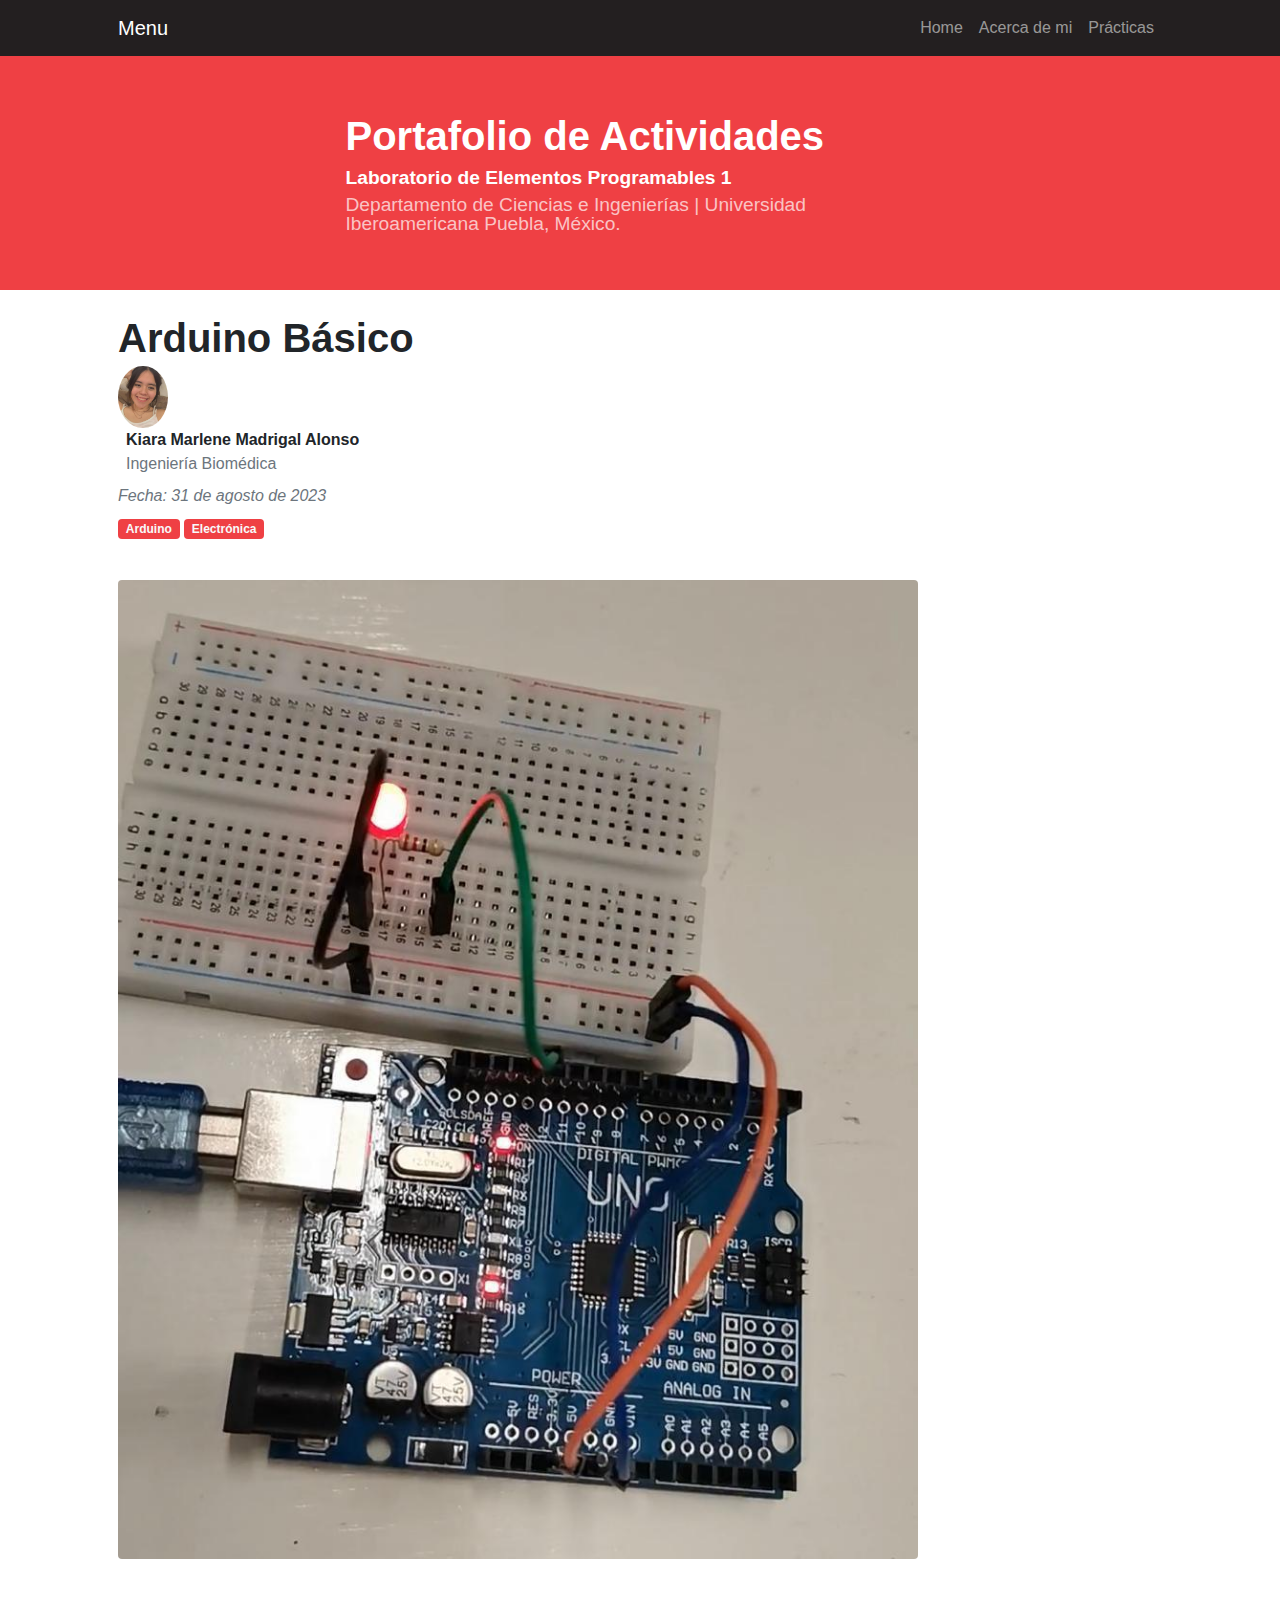
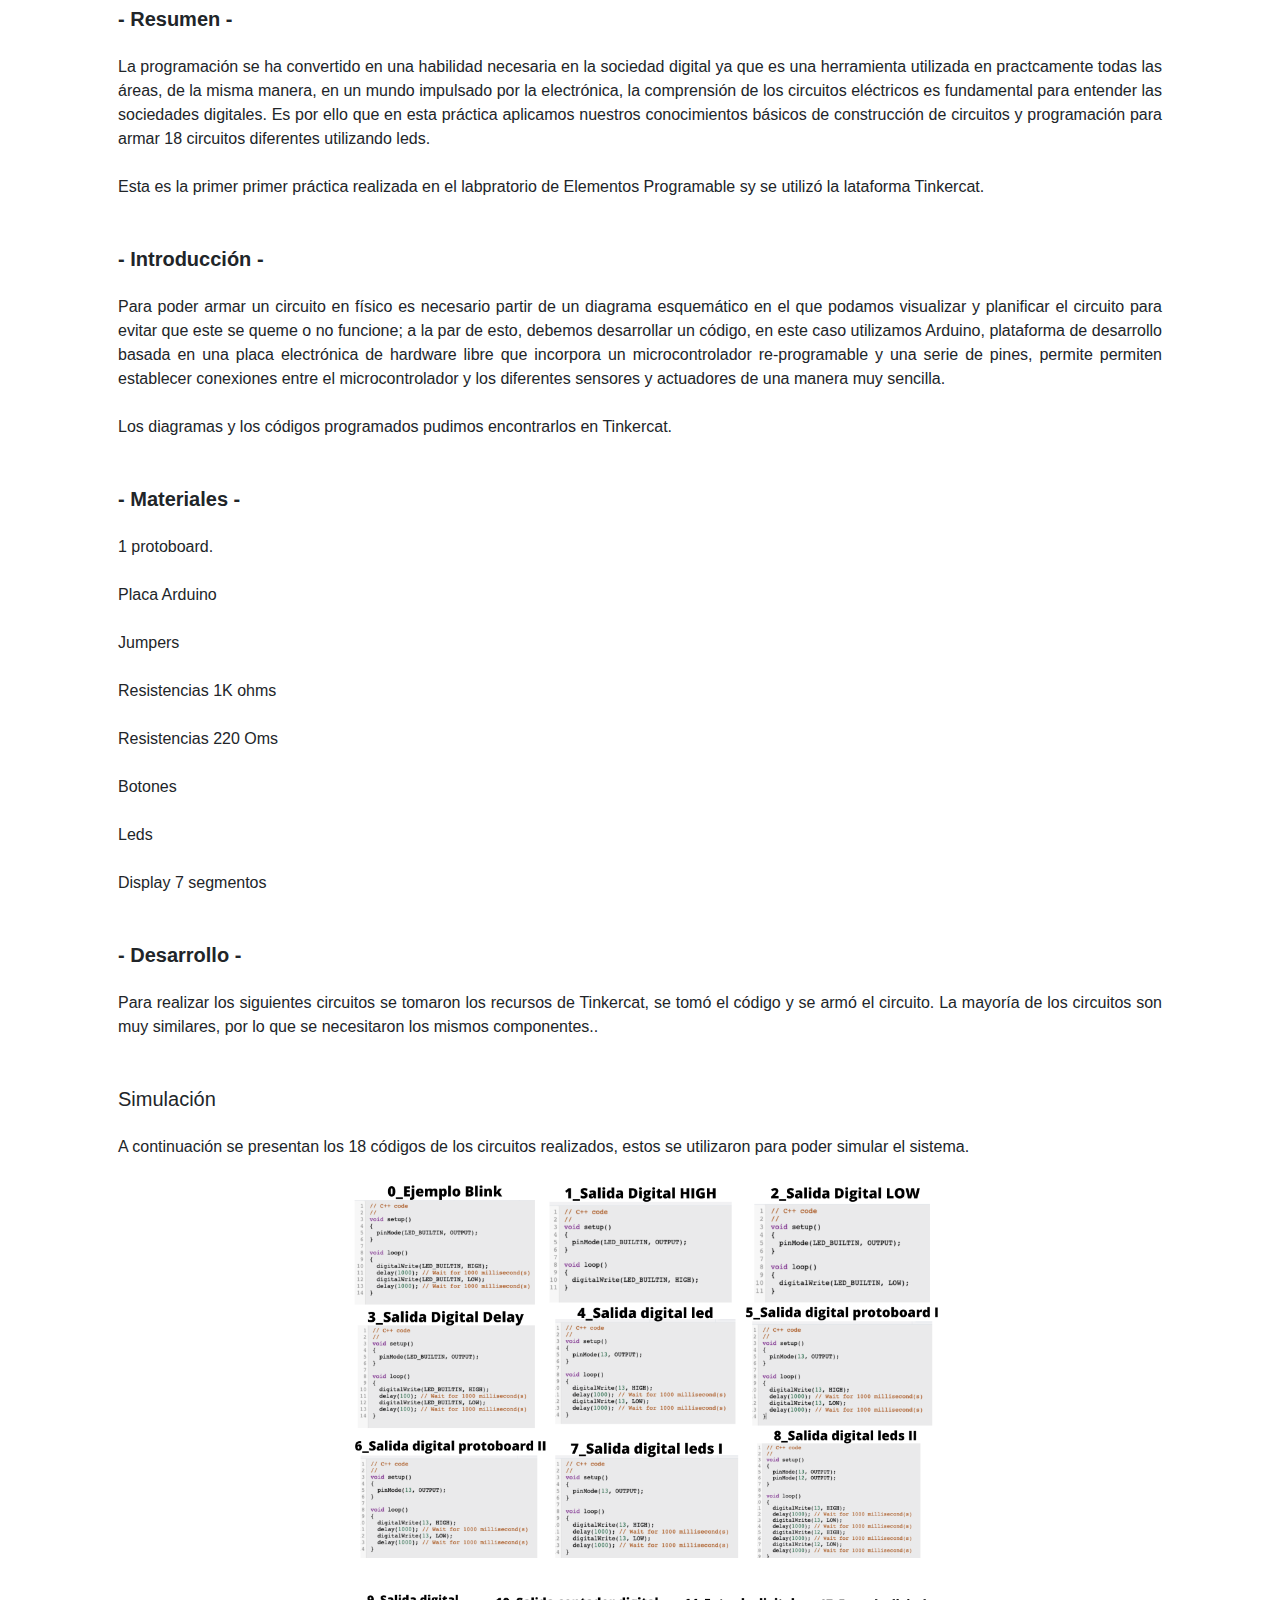
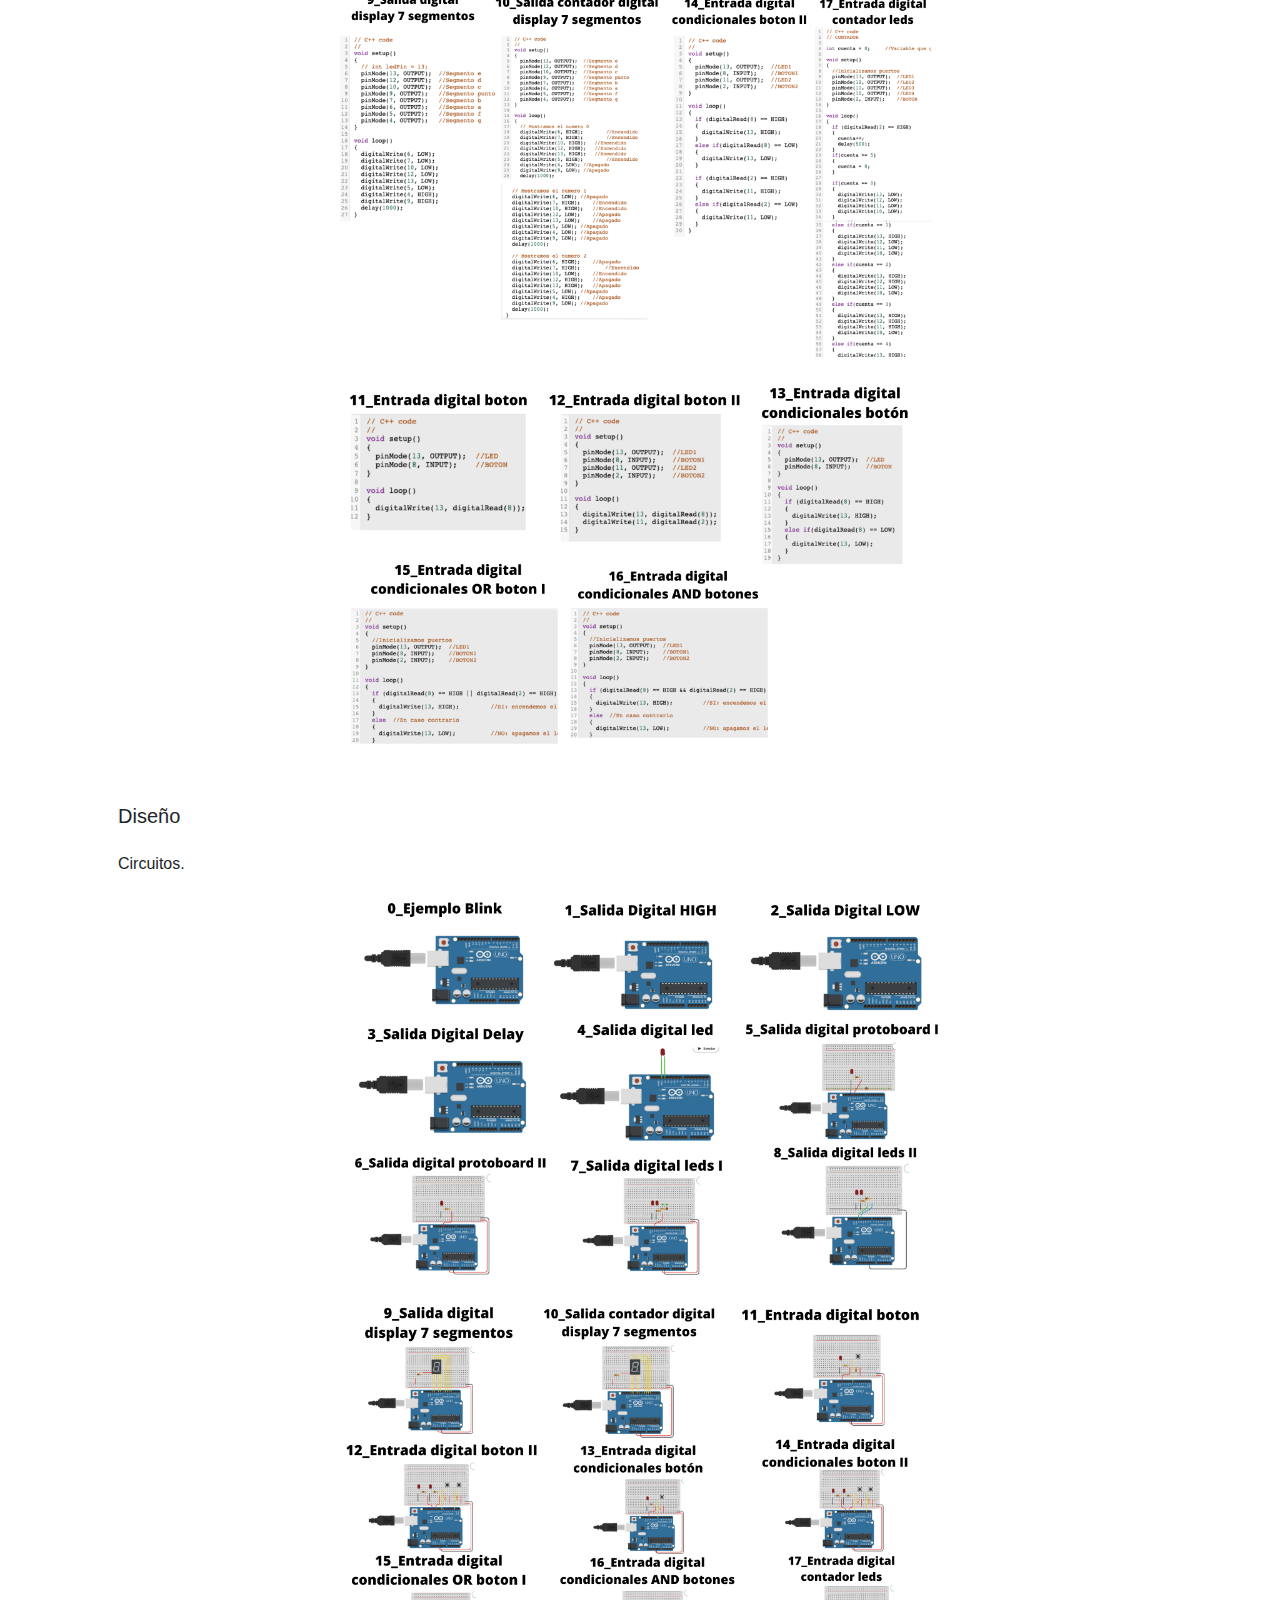
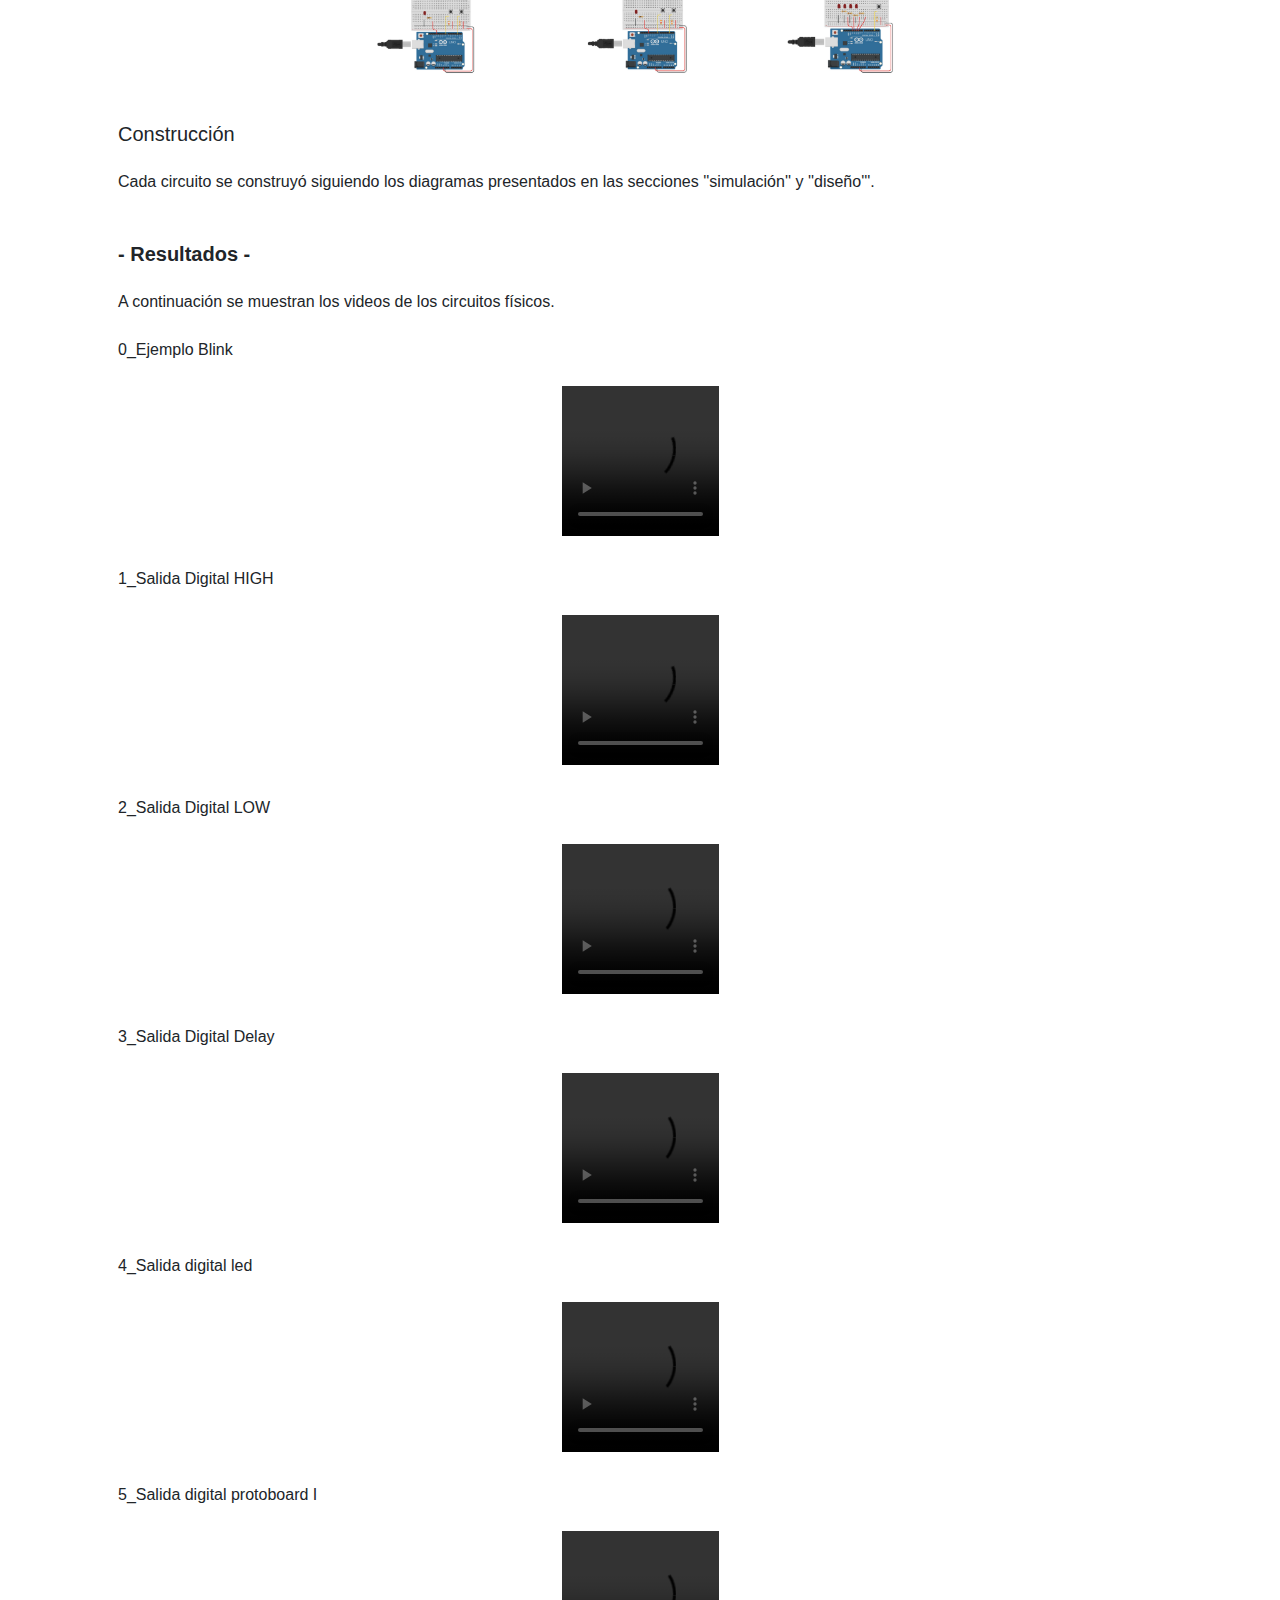
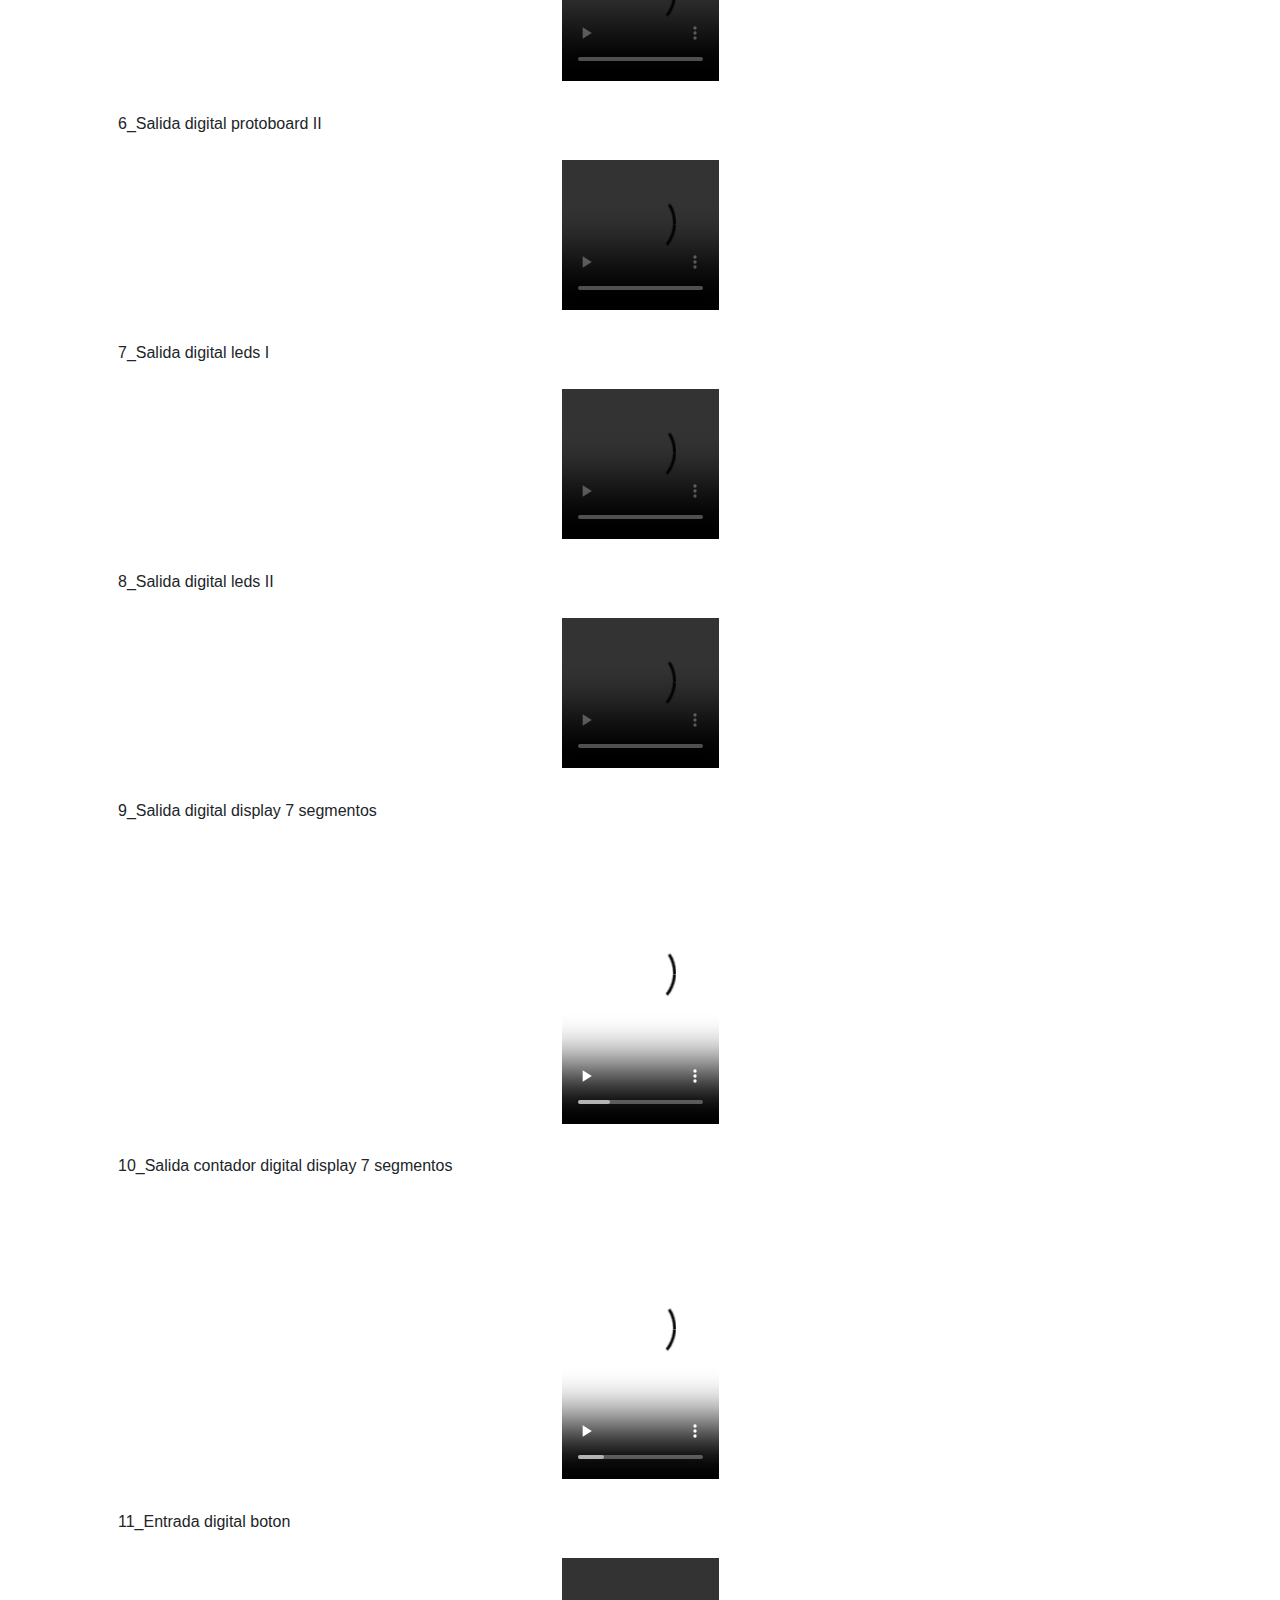
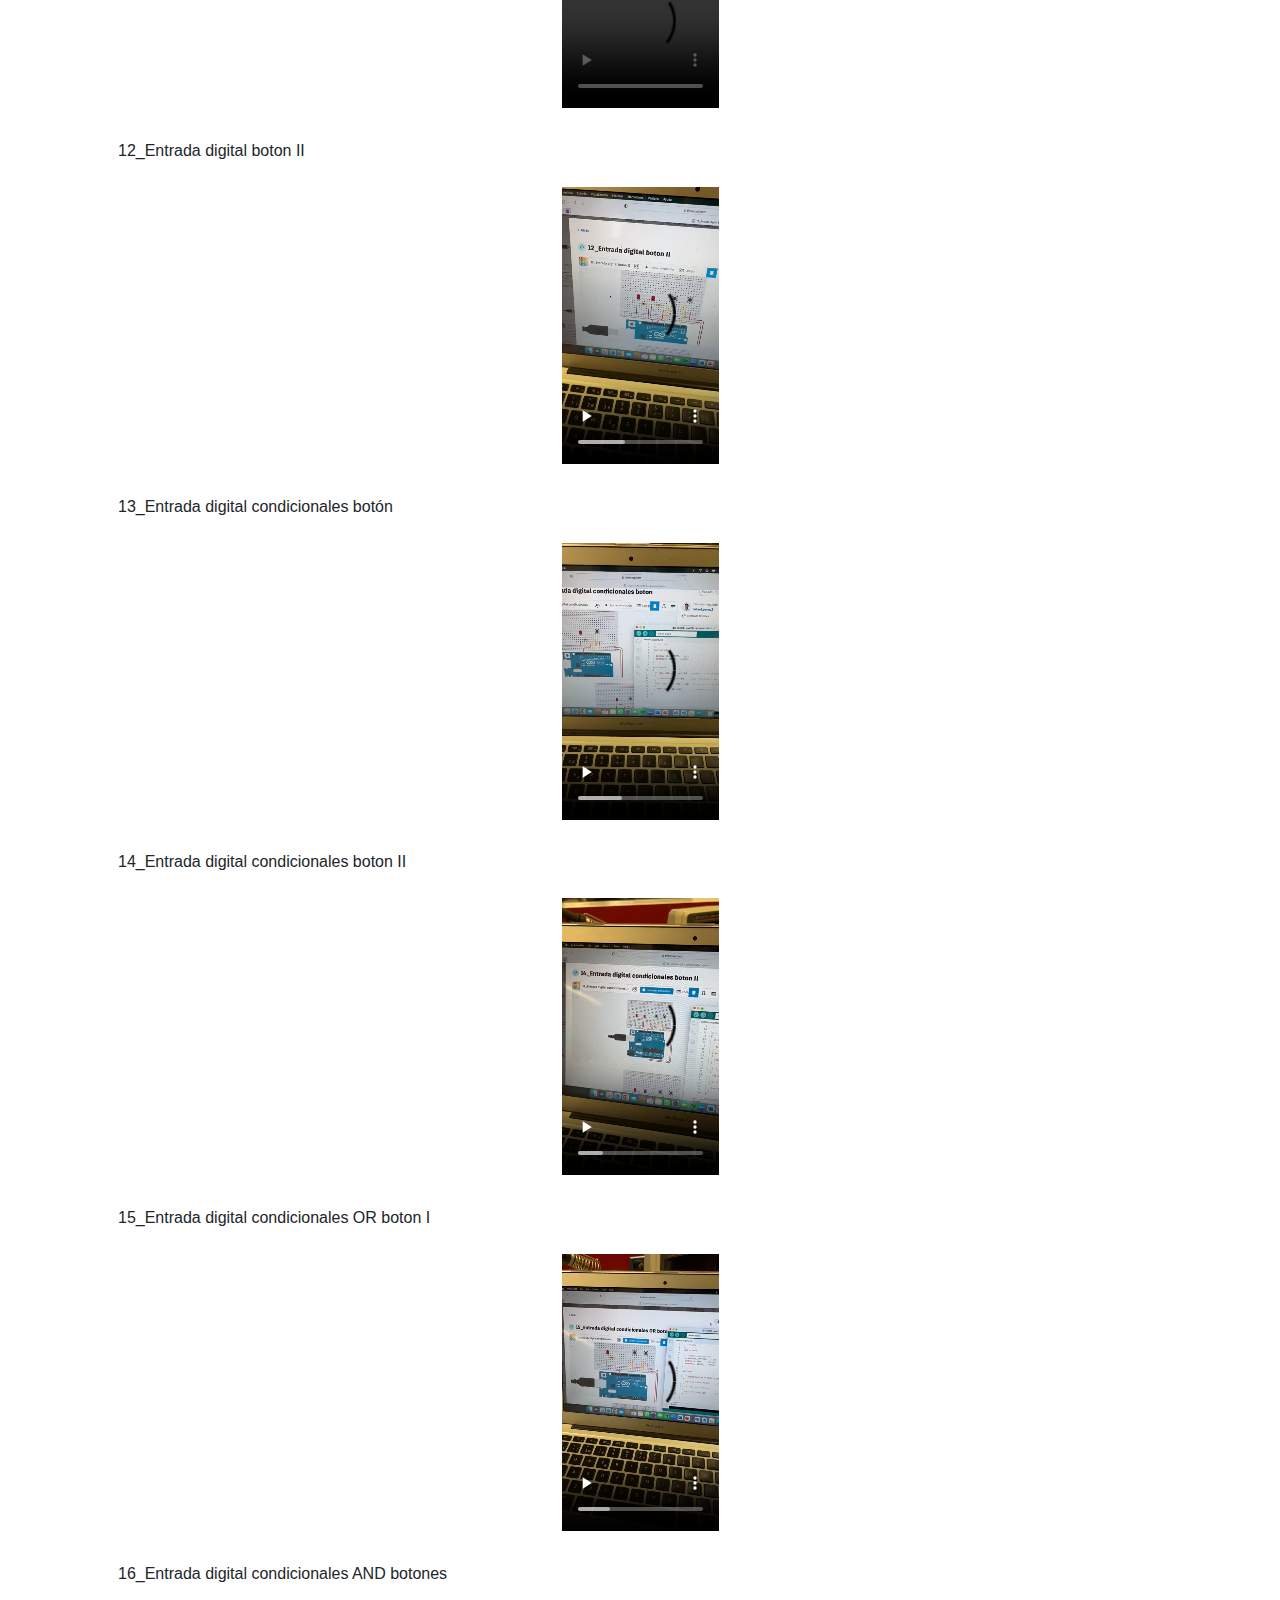
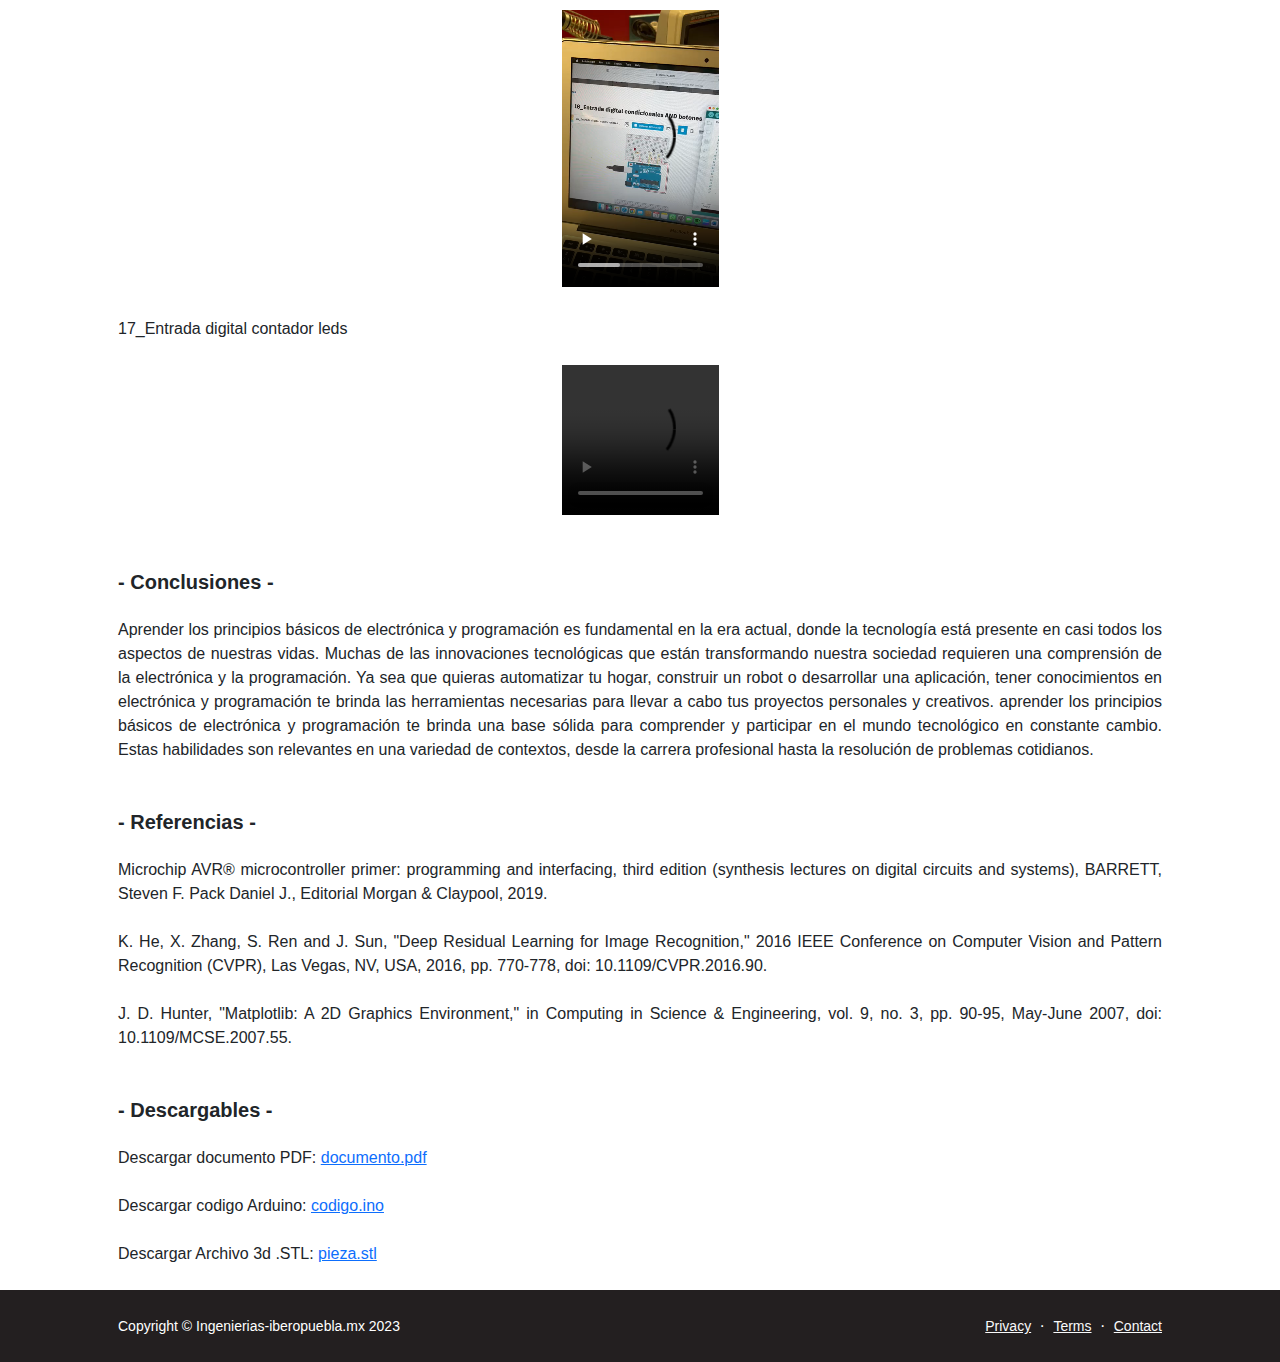
==== practica1/index.html @ f7503e16 "videos practica 1" ====
<!DOCTYPE html>
<html lang="en">
    <head>
        <meta charset="utf-8" />
        <meta name="viewport" content="width=device-width, initial-scale=1, shrink-to-fit=no" />
        <meta name="description" content="" />
        <meta name="author" content="" />
        <title>Práctica 1 | Ibero Puebla</title>
        <!-- Favicon-->
        <link rel="icon" type="image/x-icon" href="assets/favicon.ico" />
        <!-- Bootstrap icons-->
        <link href="https://cdn.jsdelivr.net/npm/bootstrap-icons@1.5.0/font/bootstrap-icons.css" rel="stylesheet" />
        <!-- Core theme CSS (includes Bootstrap)-->
        <link href="css/styles.css" rel="stylesheet" />
    </head>
    <body class="d-flex flex-column h-100">
        <main class="flex-shrink-0">
            <!-- Navigation-->
            <nav class="navbar navbar-expand-lg navbar-dark bg-dark fixed-top">
                <div class="container px-5">
                    <a class="navbar-brand">Menu</a>
                    <button class="navbar-toggler" type="button" data-bs-toggle="collapse" data-bs-target="#navbarSupportedContent" aria-controls="navbarSupportedContent" aria-expanded="false" aria-label="Toggle navigation"><span class="navbar-toggler-icon"></span></button>
                    <div class="collapse navbar-collapse" id="navbarSupportedContent">
                        <ul class="navbar-nav ms-auto mb-2 mb-lg-0">
                            <li class="nav-item"><a class="nav-link" href="../">Home</a></li>                    
                            <li class="nav-item"><a class="nav-link" href="../index.html#resumen">Acerca de mi</a></li>
                            <li class="nav-item"><a class="nav-link" href="../index.html#practicas">Prácticas</a></li>
                        </ul>
                    </div>
                </div>
            </nav>

            <!-- Seccion TITULO de Portafolio-->
            <header class="bg-primary py-2 mt-6">
                <div class="container px-5">
                    <div class="row gx-5 align-items-center justify-content-center">
                        <div class="col-lg-8 col-xl-7 col-xxl-6">
                            <div class="my-5 text-center text-xl-start">
                                <h1 class="display-6 fw-bolder text-white mb-2">Portafolio de Actividades</h1>
                                <h1 class="display-8 fw-bolder text-white mb-2">Laboratorio de Elementos Programables 1</h1>
                                <p id="resumen" class="display-8 fw-normal text-white-50 mb-4">Departamento de Ciencias e Ingenierías | Universidad Iberoamericana Puebla, México.</p>
                            </div>
                        </div>
                    </div>
                </div>
            </header>

            <!-- Seccion TITULO de la Práctica-->
            <section class="py-3" id="scroll-target">
                <div class="container px-5 my-2">
                    <!-- Post header-->
                    <header class="mb-4">
                        <!-- Post title-->
                        <h1 class="fw-bolder mb-1">Arduino Básico</h1>

                        <!-- ETIQUETA DE ALUMNO (Hacer una por cada alumno)-->
                            <img class="img-fluid rounded-circle" width="50px" src="assets/Kiara.jpg" alt="..." />
                            <div class="ms-2">
                                <div class="fw-bold">Kiara Marlene Madrigal Alonso</div>
                                <div class="text-muted">Ingeniería Biomédica</div>
                            </div>
                        <!--Aqui termina etiqueta de alumno-->

                        <div class="text-muted fst-italic mt-2 mb-2">Fecha: 31 de agosto de 2023</div>
                        <!-- ETIQUETAS O TOPICOS IMPORTANTES DE LA PRACTICA-->
                        <a class="badge bg-primary text-decoration-none link-light" >Arduino</a>
                        <a class="badge bg-primary text-decoration-none link-light" >Electrónica</a>

                    </header>
                </div>
            </section>

            <!-- Seccion de CONTENIDO de la Práctica-->
            <section>
                <div class="container px-5">

                    <figure class="mb-4"><img class="img-fluid rounded" width="800px" src="img/PORTADA.jpeg" alt="..." /></figure>
                                
                    <p id="resumen">
                        <h2 class="fw-bolder mb-4 mt-5 fs-5" >- Resumen -</h2>
                        <p class="fs-6 mb-4">La programación se ha convertido en una habilidad necesaria en la sociedad digital ya que es una herramienta utilizada en practcamente todas las áreas, de la misma manera, en un mundo impulsado por la electrónica, la comprensión de los circuitos eléctricos es fundamental para entender las sociedades digitales. Es por ello que en esta práctica aplicamos nuestros conocimientos básicos de construcción de circuitos y programación para armar 18 circuitos diferentes utilizando leds.</p>
                        <p class="fs-6 mb-4">Esta es la primer primer práctica realizada en el labpratorio de Elementos Programable sy se utilizó la lataforma Tinkercat.</p>
                        
                        <p id="intro">
                        <h2 class="fw-bolder mb-4 mt-5 fs-5" >- Introducción -</h2>
                        <p class="fs-6 mb-4">Para poder armar un circuito en físico es necesario partir de un diagrama esquemático en el que podamos visualizar y planificar el circuito para evitar que este se queme o no funcione; a la par de esto, debemos desarrollar un código, en este caso utilizamos Arduino, plataforma de desarrollo basada en una placa electrónica de hardware libre que incorpora un microcontrolador re-programable y una serie de pines, permite permiten establecer conexiones entre el microcontrolador y los diferentes sensores y actuadores de una manera muy sencilla.  </p>
                        <p class="fs-6 mb-4">Los diagramas y los códigos programados pudimos encontrarlos en Tinkercat.</p>
                        
                        <p id="materiales">
                        <h2 class="fw-bolder mb-4 mt-5 fs-5" >- Materiales -</h2>
                        <p class="fs-6 mb-4">1 protoboard.</p>
                        <p class="fs-6 mb-4">Placa Arduino</p>
                        <p class="fs-6 mb-4">Jumpers</p>
                        <p class="fs-6 mb-4">Resistencias 1K ohms</p>
                        <p class="fs-6 mb-4">Resistencias 220 Oms</p>
                        <p class="fs-6 mb-4">Botones</p>
                        <p class="fs-6 mb-4">Leds</p>
                        <p class="fs-6 mb-4">Display 7 segmentos</p>
                        
                        <p id="desarrollo">
                        <h2 class="fw-bolder mb-4 mt-5 fs-5">- Desarrollo -</h2>
                        <p class="fs-6 mb-4">Para realizar los siguientes circuitos se tomaron los recursos de Tinkercat, se tomó el código y se armó el circuito. La mayoría de los circuitos son muy similares, por lo que se necesitaron los mismos componentes..</p>
                        
                        
                            <p id="códigos">
                            <h1 class="fw-bolder2 mb-4 mt-5 fs-5">Simulación</h1>
                            <p class="fs-6 mb-4">A continuación se presentan los 18 códigos de los circuitos realizados, estos se utilizaron para poder simular el sistema.</p>
                           
                            <figure class="mb-4" align="center"><img class="img-fluid rounded"  width="600px" src="img/P1.png" alt="..." /></figure>
                            <figure class="mb-4" align="center"><img class="img-fluid rounded"  width="600px" src="img/P1 2.png" alt="..." /></figure>
                            <figure class="mb-4" align="center"><img class="img-fluid rounded"  width="600px" src="img/P1 3.png" alt="..." /></figure>
                            <p id="diseño">
                            <h1 class="fw-bolder2 mb-4 mt-5 fs-5">Diseño</h1>
                            <p class="fs-6 mb-4">Circuitos.</p>
                            <figure class="mb-4" align="center"><img class="img-fluid rounded"  width="600px" src="img/P1 4.png" alt="..." /></figure>
                            <figure class="mb-4" align="center"><img class="img-fluid rounded"  width="600px" src="img/P1 5.png" alt="..." /></figure>
                        
                            <p id="construccion">
                            <h1 class="fw-bolder2 mb-4 mt-5 fs-5">Construcción</h1>
                            <p class="fs-6 mb-4">Cada circuito se construyó siguiendo los diagramas presentados en las secciones ''simulación'' y ''diseño'''.</p>
                            

                        <p id="resultados">
                        <h2 class="fw-bolder mb-4 mt-5 fs-5">- Resultados -</h2>
                        <p class="fs-6 mb-4">A continuación se muestran los videos de los circuitos físicos.</p>
                        <p class="fs-6 mb-4">0_Ejemplo Blink</p>
                        <figure class="mb-4" align="center"><video width="15%"  controls>
                            <source src="video/P1Video0.MP4" type="video/mp4">
                        </video></p></figure>
                        <p class="fs-6 mb-4">1_Salida Digital HIGH</p>
                        <figure class="mb-4" align="center"><video width="15%"  controls>
                            <source src="video/P1Video1.MP4" type="video/mp4">
                        </video></p></figure>
                        <p class="fs-6 mb-4">2_Salida Digital LOW</p>
                        <figure class="mb-4" align="center"><video width="15%"  controls>
                            <source src="video/P1Video2.MP4" type="video/mp4">
                        </video></p></figure>
                        <p class="fs-6 mb-4">3_Salida Digital Delay</p>
                        <figure class="mb-4" align="center"><video width="15%"  controls>
                            <source src="video/P1Video3.MP4" type="video/mp4">
                        </video></p></figure>
                        <p class="fs-6 mb-4">4_Salida digital led</p>
                        <figure class="mb-4" align="center"><video width="15%"  controls>
                            <source src="video/P1Video4.MP4" type="video/mp4">
                        </video></p></figure>
                        <p class="fs-6 mb-4">5_Salida digital protoboard I</p>
                        <figure class="mb-4" align="center"><video width="15%"  controls>
                            <source src="video/P1Video5.MP4" type="video/mp4">
                        </video></p></figure>
                        <p class="fs-6 mb-4">6_Salida digital protoboard II</p>
                        <figure class="mb-4" align="center"><video width="15%"  controls>
                            <source src="video/P1Video6.MP4" type="video/mp4">
                        </video></p></figure>
                        <p class="fs-6 mb-4">7_Salida digital leds I</p>
                        <figure class="mb-4" align="center"><video width="15%"  controls>
                            <source src="video/P1Video7.MP4" type="video/mp4">
                        </video></p></figure>
                        <p class="fs-6 mb-4">8_Salida digital leds II</p>
                        <figure class="mb-4" align="center"><video width="15%"  controls>
                            <source src="video/P1Video8.MP4" type="video/mp4">
                        </video></p></figure>
                        <p class="fs-6 mb-4">9_Salida digital display 7 segmentos</p>
                        <figure class="mb-4" align="center"><video width="15%"  controls>
                            <source src="video/P1Video9.mp4" type="video/mp4">
                        </video></p></figure>
                        <p class="fs-6 mb-4">10_Salida contador digital display 7 segmentos</p>
                        <figure class="mb-4" align="center"><video width="15%"  controls>
                            <source src="video/P1Video10.mp4" type="video/mp4">
                        </video></p></figure>
                        <p class="fs-6 mb-4">11_Entrada digital boton</p>
                        <figure class="mb-4" align="center"><video width="15%"  controls>
                            <source src="video/P1Video11.MP4" type="video/mp4">
                        </video></p></figure>
                        <p class="fs-6 mb-4">12_Entrada digital boton II</p>
                        <figure class="mb-4" align="center"><video width="15%"  controls>
                            <source src="video/P1Video12.mp4" type="video/mp4">
                        </video></p></figure>
                        <p class="fs-6 mb-4">13_Entrada digital condicionales botón</p>
                        <figure class="mb-4" align="center"><video width="15%"  controls>
                            <source src="video/P1Video13.mp4" type="video/mp4">
                        </video></p></figure>
                        <p class="fs-6 mb-4">14_Entrada digital condicionales boton II</p>
                        <figure class="mb-4" align="center"><video width="15%"  controls>
                            <source src="video/P1Video14.mp4" type="video/mp4">
                        </video></p></figure>
                        <p class="fs-6 mb-4">15_Entrada digital condicionales OR boton I</p>
                        <figure class="mb-4" align="center"><video width="15%"  controls>
                            <source src="video/P1Video15.mp4" type="video/mp4">
                        </video></p></figure>
                        <p class="fs-6 mb-4">16_Entrada digital condicionales AND botones</p>
                        <figure class="mb-4" align="center"><video width="15%"  controls>
                            <source src="video/P1Video16.mp4" type="video/mp4">
                        </video></p></figure>
                        <p class="fs-6 mb-4">17_Entrada digital contador leds</p>
                        <figure class="mb-4" align="center"><video width="15%"  controls>
                            <source src="video/P1Video17.mp4" type="video/mp4">
                        </video></p></figure>
                       
                        

                        <p id="conclusiones">
                        <h2 class="fw-bolder mb-4 mt-5 fs-5">- Conclusiones -</h2>
                        <p class="fs-6 mb-4">Aprender los principios básicos de electrónica y programación es fundamental en la era actual, donde la tecnología está presente en casi todos los aspectos de nuestras vidas. Muchas de las innovaciones tecnológicas que están transformando nuestra sociedad requieren una comprensión de la electrónica y la programación. Ya sea que quieras automatizar tu hogar, construir un robot o desarrollar una aplicación, tener conocimientos en electrónica y programación te brinda las herramientas necesarias para llevar a cabo tus proyectos personales y creativos. aprender los principios básicos de electrónica y programación te brinda una base sólida para comprender y participar en el mundo tecnológico en constante cambio. Estas habilidades son relevantes en una variedad de contextos, desde la carrera profesional hasta la resolución de problemas cotidianos.</p>
                    
                        

                        <p id="referencias">
                        <h2 class="fw-bolder mb-4 mt-5 fs-5">- Referencias -</h2>
                        <p class="fs-6 mb-4">Microchip AVR® microcontroller primer: programming and interfacing, third edition (synthesis lectures on digital circuits and systems), BARRETT, Steven F. Pack Daniel J., Editorial Morgan & Claypool, 2019.</p>
                        <p class="fs-6 mb-4">K. He, X. Zhang, S. Ren and J. Sun, "Deep Residual Learning for Image Recognition," 2016 IEEE Conference on Computer Vision and Pattern Recognition (CVPR), Las Vegas, NV, USA, 2016, pp. 770-778, doi: 10.1109/CVPR.2016.90.</p>
                        <p class="fs-6 mb-4">J. D. Hunter, "Matplotlib: A 2D Graphics Environment," in Computing in Science & Engineering, vol. 9, no. 3, pp. 90-95, May-June 2007, doi: 10.1109/MCSE.2007.55.</p>
                        
                        <p id="descargables">
                        <h2 class="fw-bolder mb-4 mt-5 fs-5">- Descargables -</h2>
                        <p class="fs-6 mb-4">Descargar documento PDF: <a href="files/Documento.pdf">documento.pdf</a> </p>
                        <p class="fs-6 mb-4">Descargar codigo Arduino: <a href="files/Ejemplo_arduino_bluetooth.ino">codigo.ino</a> </p>
                        <p class="fs-6 mb-4">Descargar Archivo 3d .STL: <a href="files/Pieza_3D.STL">pieza.stl</a> </p>

                </div>
            </section>

            
        </main>

        <!-- Footer-->
        <footer class="bg-dark py-4 mt-auto">
            <div class="container px-5">
                <div class="row align-items-center justify-content-between flex-column flex-sm-row">
                    <div class="col-auto"><div class="small m-0 text-white">Copyright &copy; Ingenierias-iberopuebla.mx 2023</div></div>
                    <div class="col-auto">
                        <a class="link-light small" href="#!">Privacy</a>
                        <span class="text-white mx-1">&middot;</span>
                        <a class="link-light small" href="#!">Terms</a>
                        <span class="text-white mx-1">&middot;</span>
                        <a class="link-light small" href="#!">Contact</a>
                    </div>
                </div>
            </div>
        </footer>

        <!-- Bootstrap core JS-->
        <script src="https://cdn.jsdelivr.net/npm/bootstrap@5.1.3/dist/js/bootstrap.bundle.min.js"></script>
        <!-- Core theme JS-->
        <script src="js/scripts.js"></script>
    </body>
</html>
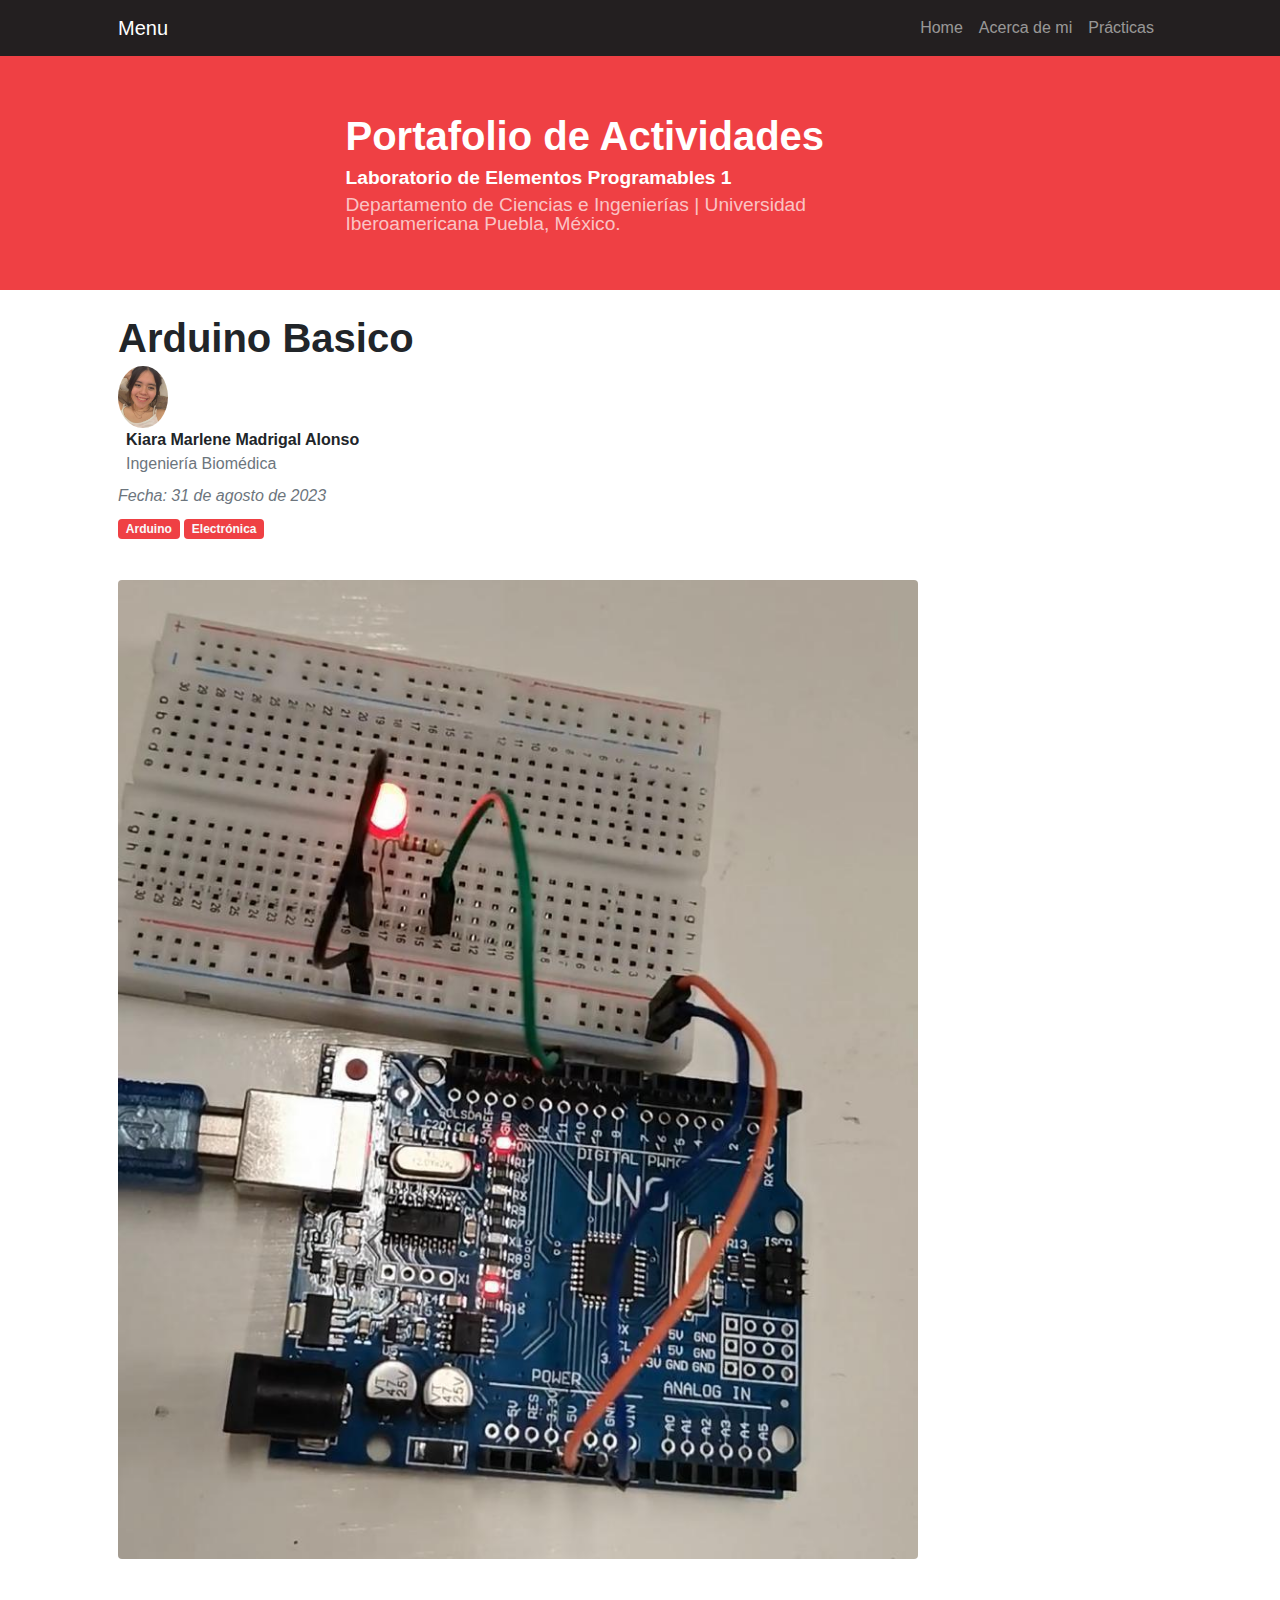
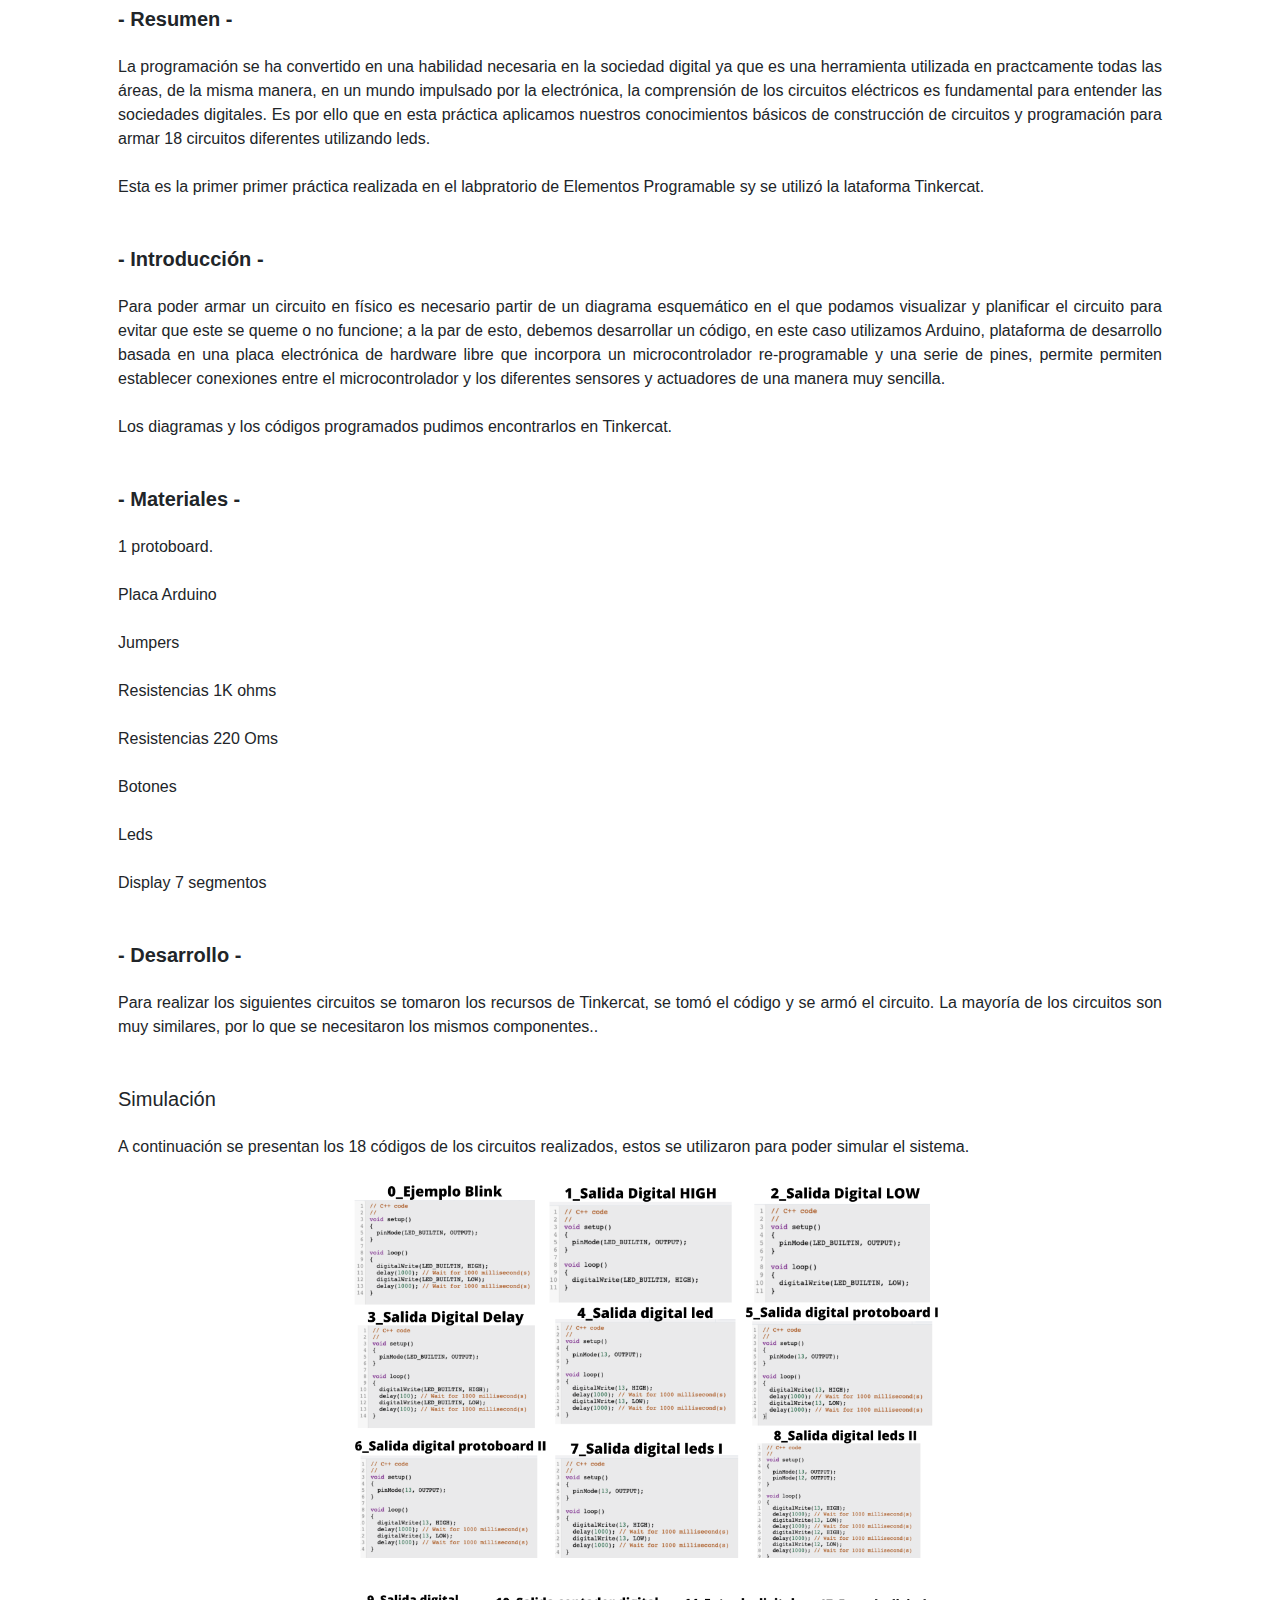
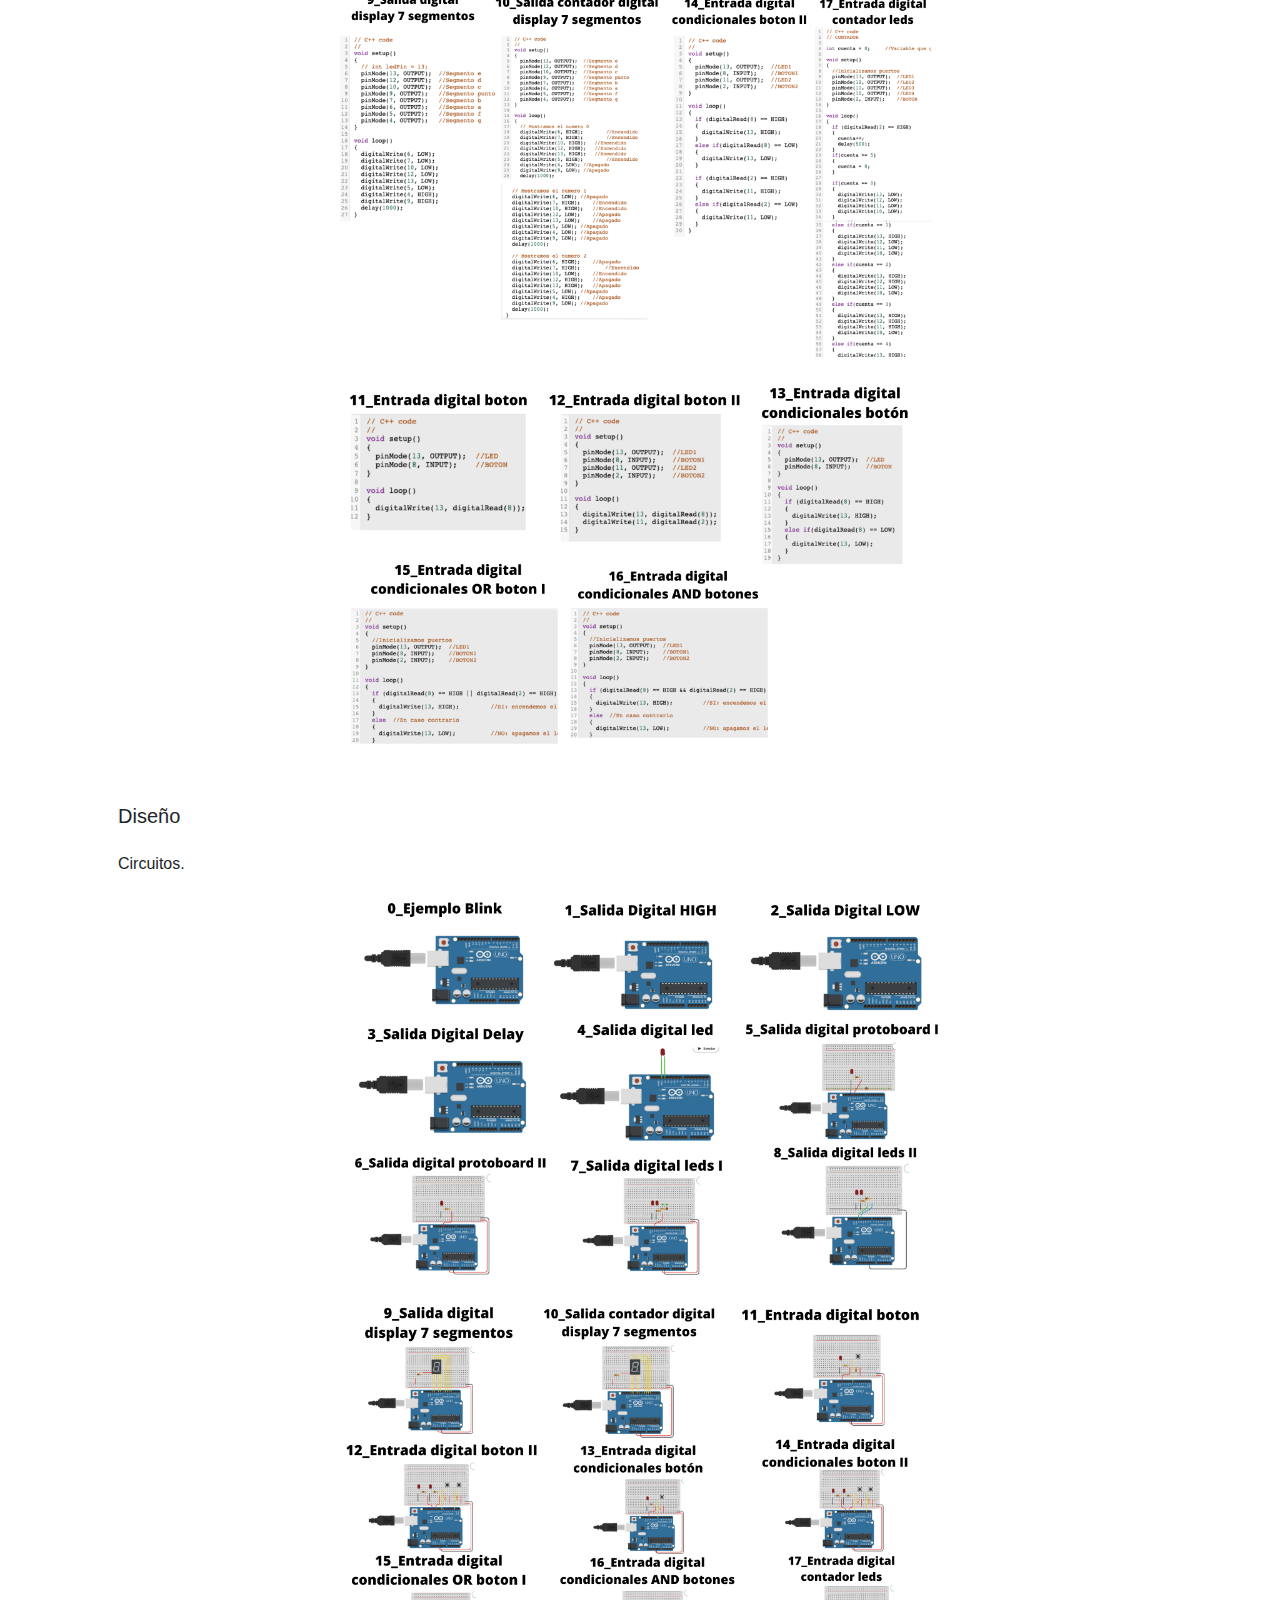
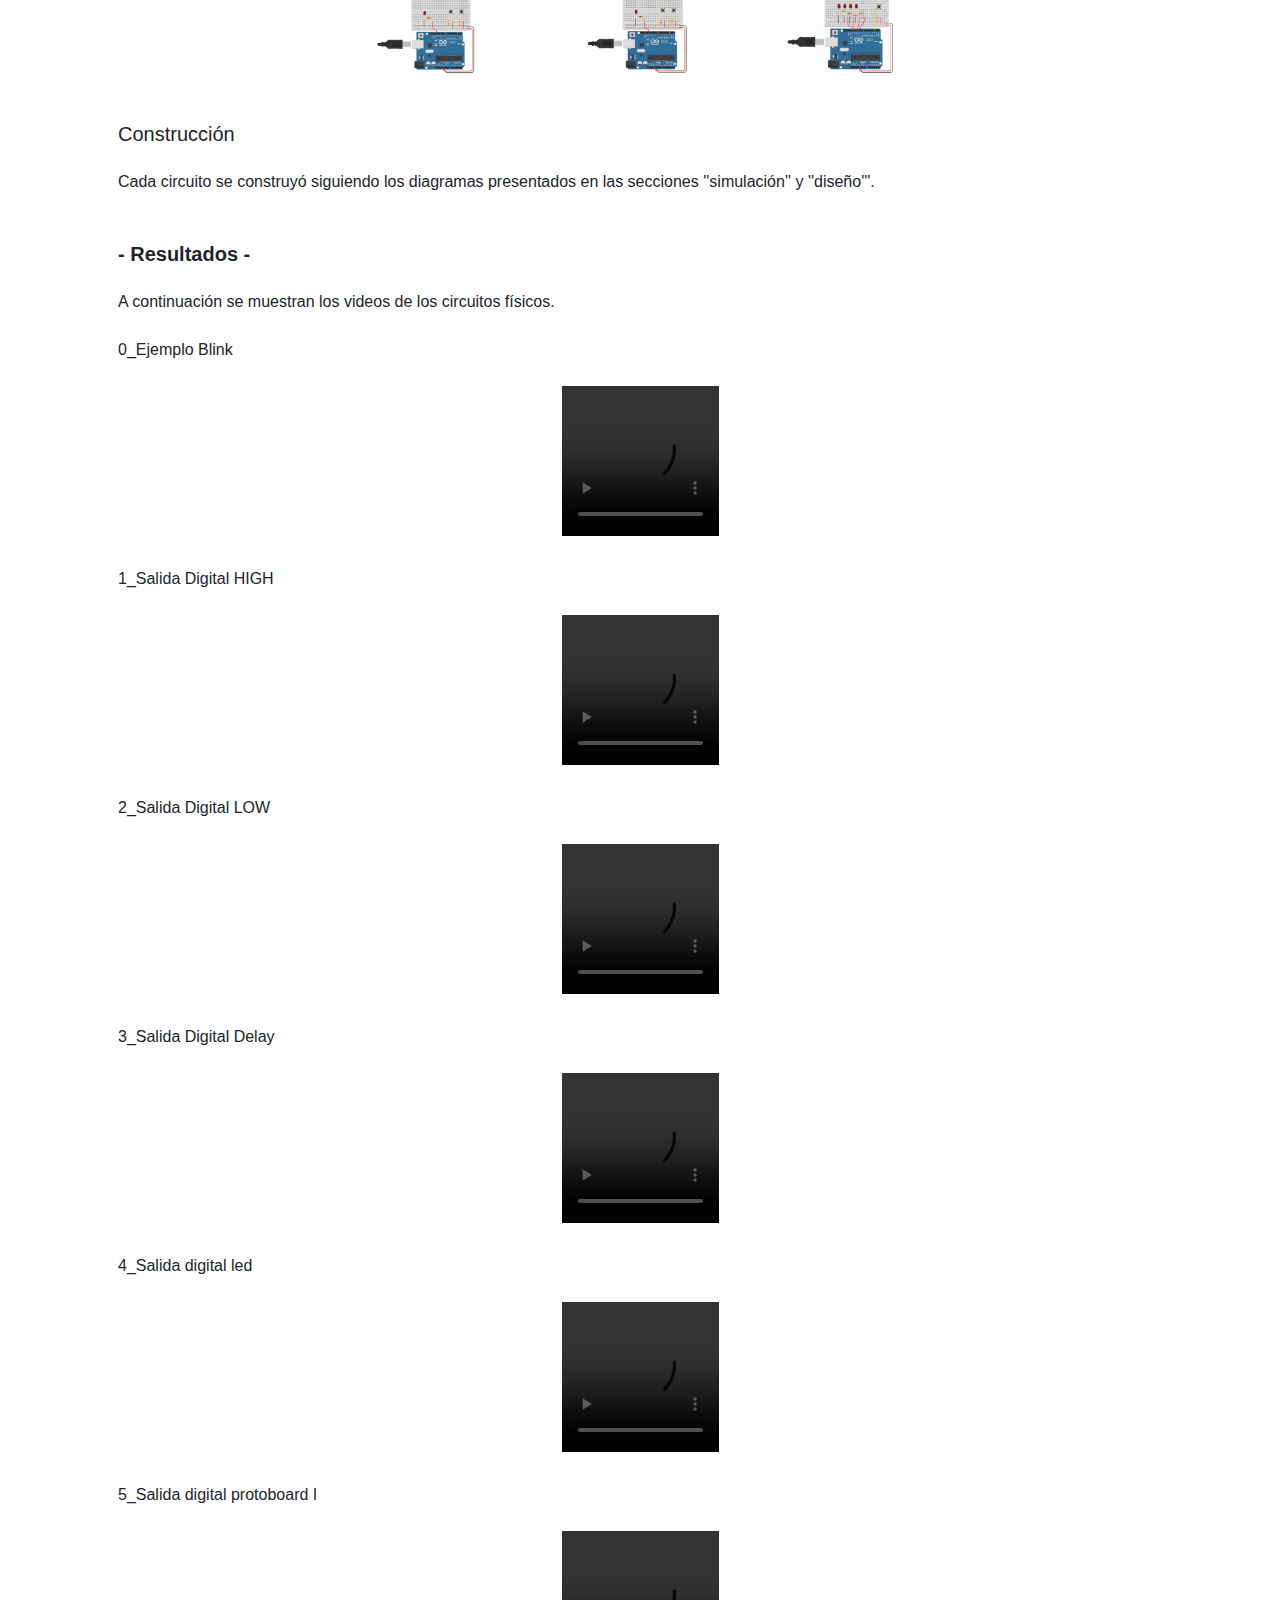
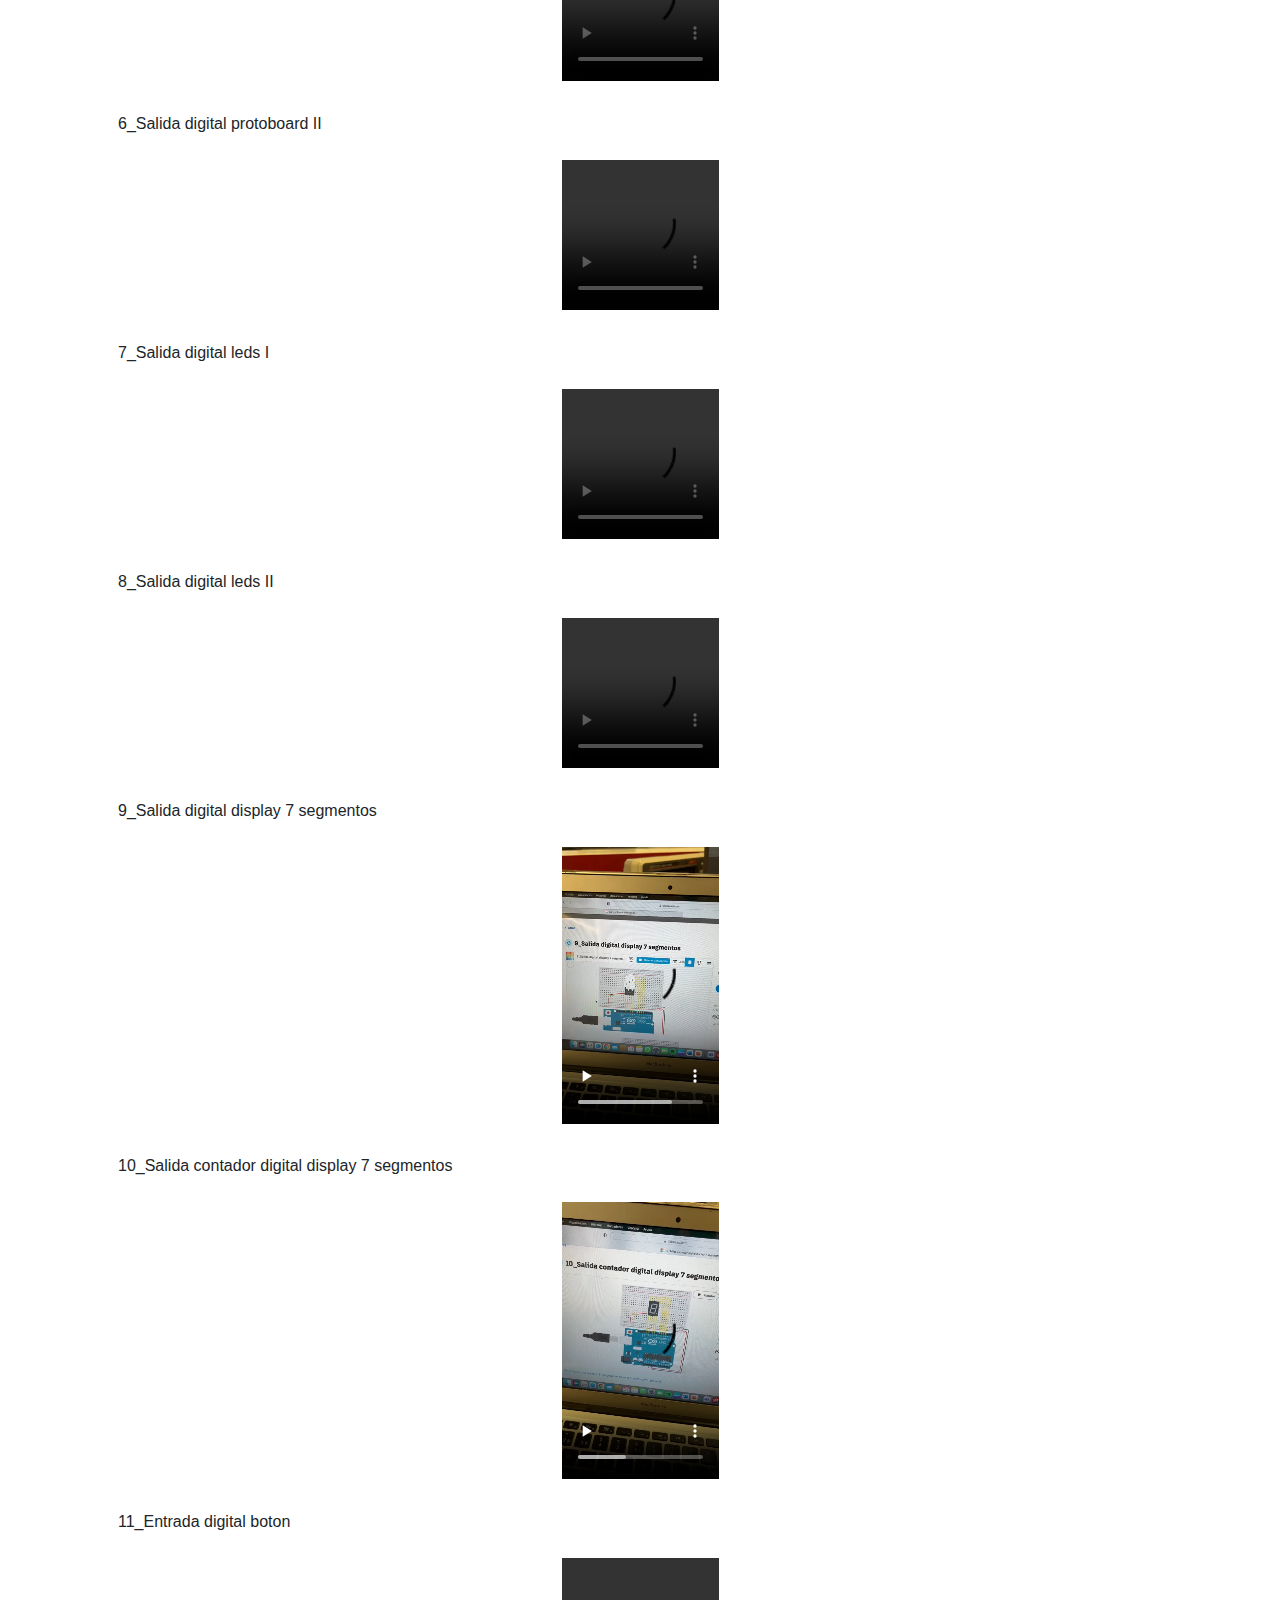
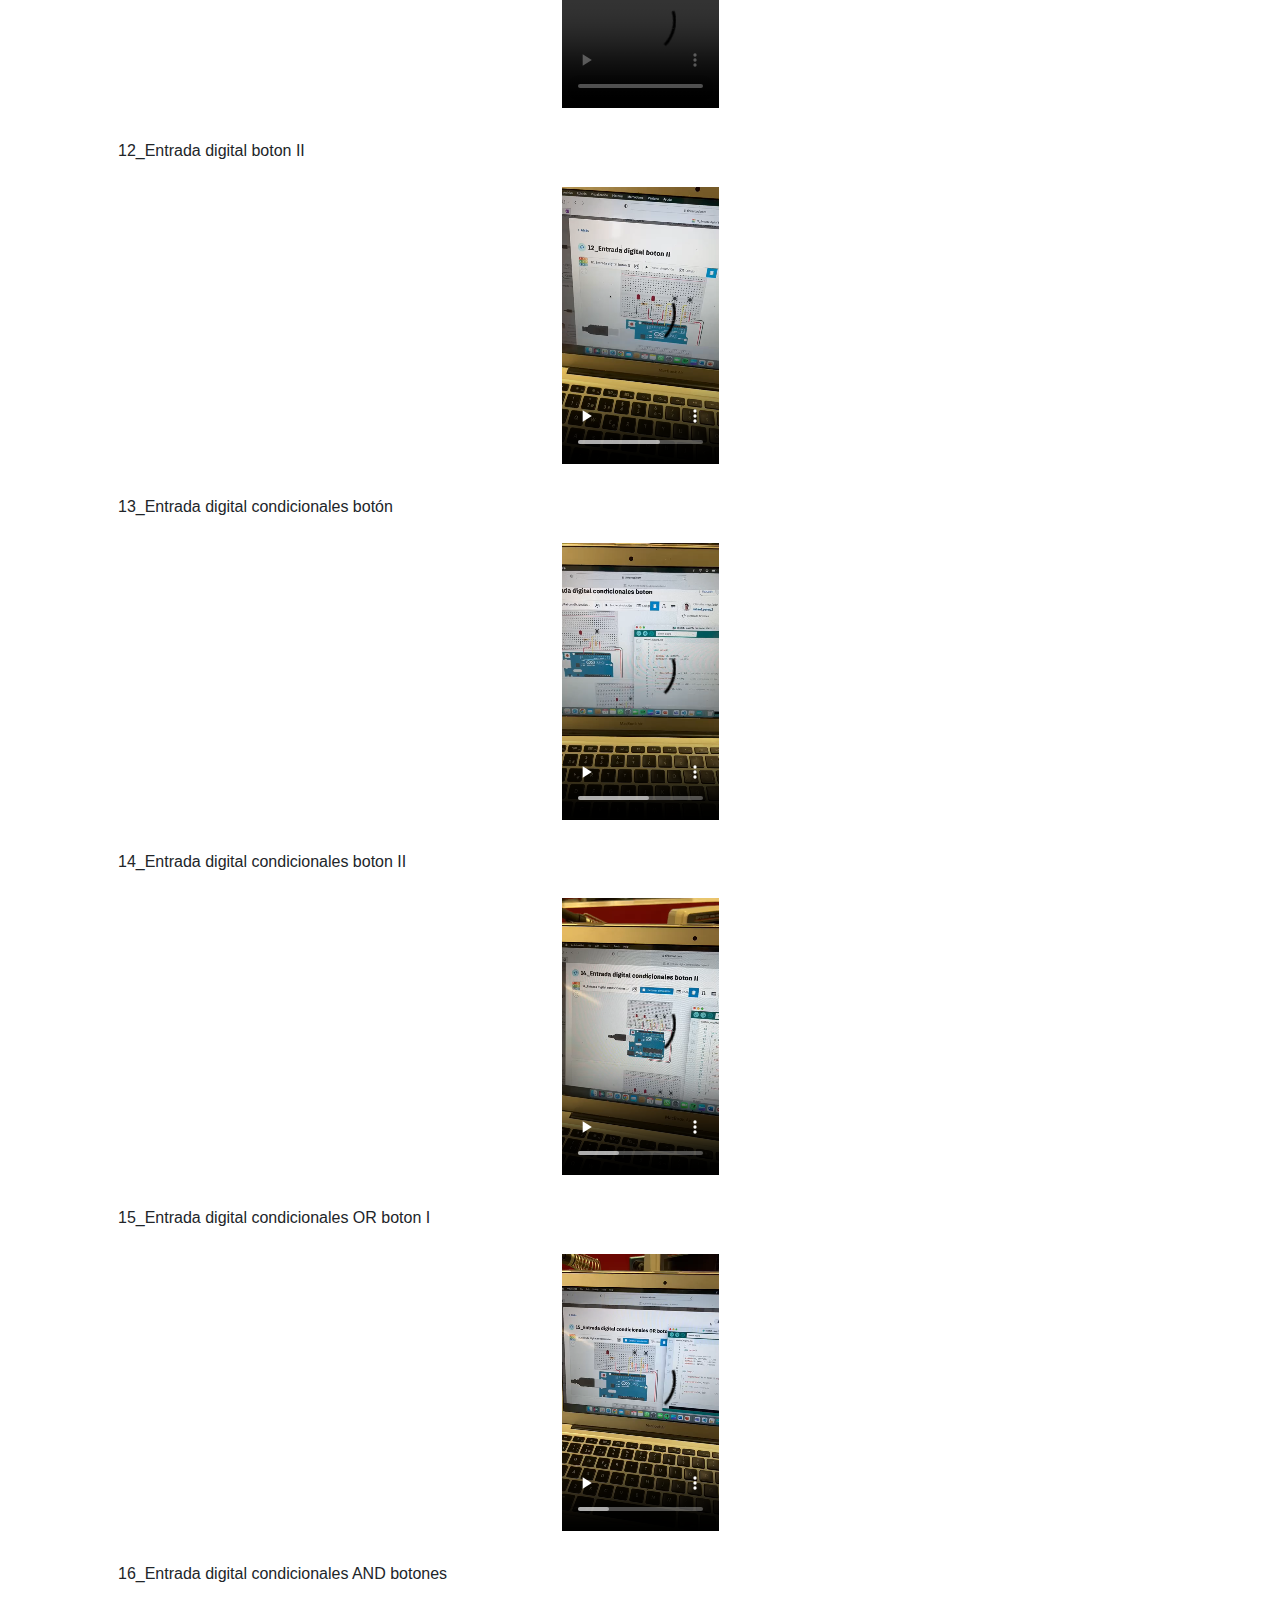
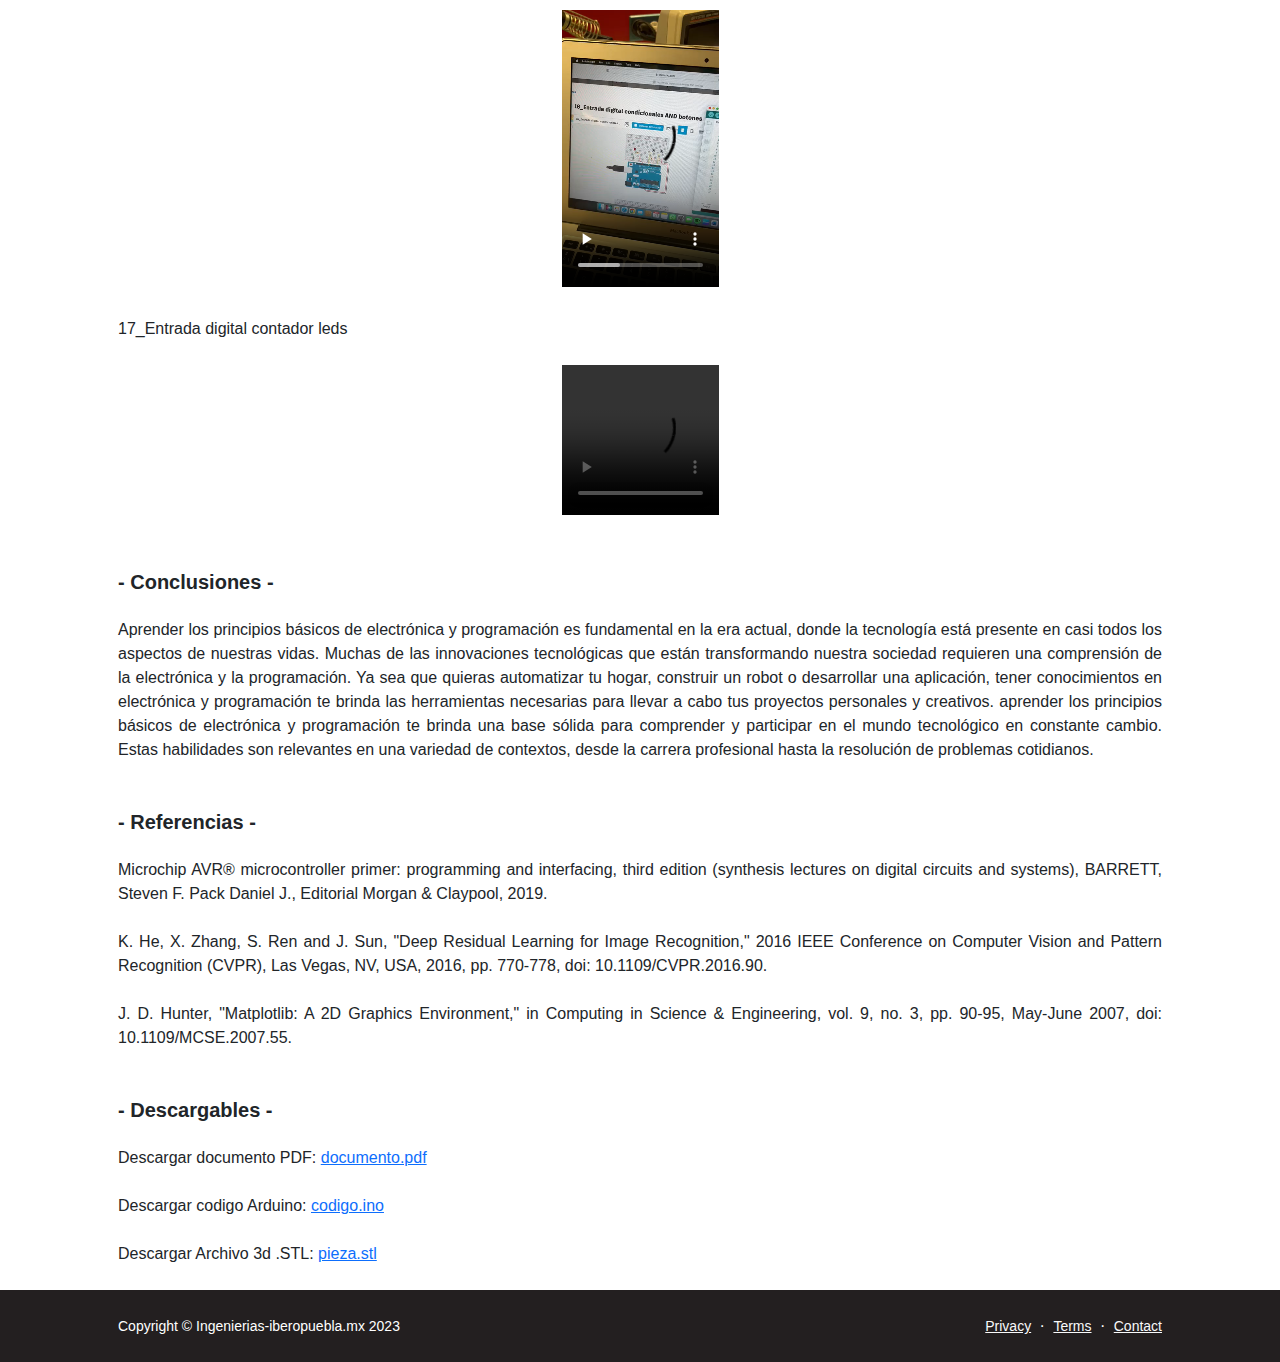
==== commit d745ce71: "cambio de acento" ====
--- a/practica1/index.html
+++ b/practica1/index.html
@@ -51,7 +51,7 @@
                     <!-- Post header-->
                     <header class="mb-4">
                         <!-- Post title-->
-                        <h1 class="fw-bolder mb-1">Arduino Básico</h1>
+                        <h1 class="fw-bolder mb-1">Arduino Basico</h1>
 
                         <!-- ETIQUETA DE ALUMNO (Hacer una por cada alumno)-->
                             <img class="img-fluid rounded-circle" width="50px" src="assets/Kiara.jpg" alt="..." />
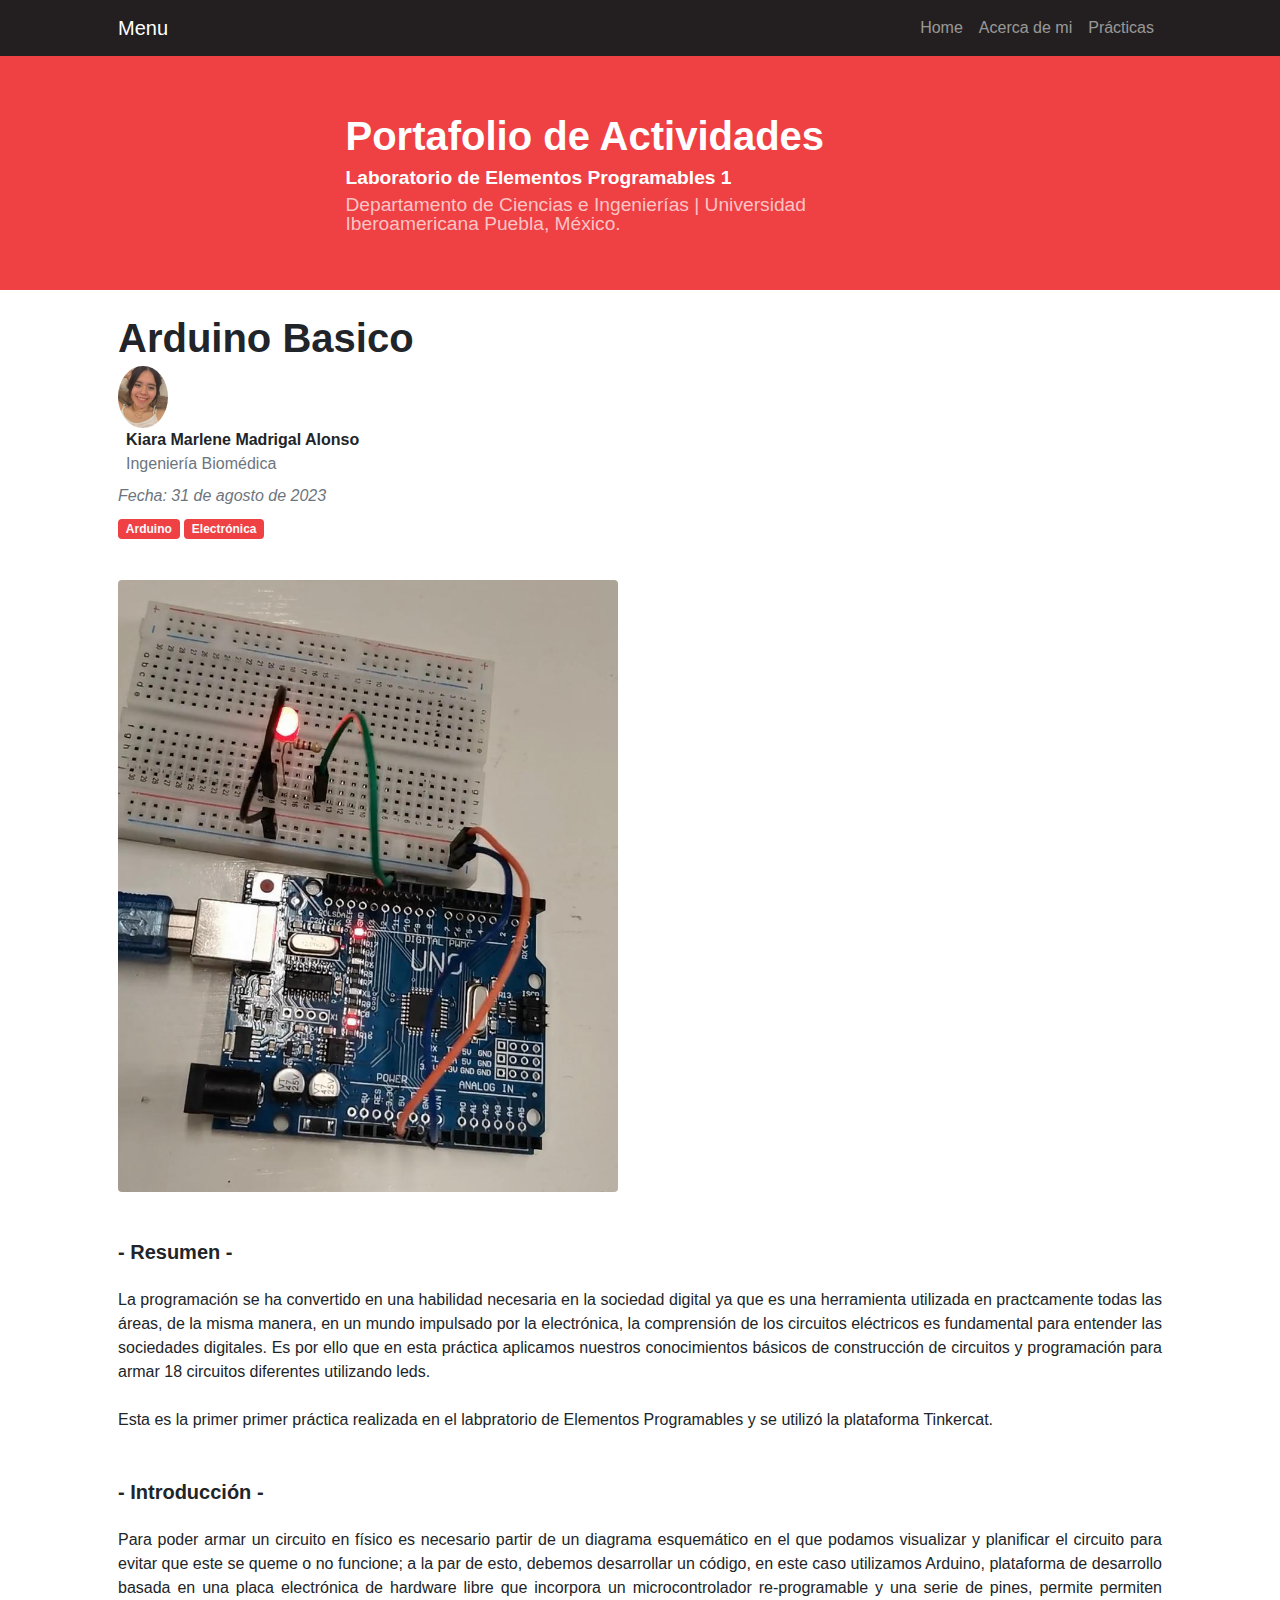
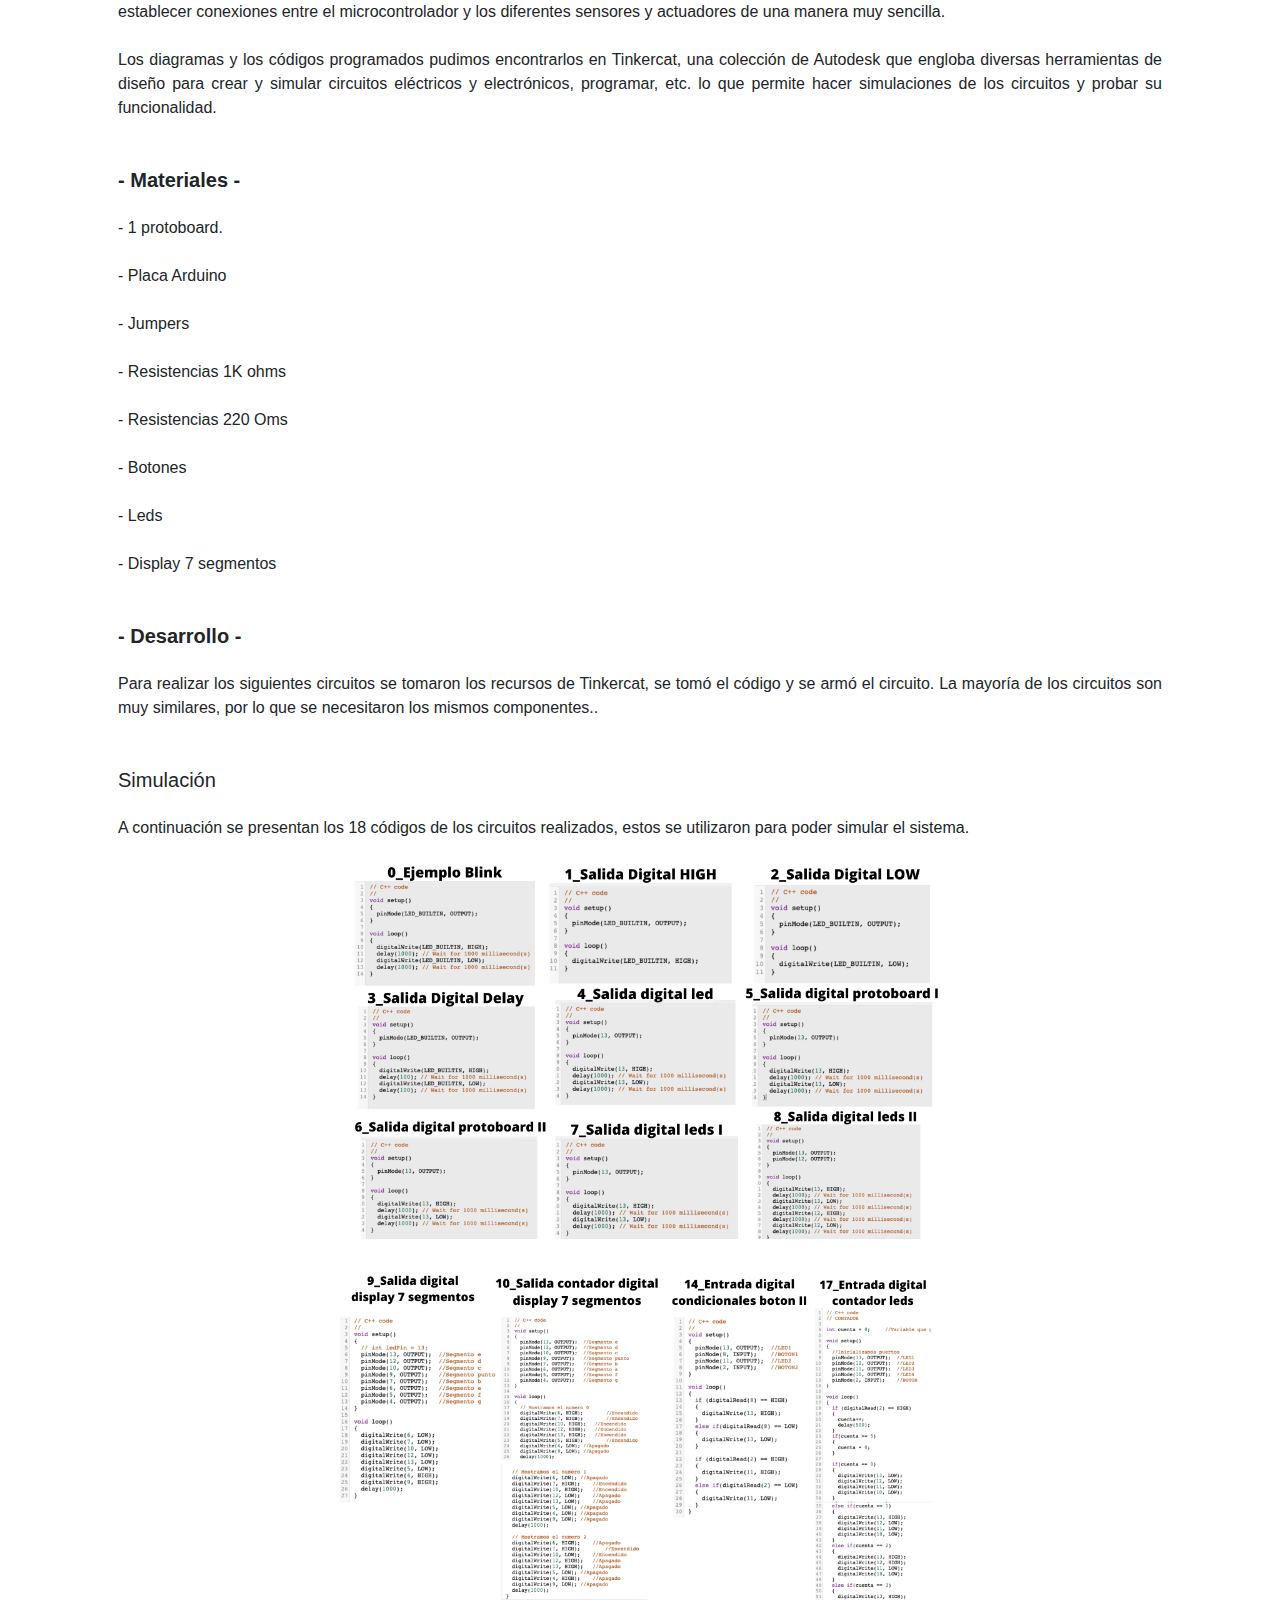
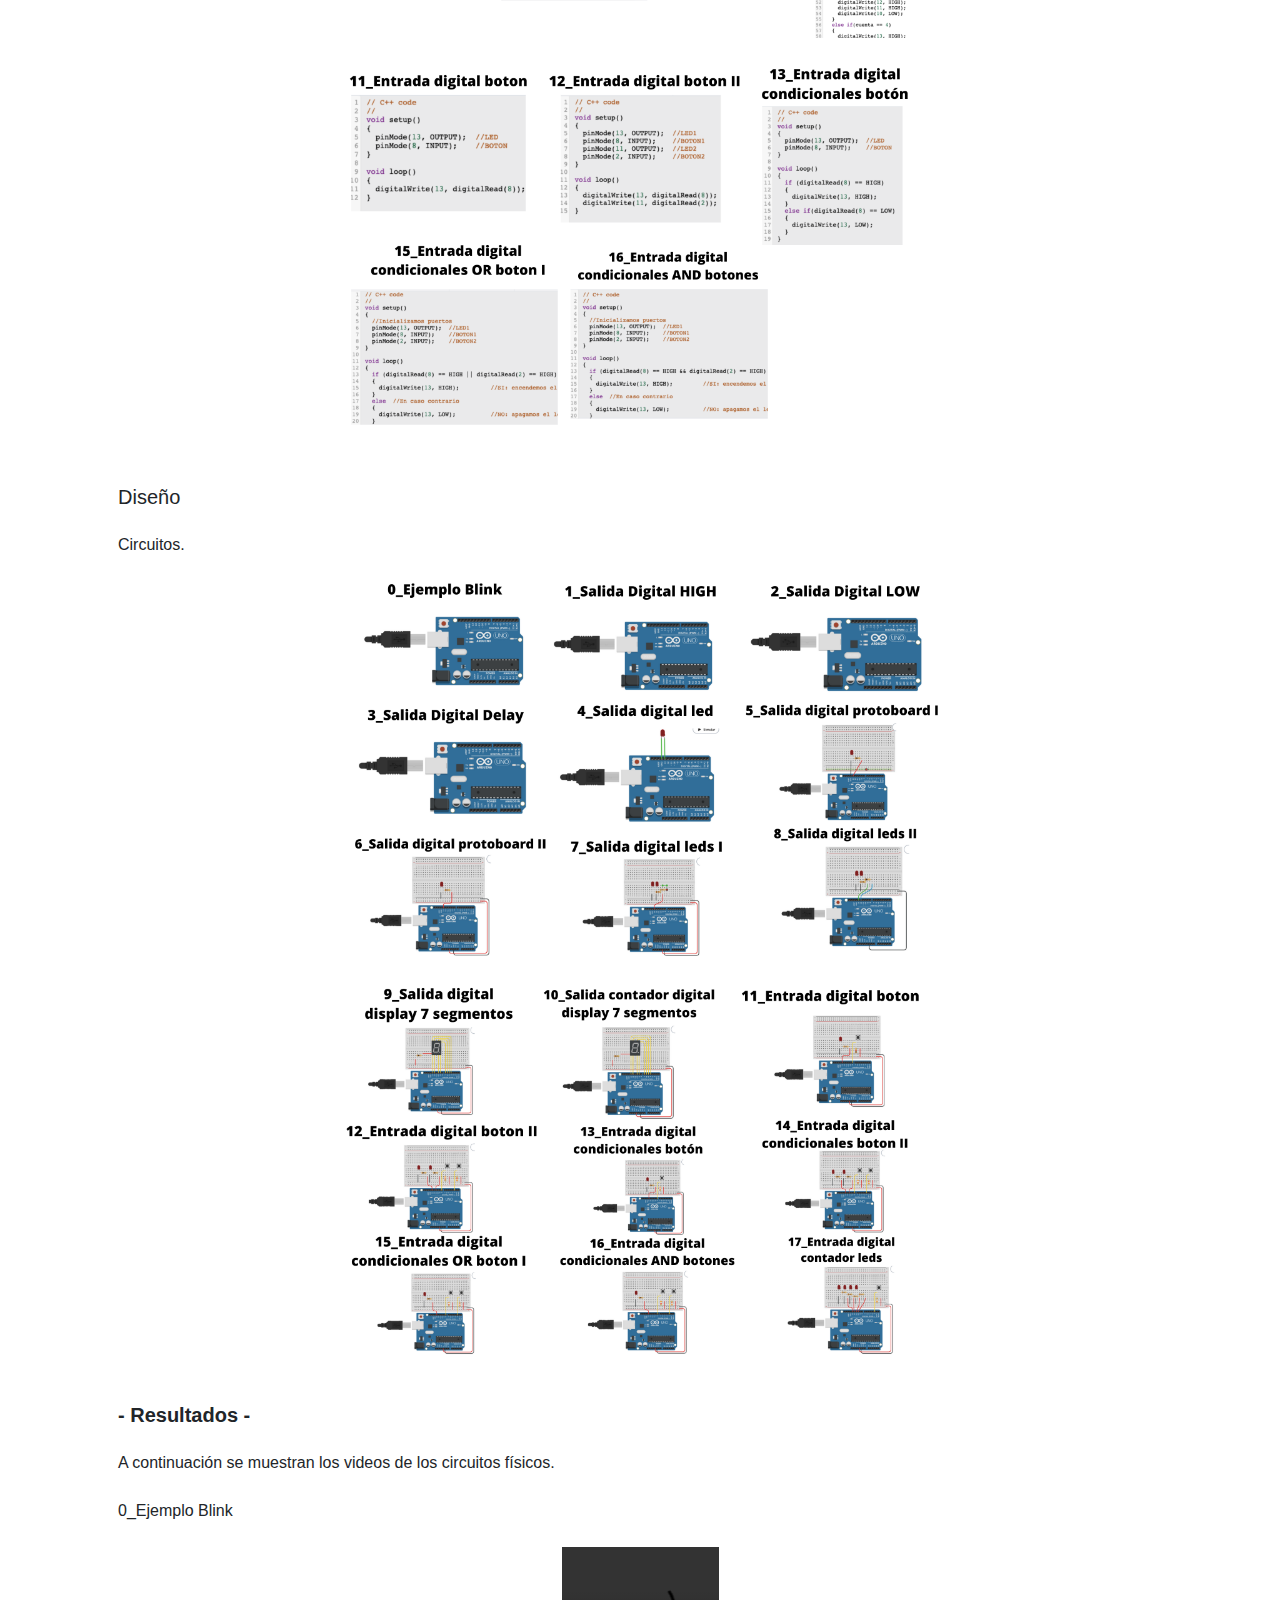
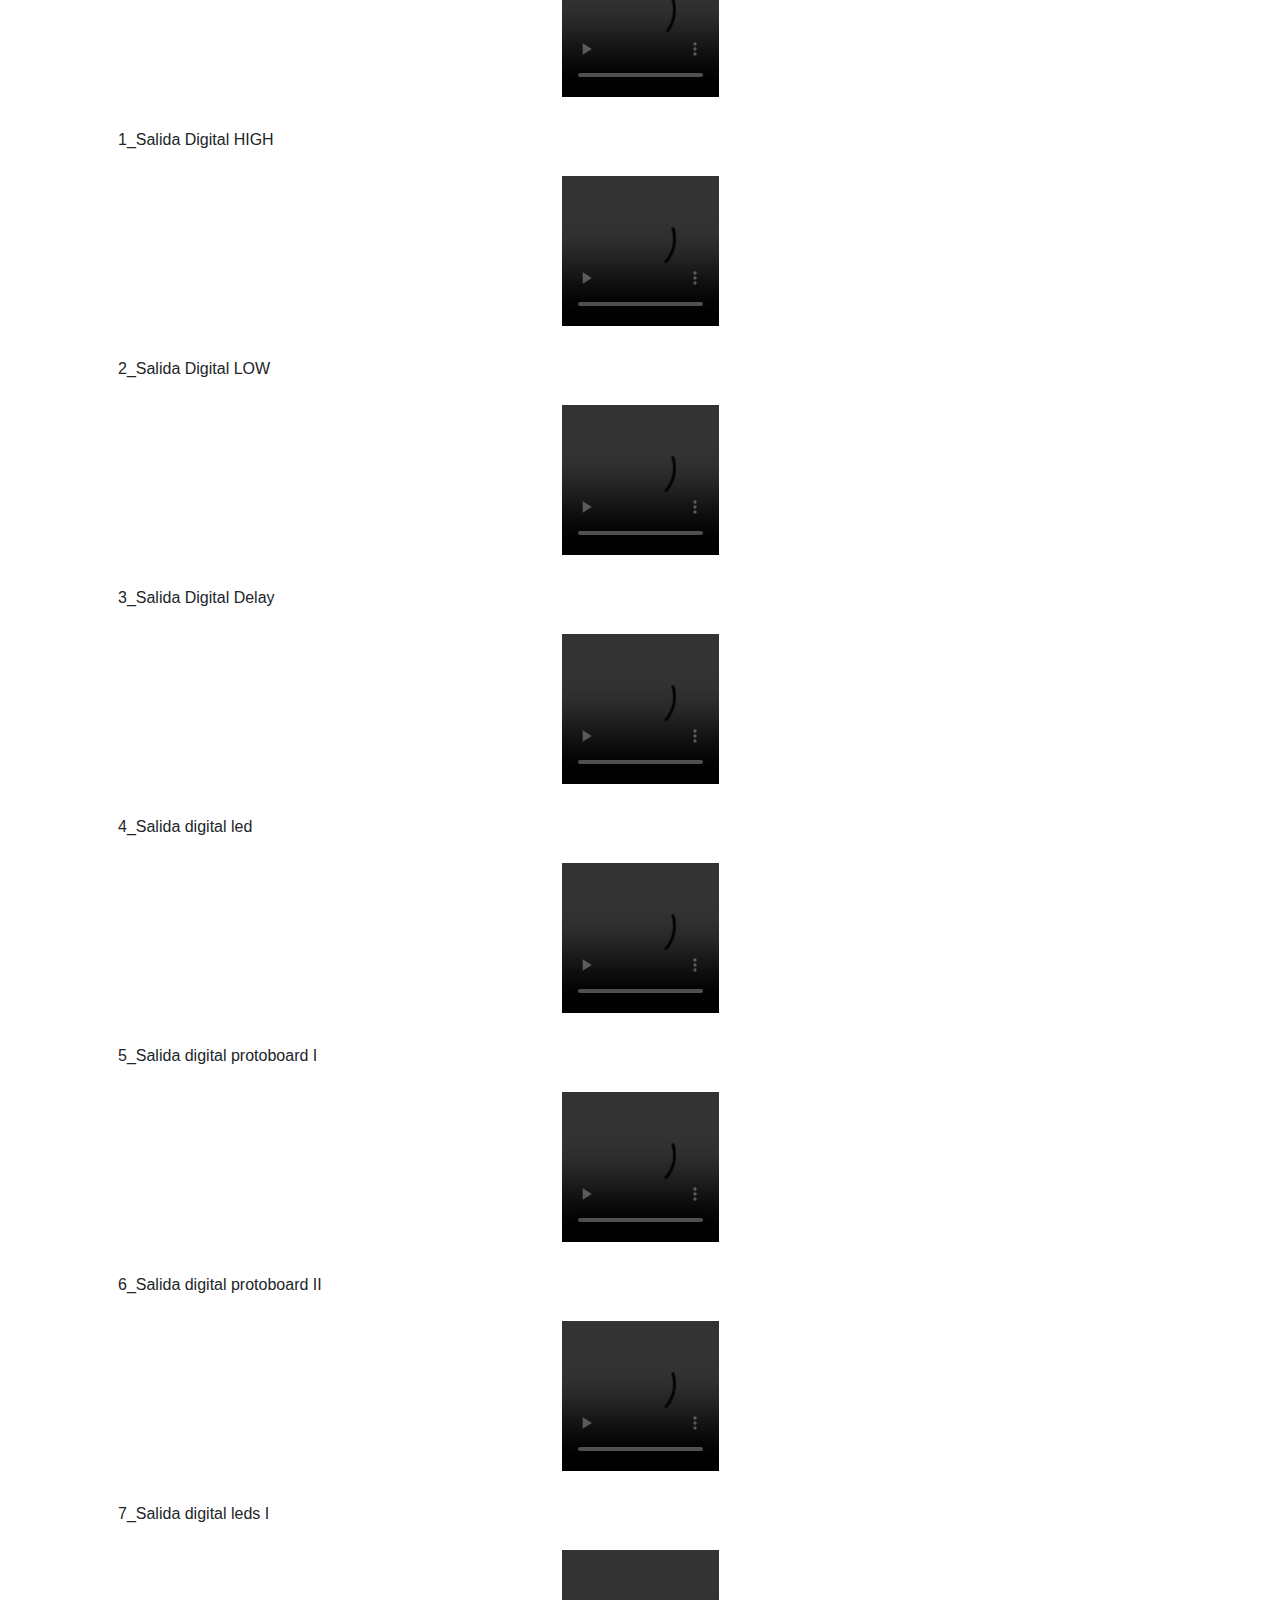
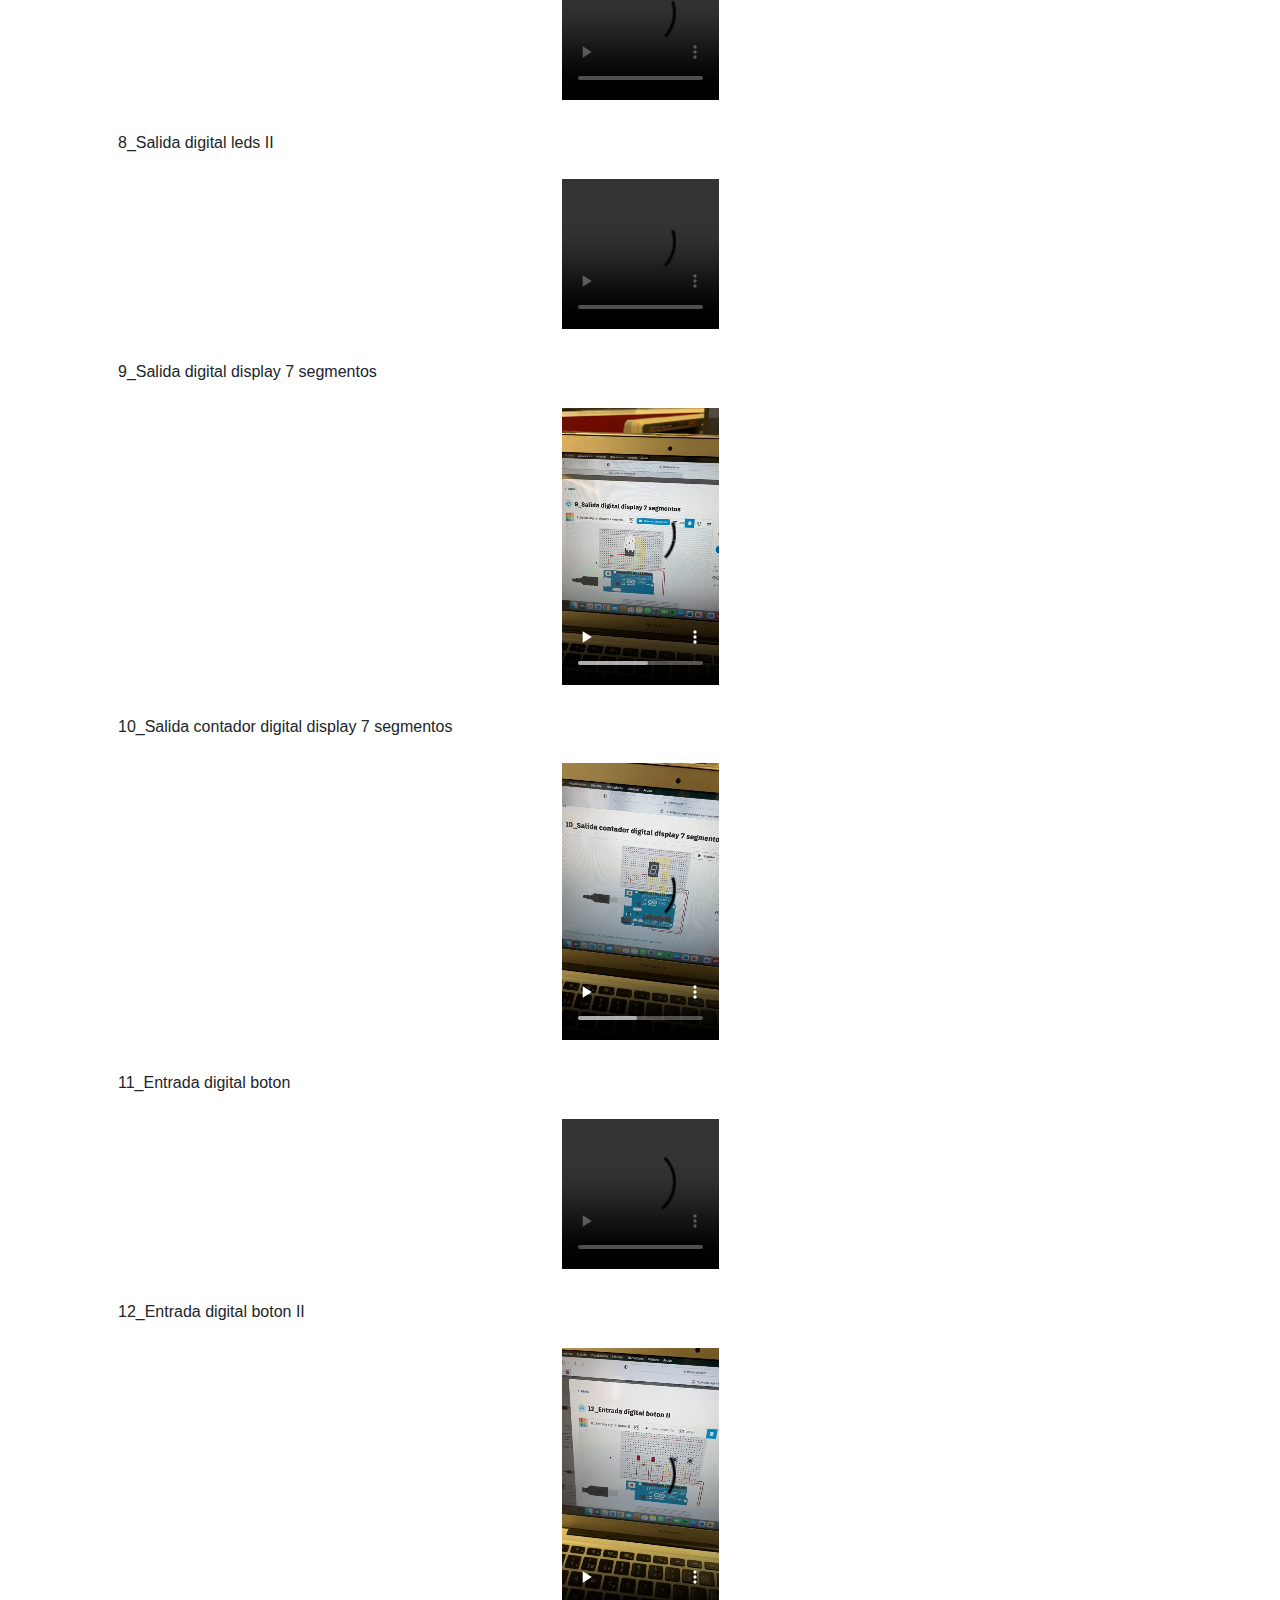
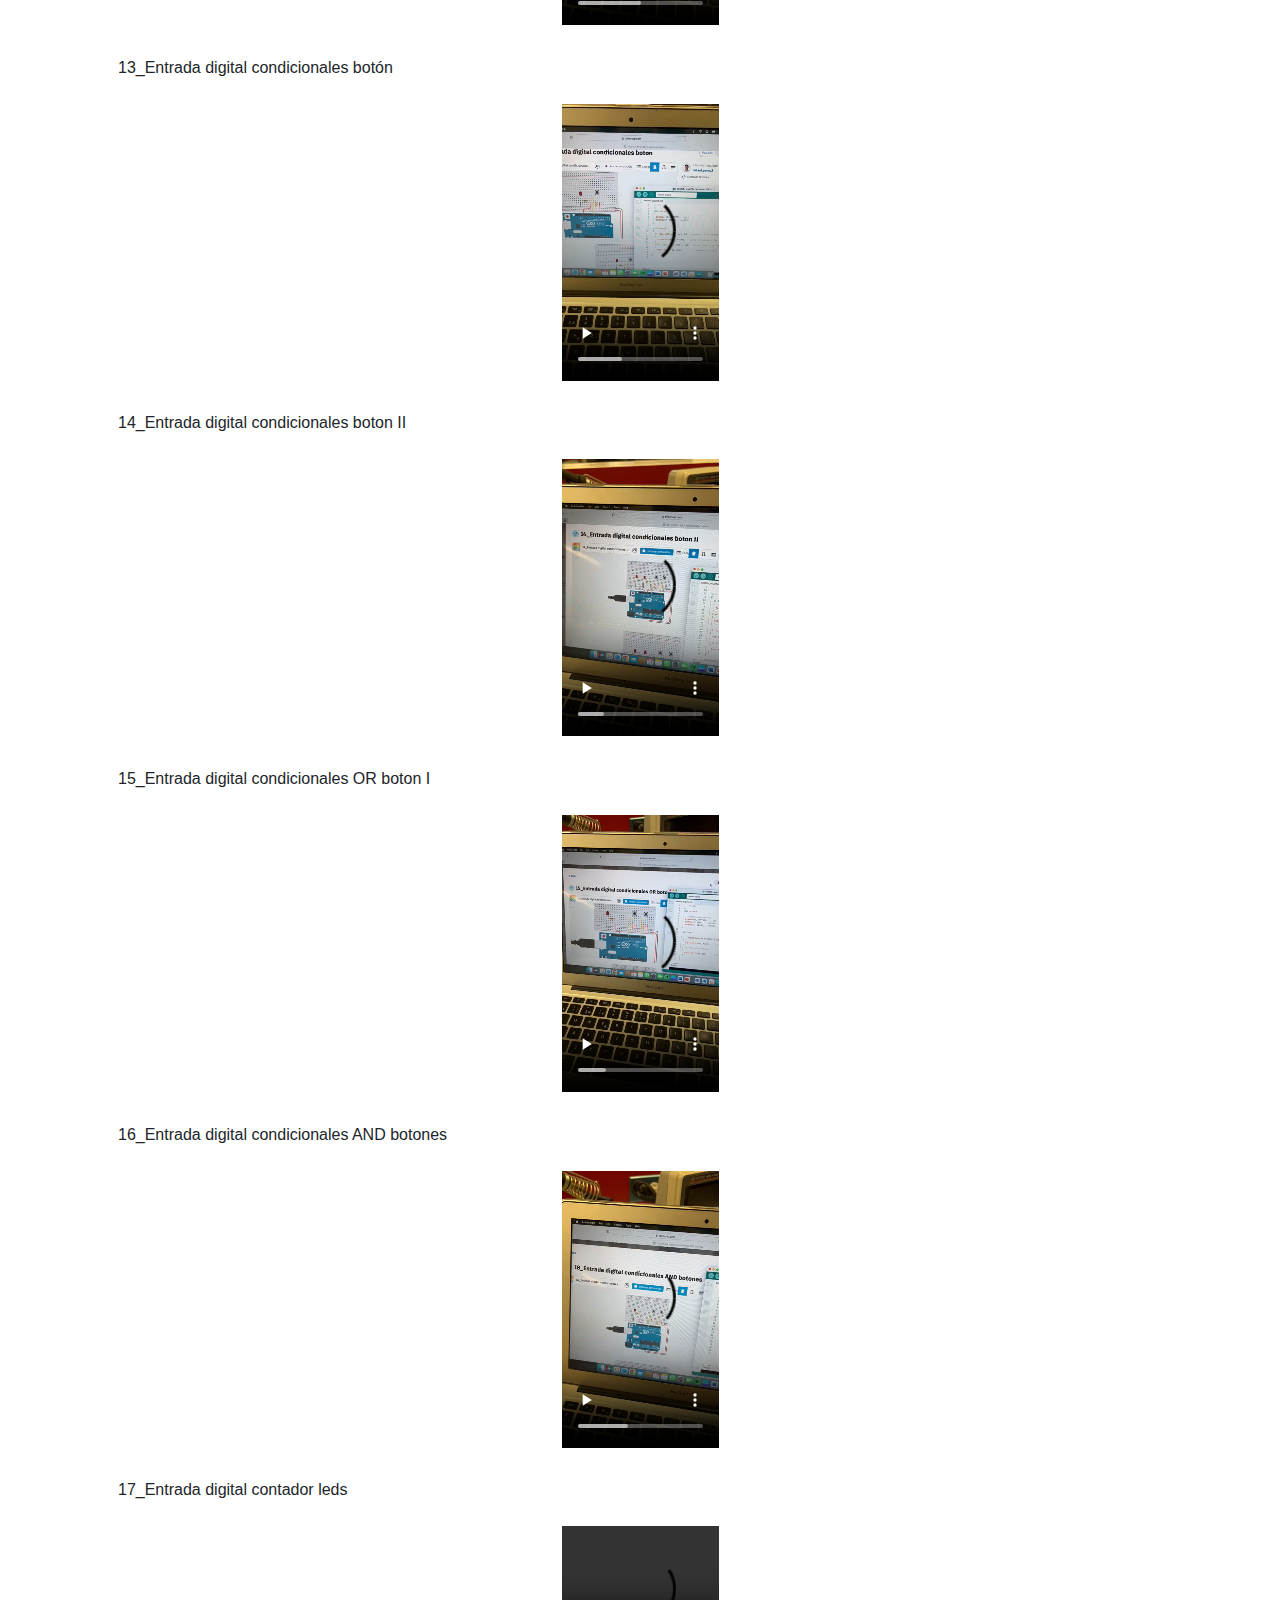
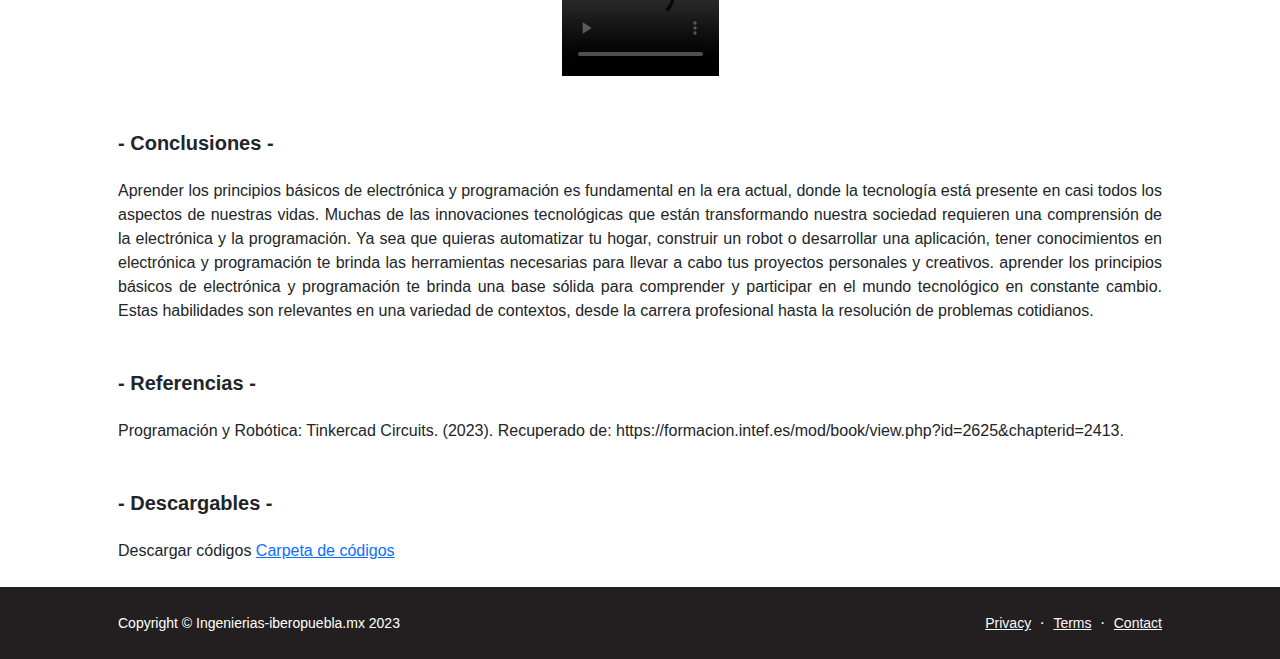
==== commit 728e5b9d: "Entrega final parcial 1" ====
--- a/practica1/index.html
+++ b/practica1/index.html
@@ -74,28 +74,28 @@
             <section>
                 <div class="container px-5">
 
-                    <figure class="mb-4"><img class="img-fluid rounded" width="800px" src="img/PORTADA.jpeg" alt="..." /></figure>
+                    <figure class="mb-4"><img class="img-fluid rounded" width="500px" src="img/PORTADA.jpeg" alt="..." /></figure>
                                 
                     <p id="resumen">
                         <h2 class="fw-bolder mb-4 mt-5 fs-5" >- Resumen -</h2>
                         <p class="fs-6 mb-4">La programación se ha convertido en una habilidad necesaria en la sociedad digital ya que es una herramienta utilizada en practcamente todas las áreas, de la misma manera, en un mundo impulsado por la electrónica, la comprensión de los circuitos eléctricos es fundamental para entender las sociedades digitales. Es por ello que en esta práctica aplicamos nuestros conocimientos básicos de construcción de circuitos y programación para armar 18 circuitos diferentes utilizando leds.</p>
-                        <p class="fs-6 mb-4">Esta es la primer primer práctica realizada en el labpratorio de Elementos Programable sy se utilizó la lataforma Tinkercat.</p>
+                        <p class="fs-6 mb-4">Esta es la primer primer práctica realizada en el labpratorio de Elementos Programables y se utilizó la plataforma Tinkercat.</p>
                         
                         <p id="intro">
                         <h2 class="fw-bolder mb-4 mt-5 fs-5" >- Introducción -</h2>
                         <p class="fs-6 mb-4">Para poder armar un circuito en físico es necesario partir de un diagrama esquemático en el que podamos visualizar y planificar el circuito para evitar que este se queme o no funcione; a la par de esto, debemos desarrollar un código, en este caso utilizamos Arduino, plataforma de desarrollo basada en una placa electrónica de hardware libre que incorpora un microcontrolador re-programable y una serie de pines, permite permiten establecer conexiones entre el microcontrolador y los diferentes sensores y actuadores de una manera muy sencilla.  </p>
-                        <p class="fs-6 mb-4">Los diagramas y los códigos programados pudimos encontrarlos en Tinkercat.</p>
+                        <p class="fs-6 mb-4">Los diagramas y los códigos programados pudimos encontrarlos en Tinkercat, una colección de Autodesk que engloba diversas herramientas de diseño para crear y simular circuitos eléctricos y electrónicos, programar, etc. lo que permite hacer simulaciones de los circuitos y probar su funcionalidad.</p>
                         
                         <p id="materiales">
                         <h2 class="fw-bolder mb-4 mt-5 fs-5" >- Materiales -</h2>
-                        <p class="fs-6 mb-4">1 protoboard.</p>
-                        <p class="fs-6 mb-4">Placa Arduino</p>
-                        <p class="fs-6 mb-4">Jumpers</p>
-                        <p class="fs-6 mb-4">Resistencias 1K ohms</p>
-                        <p class="fs-6 mb-4">Resistencias 220 Oms</p>
-                        <p class="fs-6 mb-4">Botones</p>
-                        <p class="fs-6 mb-4">Leds</p>
-                        <p class="fs-6 mb-4">Display 7 segmentos</p>
+                        <p class="fs-6 mb-4">- 1 protoboard.</p>
+                        <p class="fs-6 mb-4">- Placa Arduino</p>
+                        <p class="fs-6 mb-4">- Jumpers</p>
+                        <p class="fs-6 mb-4">- Resistencias 1K ohms</p>
+                        <p class="fs-6 mb-4">- Resistencias 220 Oms</p>
+                        <p class="fs-6 mb-4">- Botones</p>
+                        <p class="fs-6 mb-4">- Leds</p>
+                        <p class="fs-6 mb-4">- Display 7 segmentos</p>
                         
                         <p id="desarrollo">
                         <h2 class="fw-bolder mb-4 mt-5 fs-5">- Desarrollo -</h2>
@@ -115,10 +115,7 @@
                             <figure class="mb-4" align="center"><img class="img-fluid rounded"  width="600px" src="img/P1 4.png" alt="..." /></figure>
                             <figure class="mb-4" align="center"><img class="img-fluid rounded"  width="600px" src="img/P1 5.png" alt="..." /></figure>
                         
-                            <p id="construccion">
-                            <h1 class="fw-bolder2 mb-4 mt-5 fs-5">Construcción</h1>
-                            <p class="fs-6 mb-4">Cada circuito se construyó siguiendo los diagramas presentados en las secciones ''simulación'' y ''diseño'''.</p>
-                            
+    
 
                         <p id="resultados">
                         <h2 class="fw-bolder mb-4 mt-5 fs-5">- Resultados -</h2>
@@ -206,15 +203,11 @@
 
                         <p id="referencias">
                         <h2 class="fw-bolder mb-4 mt-5 fs-5">- Referencias -</h2>
-                        <p class="fs-6 mb-4">Microchip AVR® microcontroller primer: programming and interfacing, third edition (synthesis lectures on digital circuits and systems), BARRETT, Steven F. Pack Daniel J., Editorial Morgan & Claypool, 2019.</p>
-                        <p class="fs-6 mb-4">K. He, X. Zhang, S. Ren and J. Sun, "Deep Residual Learning for Image Recognition," 2016 IEEE Conference on Computer Vision and Pattern Recognition (CVPR), Las Vegas, NV, USA, 2016, pp. 770-778, doi: 10.1109/CVPR.2016.90.</p>
-                        <p class="fs-6 mb-4">J. D. Hunter, "Matplotlib: A 2D Graphics Environment," in Computing in Science & Engineering, vol. 9, no. 3, pp. 90-95, May-June 2007, doi: 10.1109/MCSE.2007.55.</p>
+                        <p class="fs-6 mb-4">Programación y Robótica: Tinkercad Circuits. (2023). Recuperado de: https://formacion.intef.es/mod/book/view.php?id=2625&chapterid=2413.</p>
                         
                         <p id="descargables">
                         <h2 class="fw-bolder mb-4 mt-5 fs-5">- Descargables -</h2>
-                        <p class="fs-6 mb-4">Descargar documento PDF: <a href="files/Documento.pdf">documento.pdf</a> </p>
-                        <p class="fs-6 mb-4">Descargar codigo Arduino: <a href="files/Ejemplo_arduino_bluetooth.ino">codigo.ino</a> </p>
-                        <p class="fs-6 mb-4">Descargar Archivo 3d .STL: <a href="files/Pieza_3D.STL">pieza.stl</a> </p>
+                        <p class="fs-6 mb-4">Descargar códigos <a href="files/Códigos P1//">Carpeta de códigos</a> </p>
 
                 </div>
             </section>
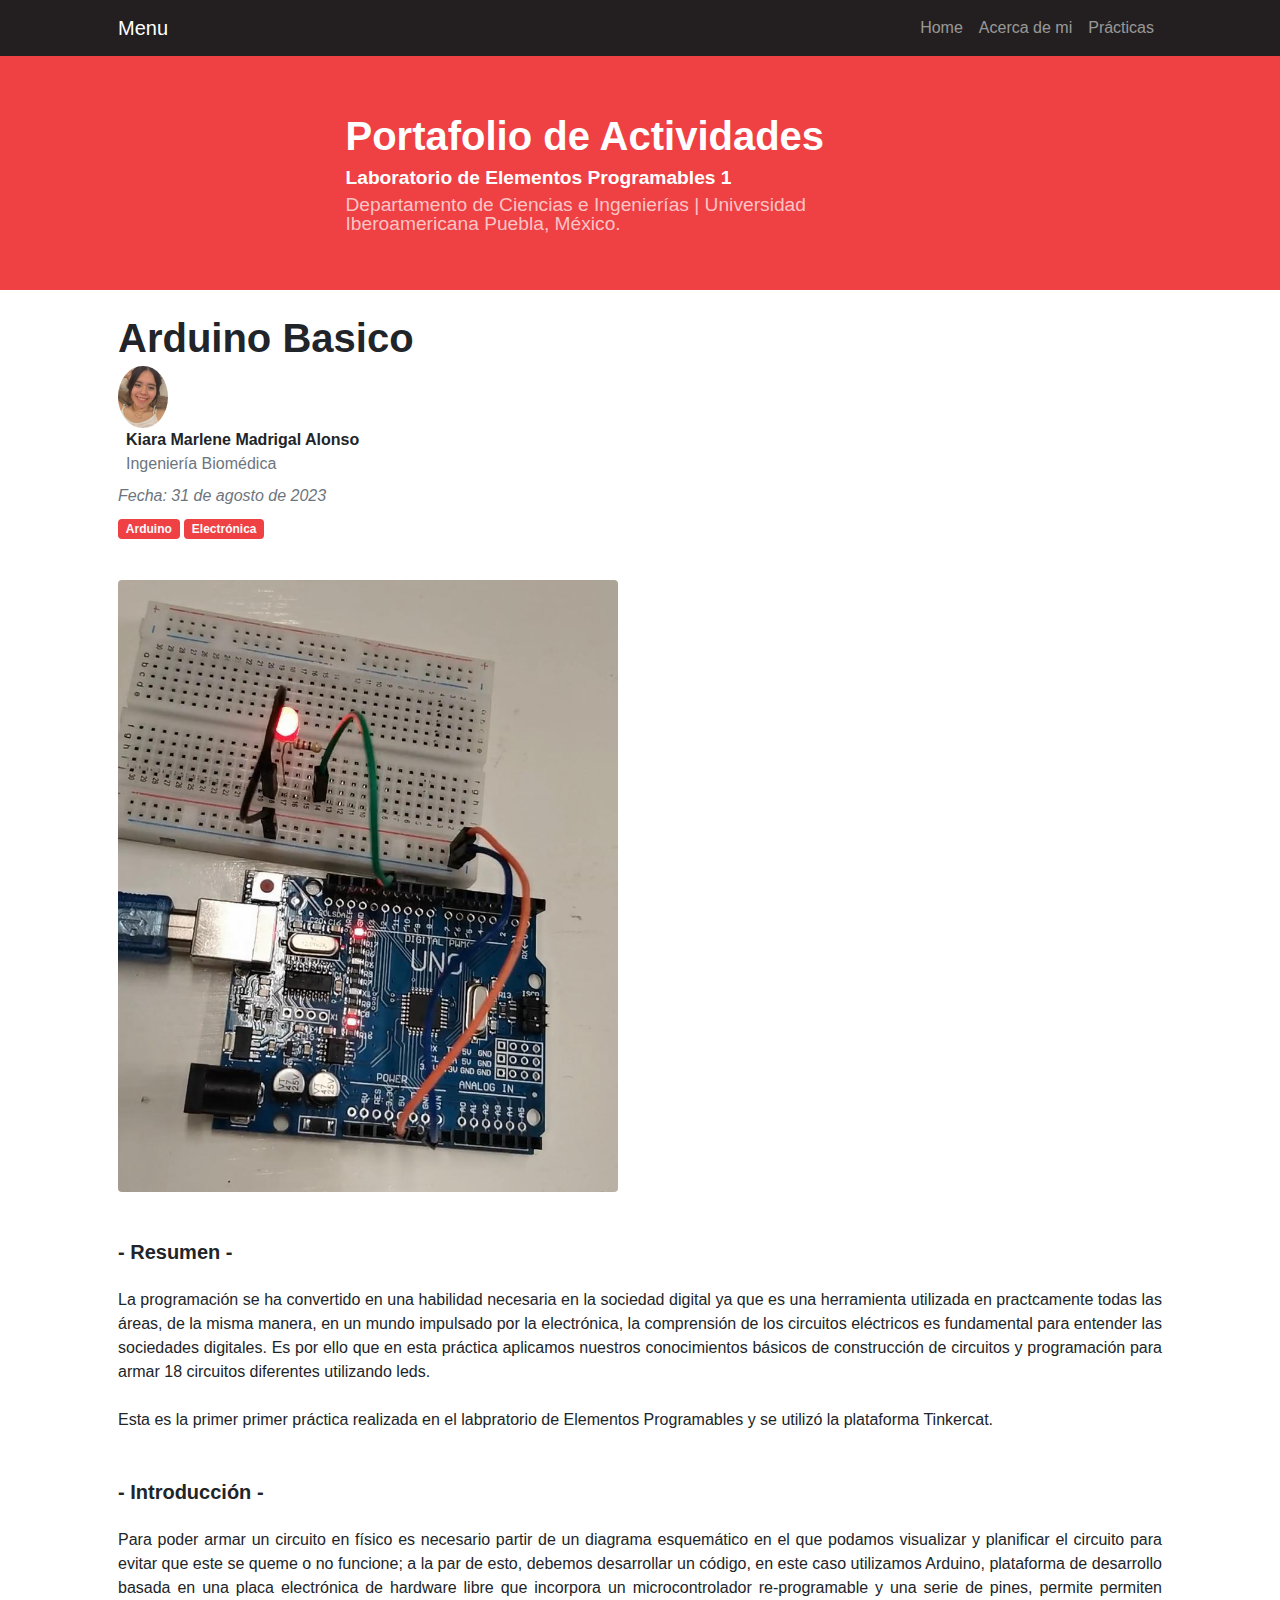
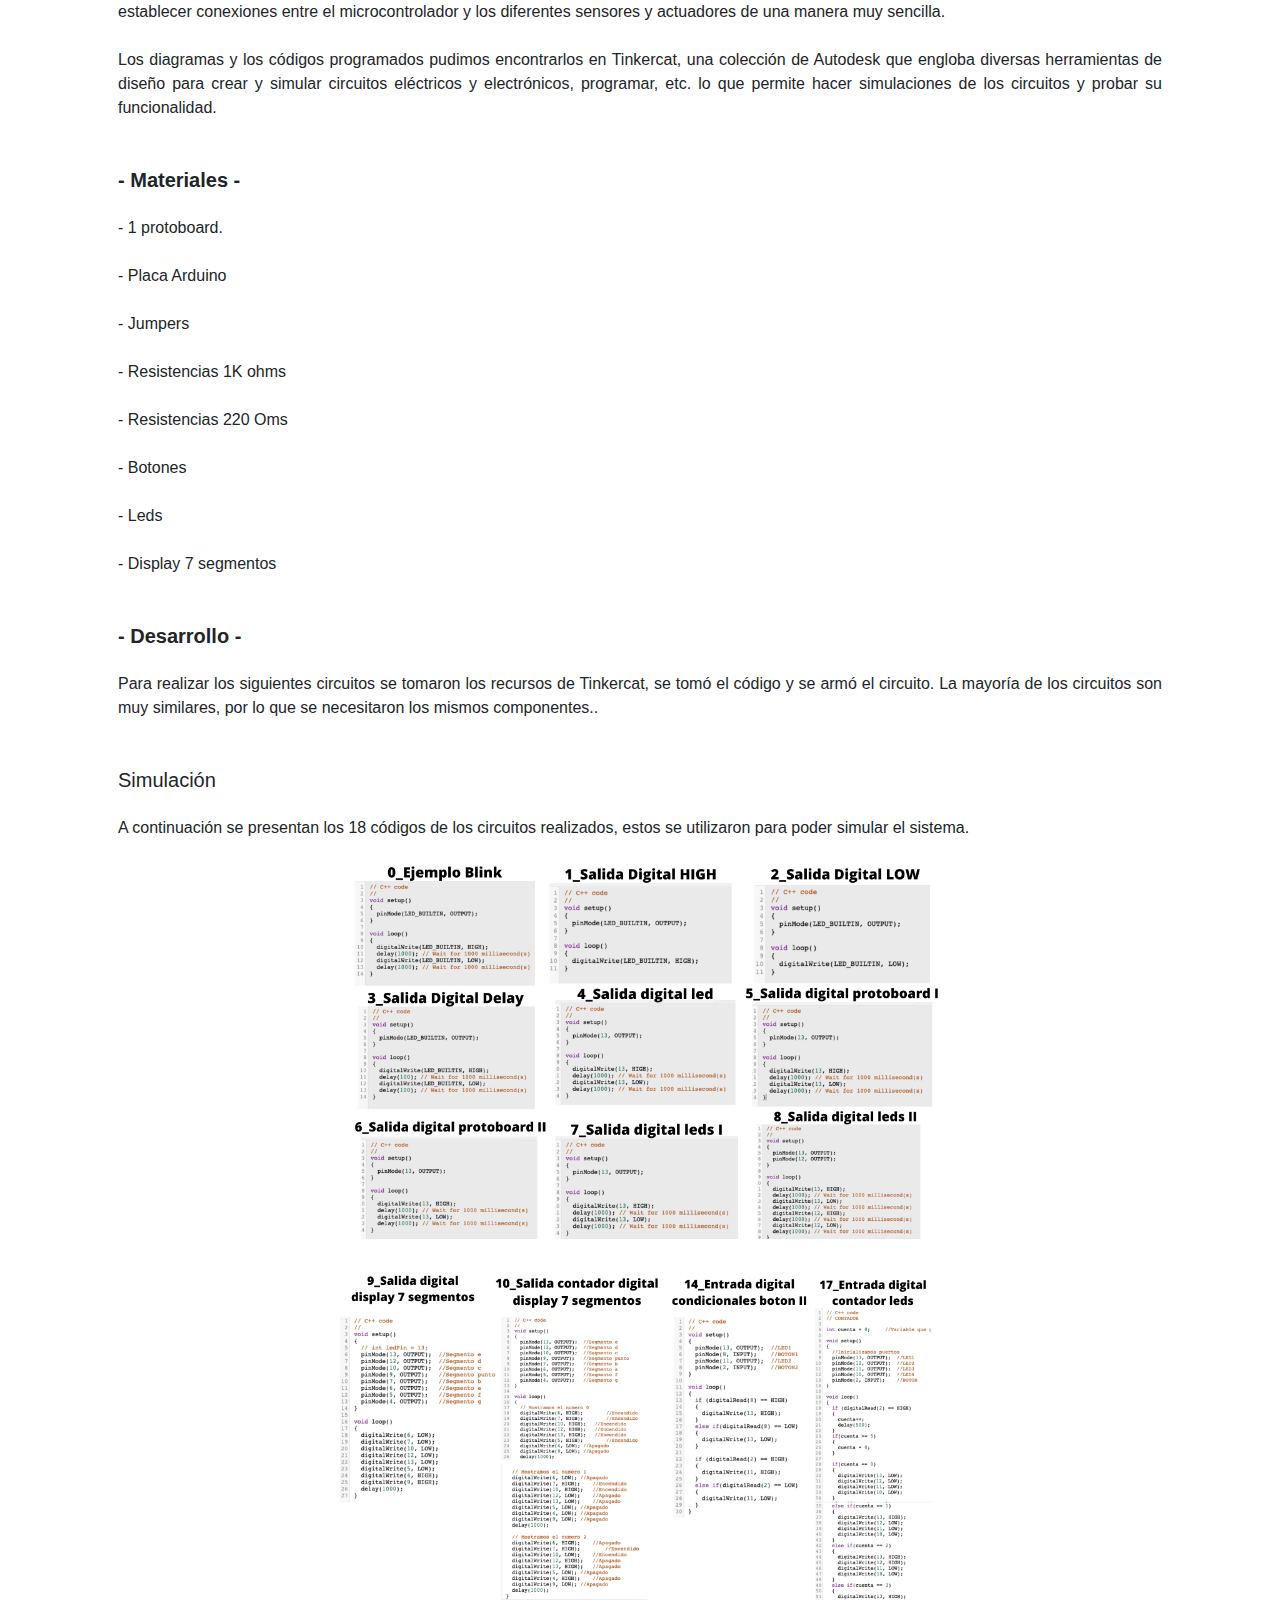
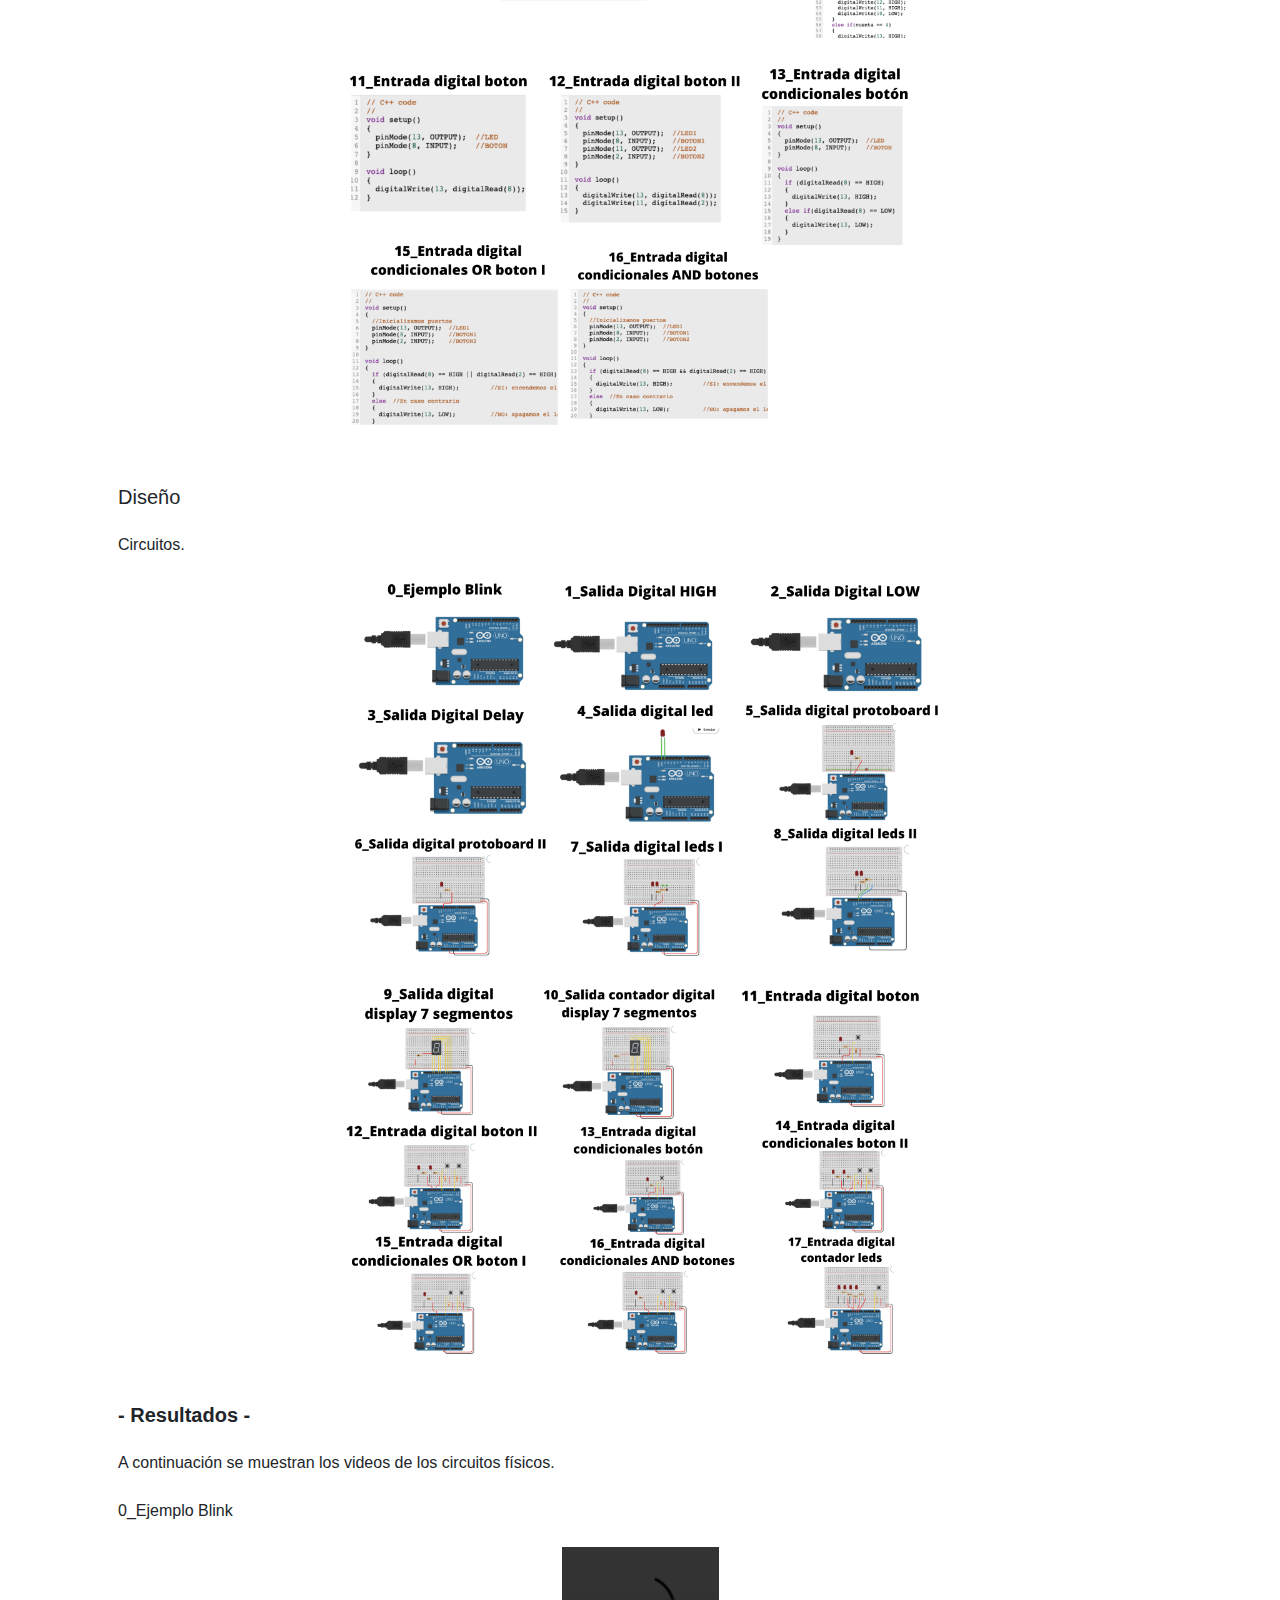
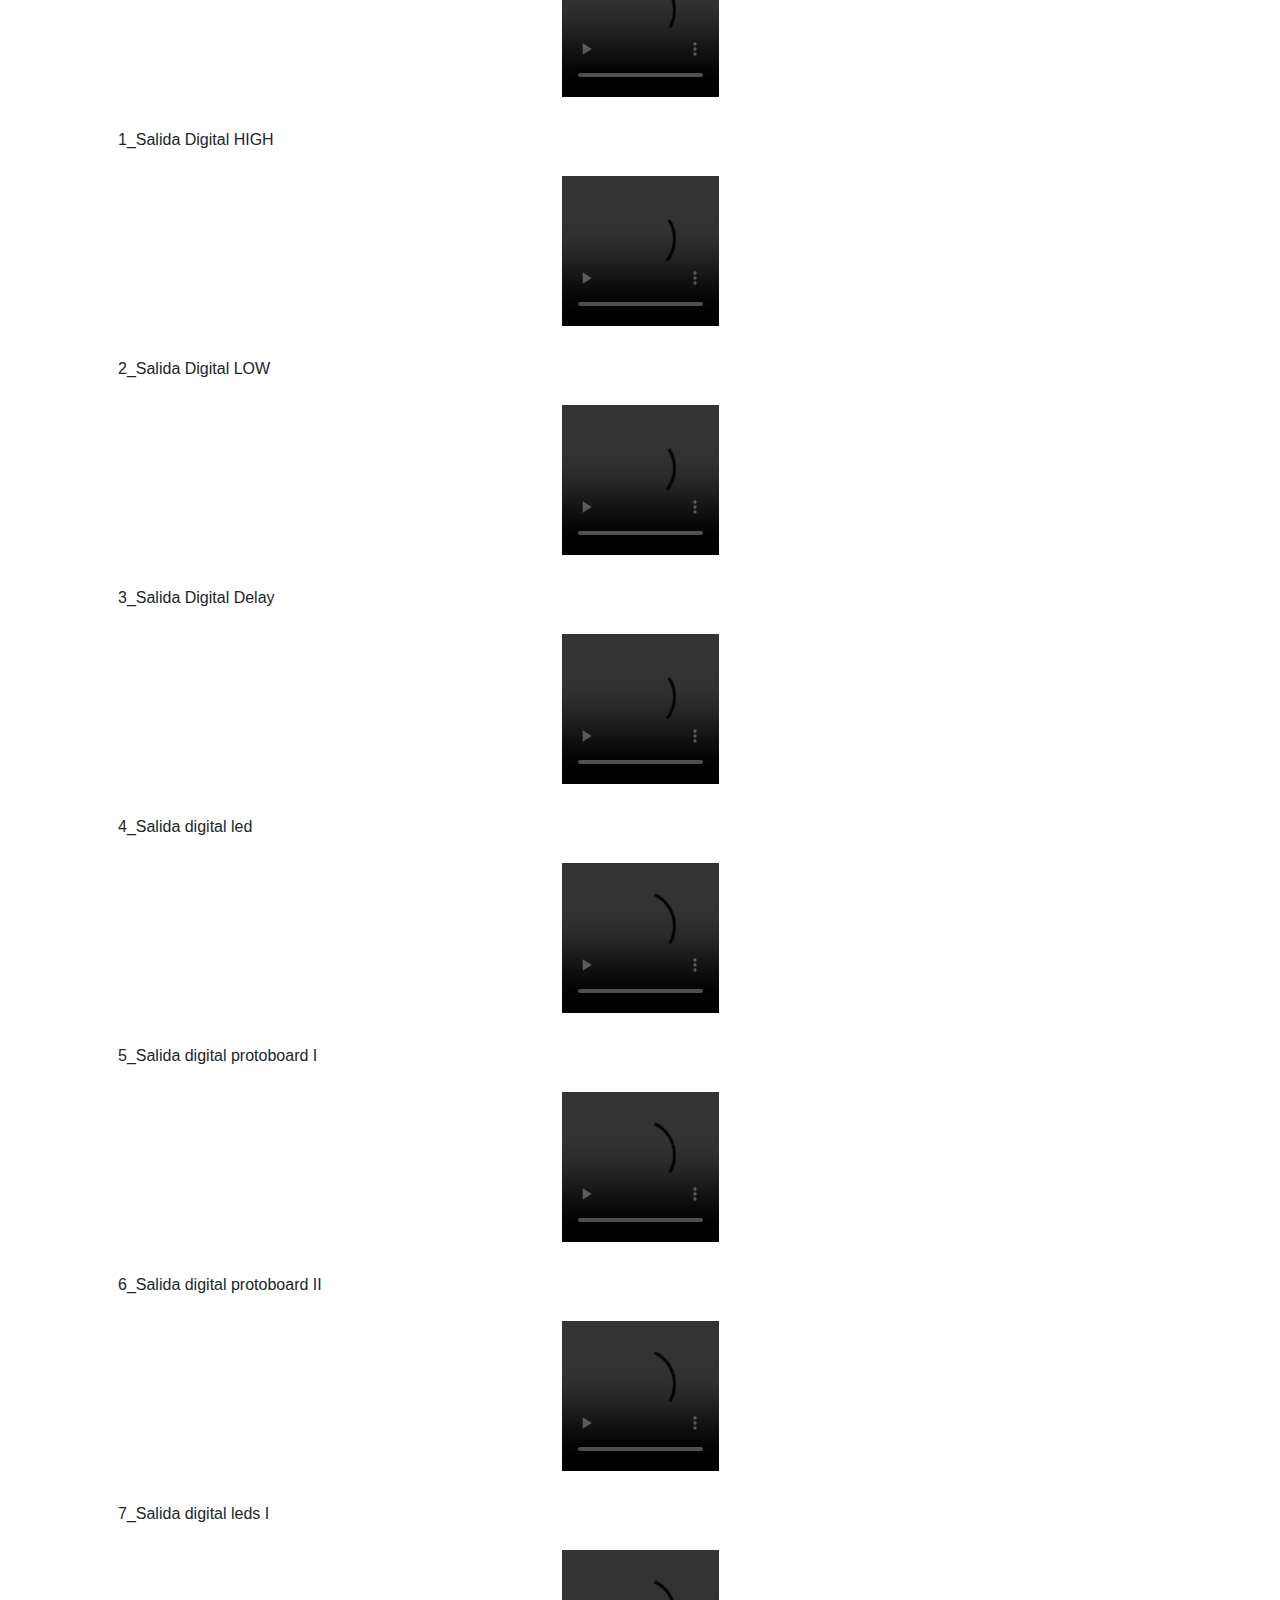
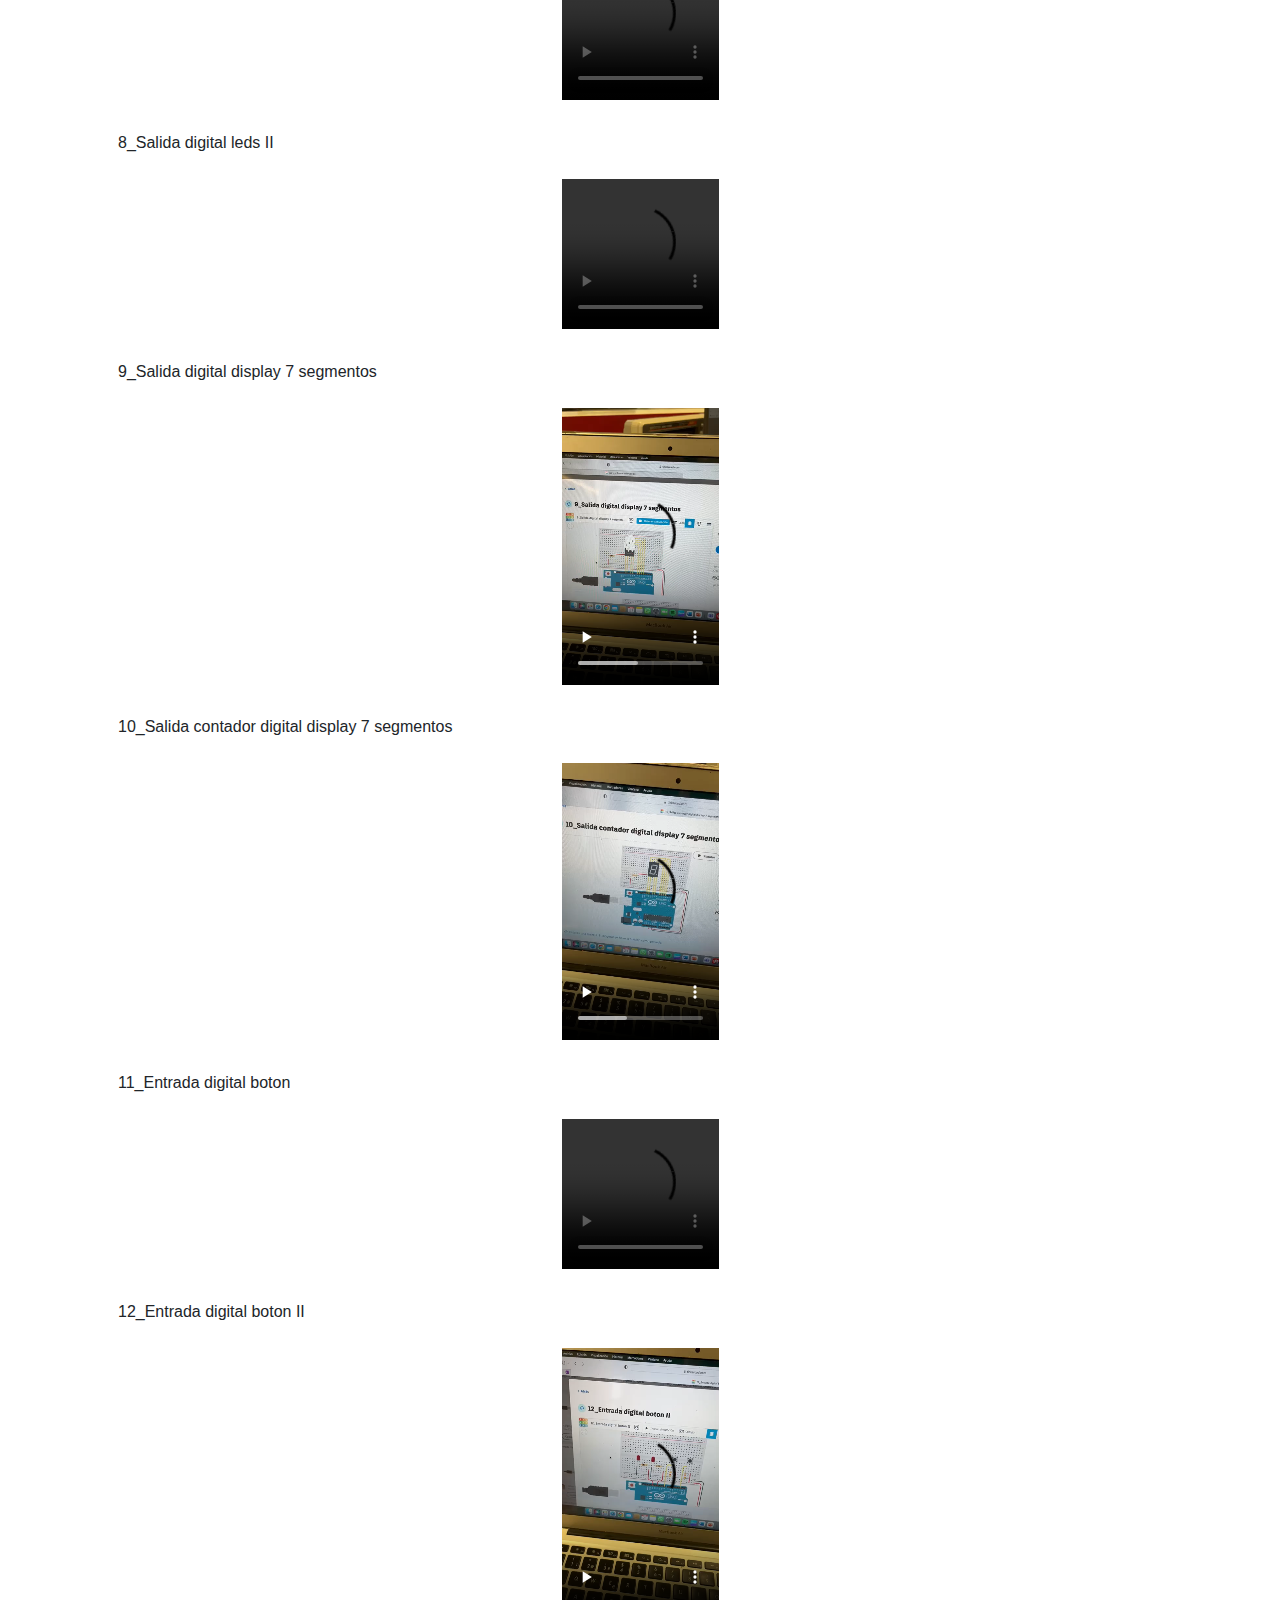
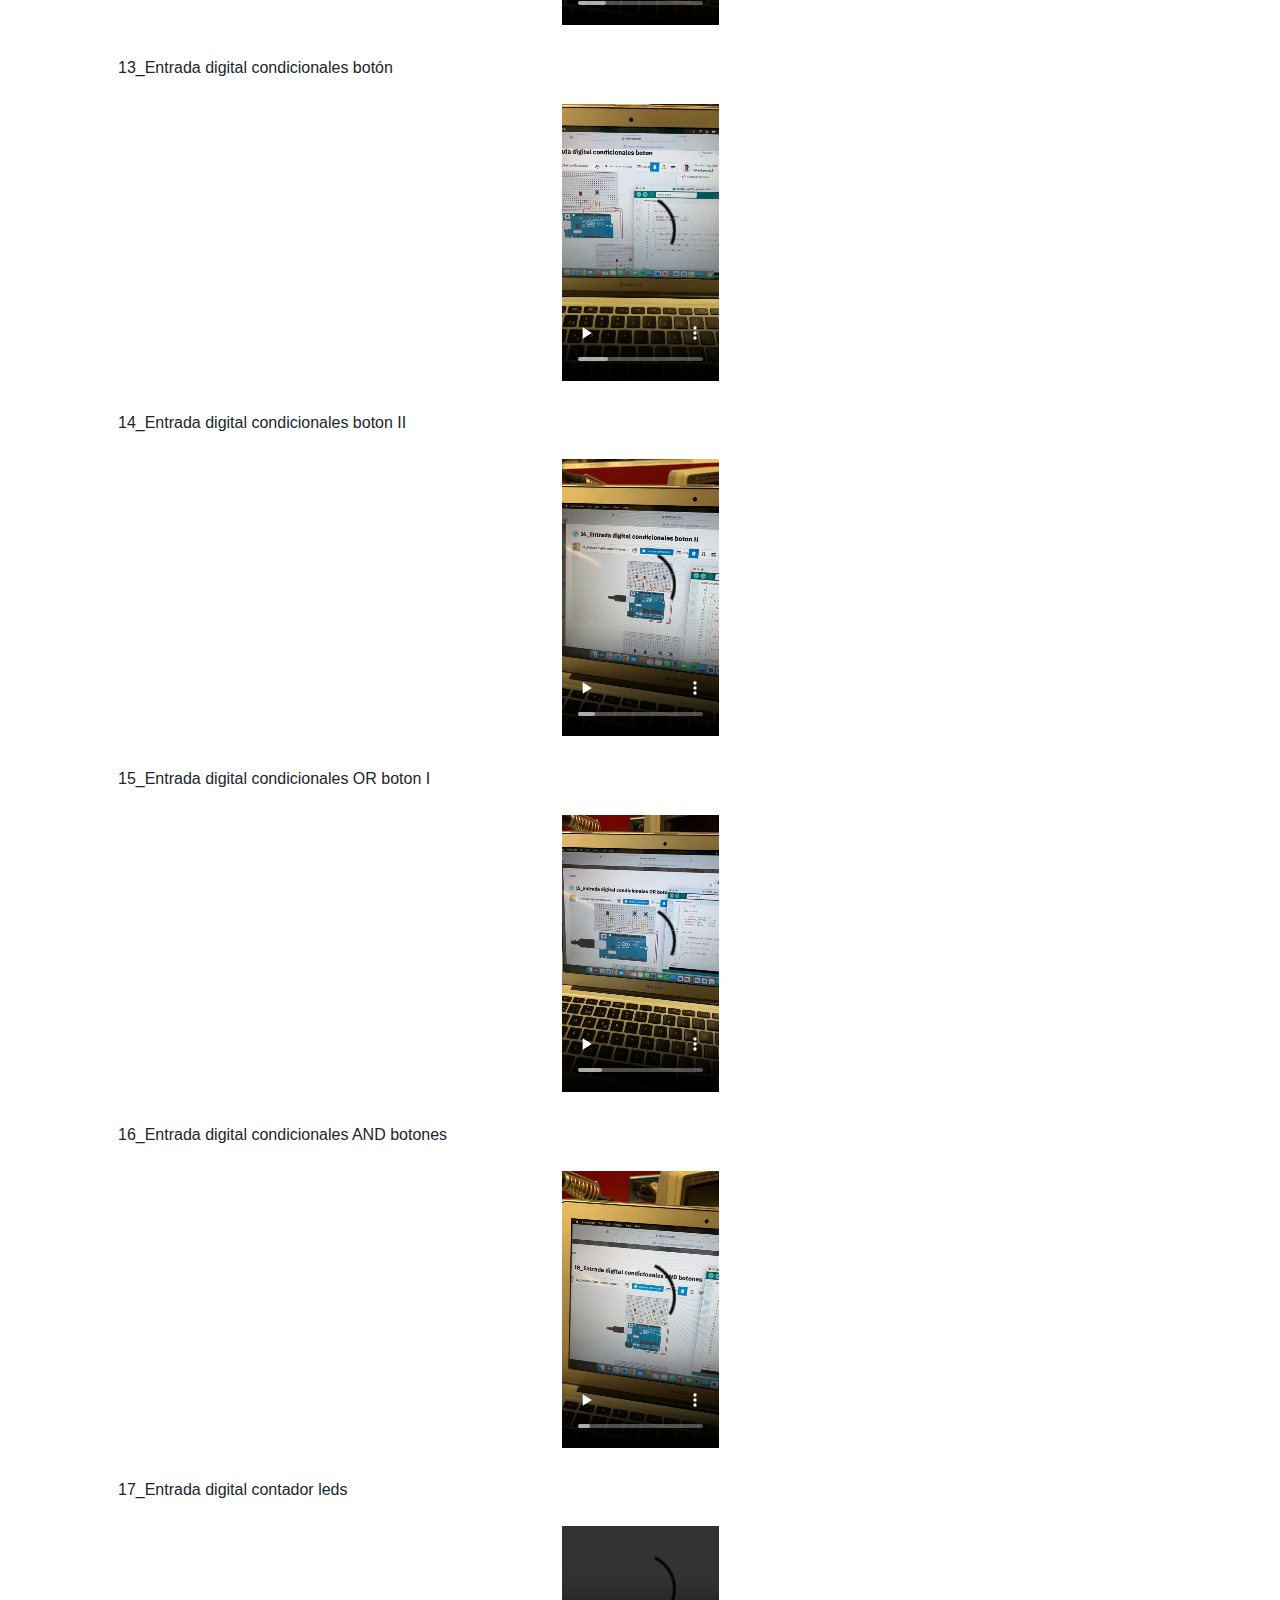
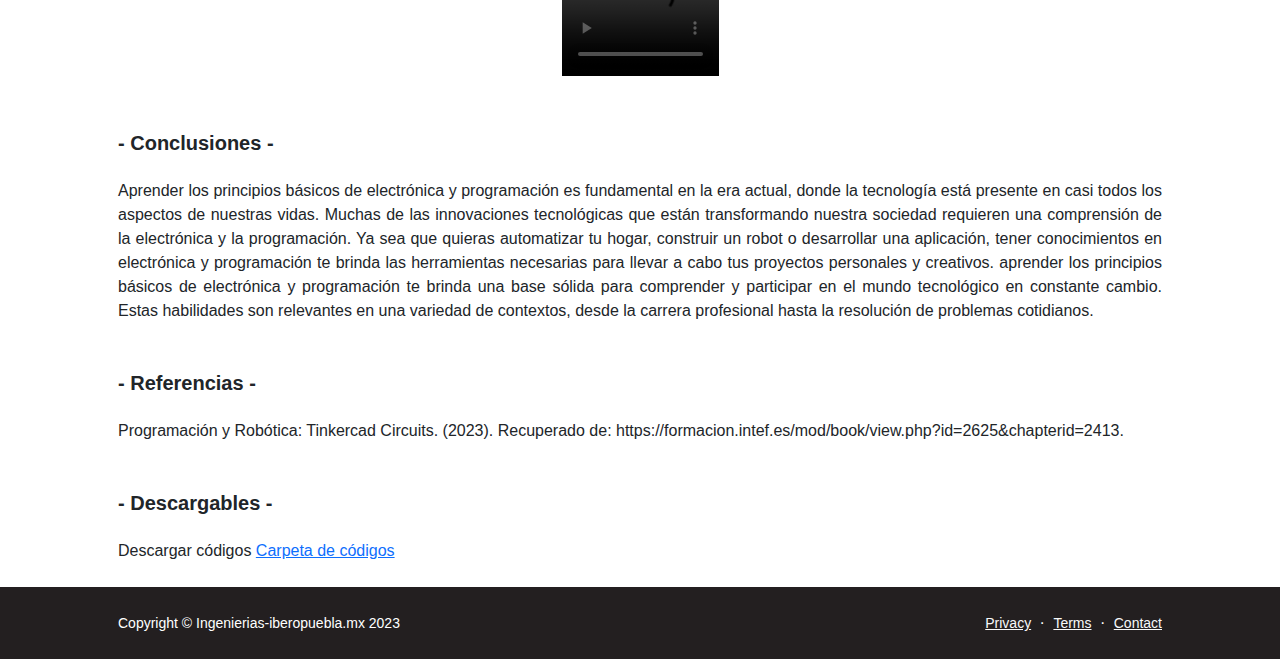
==== commit c423a7a1: "portada tarea 2" ====
--- a/practica1/index.html
+++ b/practica1/index.html
@@ -198,13 +198,13 @@
                         <p id="conclusiones">
                         <h2 class="fw-bolder mb-4 mt-5 fs-5">- Conclusiones -</h2>
                         <p class="fs-6 mb-4">Aprender los principios básicos de electrónica y programación es fundamental en la era actual, donde la tecnología está presente en casi todos los aspectos de nuestras vidas. Muchas de las innovaciones tecnológicas que están transformando nuestra sociedad requieren una comprensión de la electrónica y la programación. Ya sea que quieras automatizar tu hogar, construir un robot o desarrollar una aplicación, tener conocimientos en electrónica y programación te brinda las herramientas necesarias para llevar a cabo tus proyectos personales y creativos. aprender los principios básicos de electrónica y programación te brinda una base sólida para comprender y participar en el mundo tecnológico en constante cambio. Estas habilidades son relevantes en una variedad de contextos, desde la carrera profesional hasta la resolución de problemas cotidianos.</p>
-                    
-                        
-
+                        
+                            
+    
                         <p id="referencias">
                         <h2 class="fw-bolder mb-4 mt-5 fs-5">- Referencias -</h2>
                         <p class="fs-6 mb-4">Programación y Robótica: Tinkercad Circuits. (2023). Recuperado de: https://formacion.intef.es/mod/book/view.php?id=2625&chapterid=2413.</p>
-                        
+                            
                         <p id="descargables">
                         <h2 class="fw-bolder mb-4 mt-5 fs-5">- Descargables -</h2>
                         <p class="fs-6 mb-4">Descargar códigos <a href="files/Códigos P1//">Carpeta de códigos</a> </p>
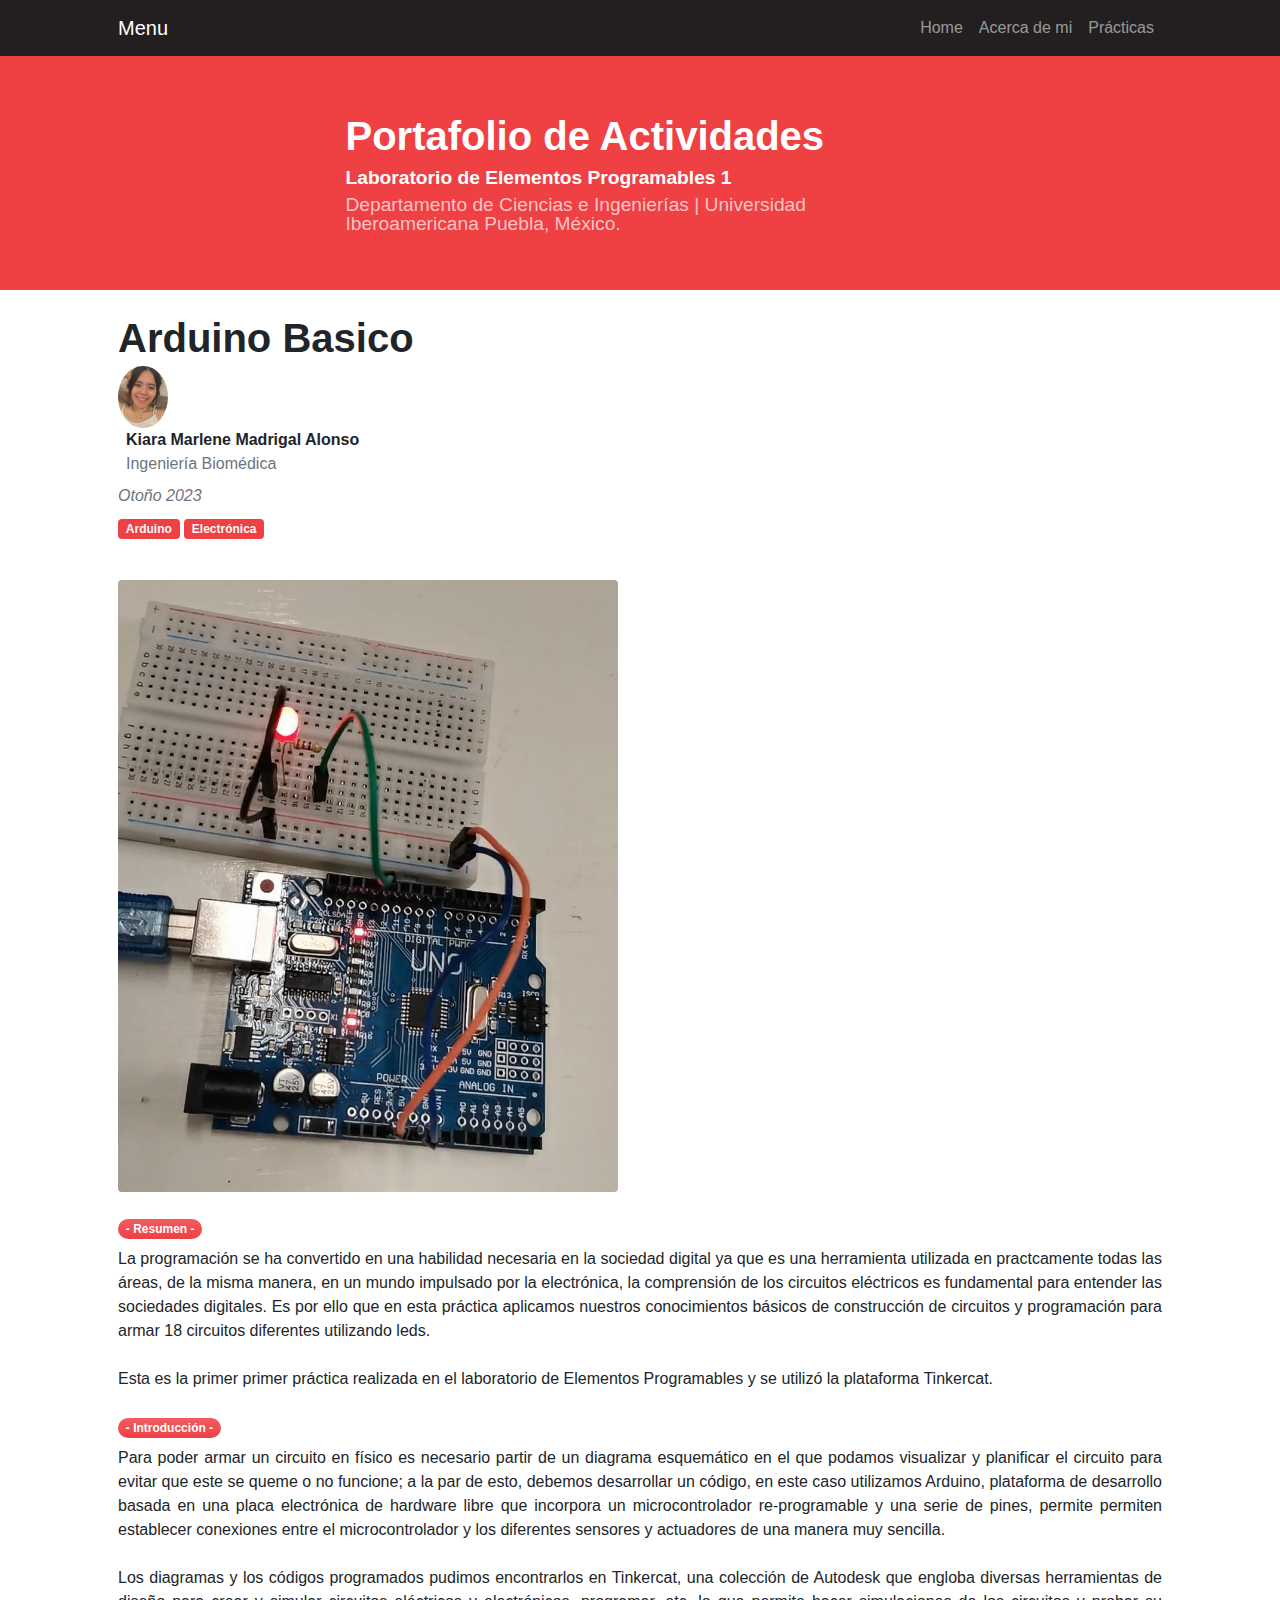
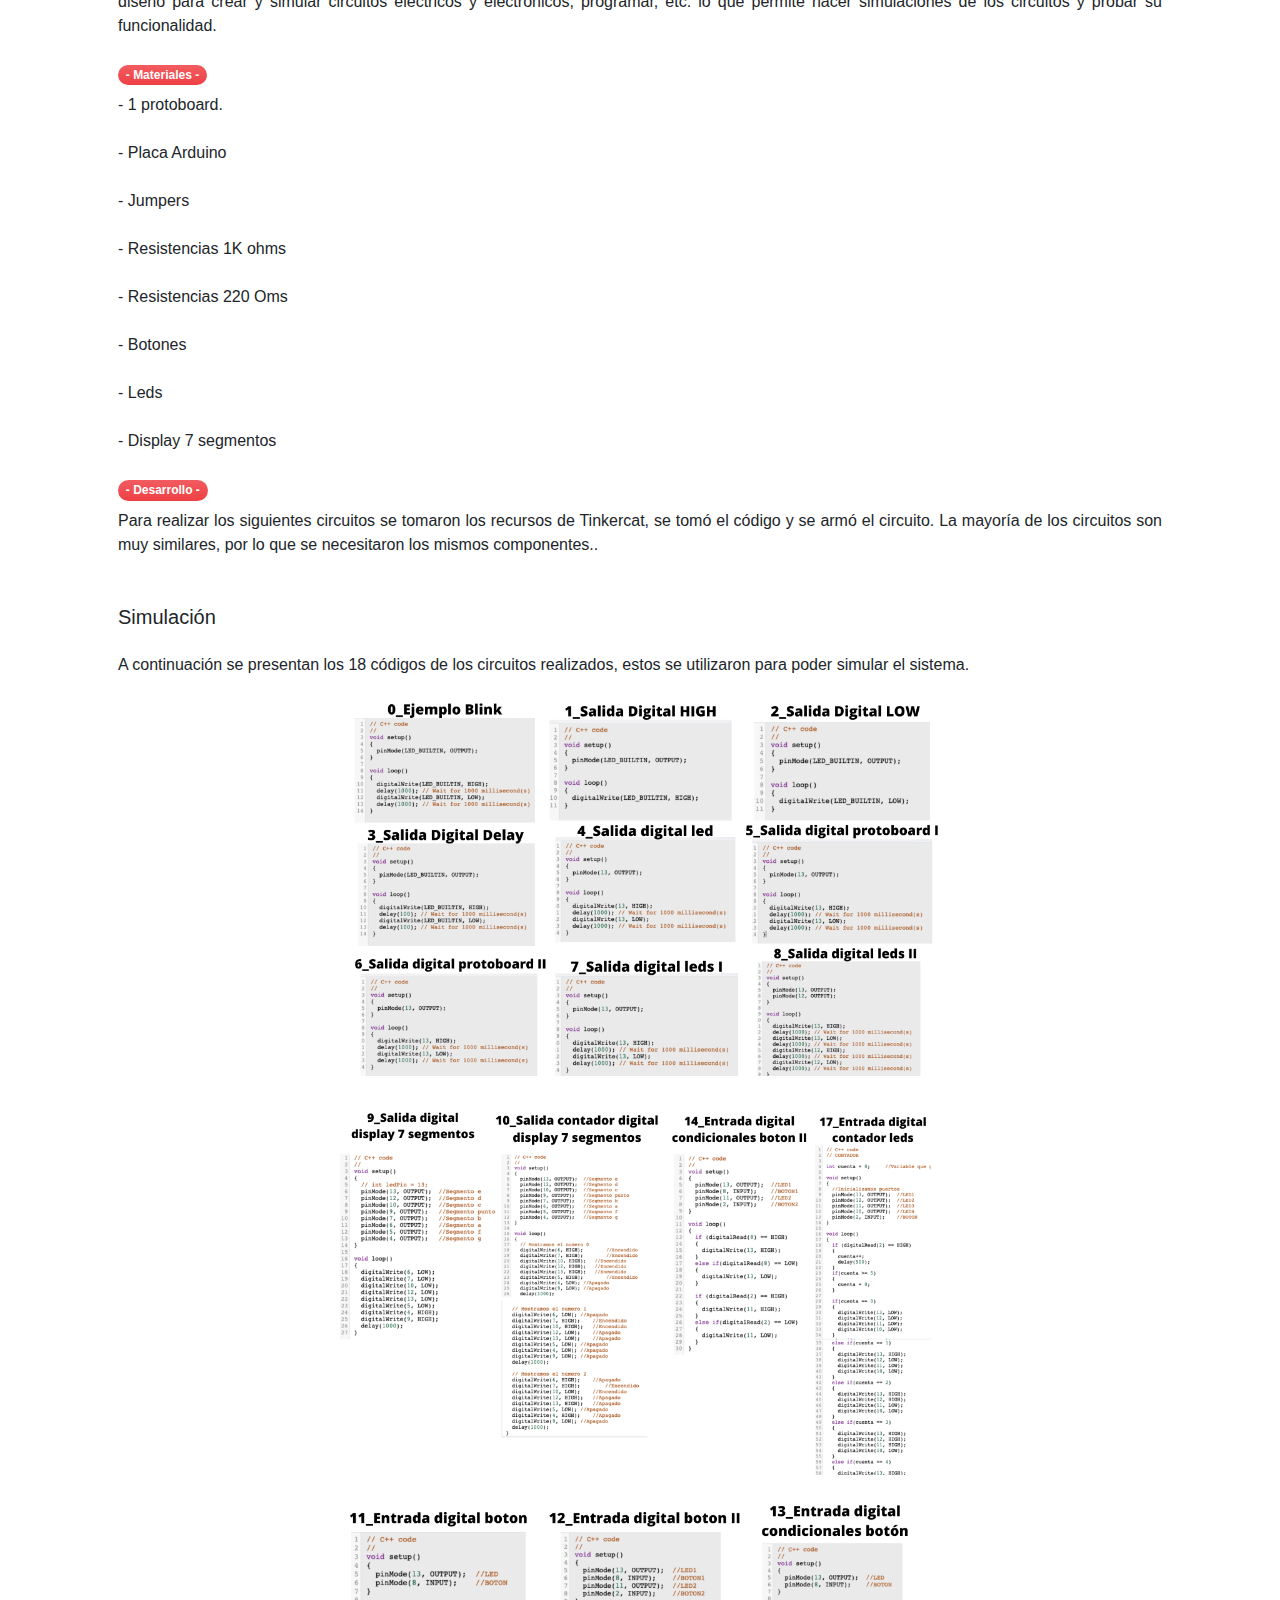
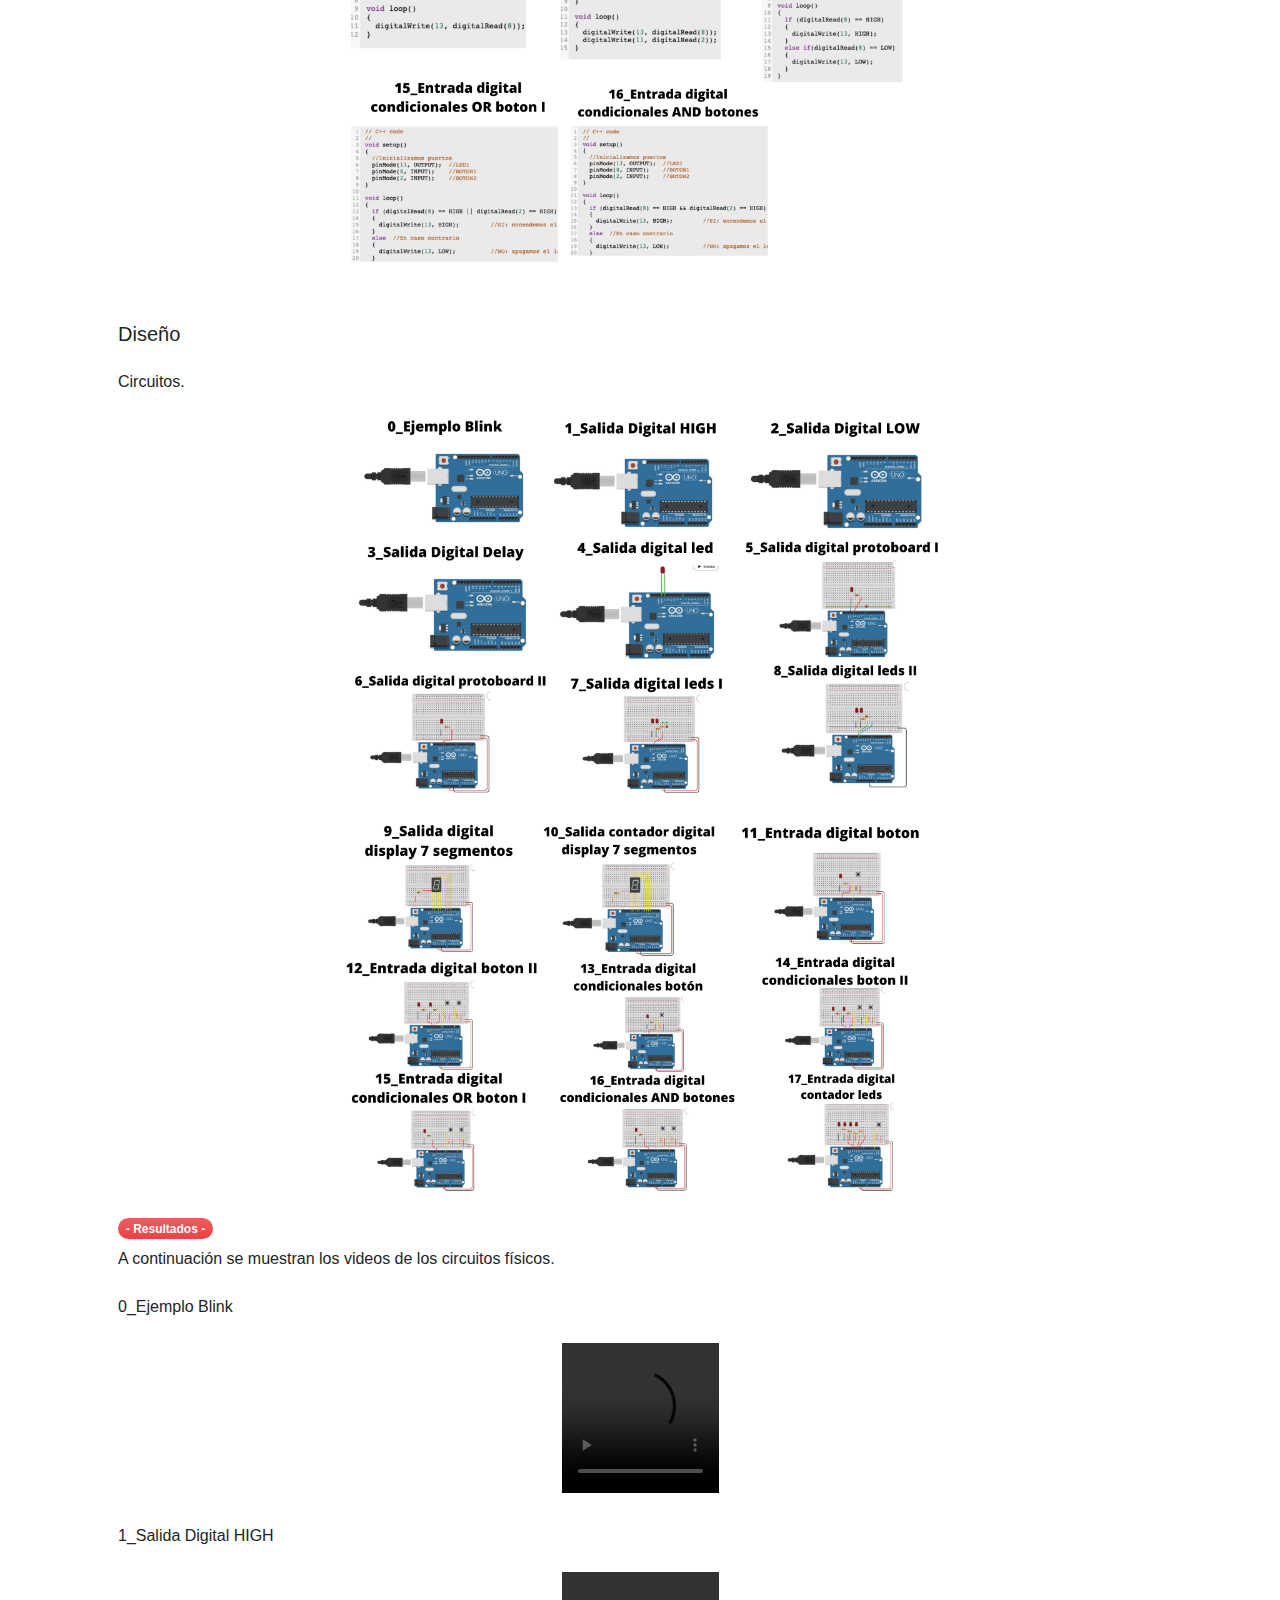
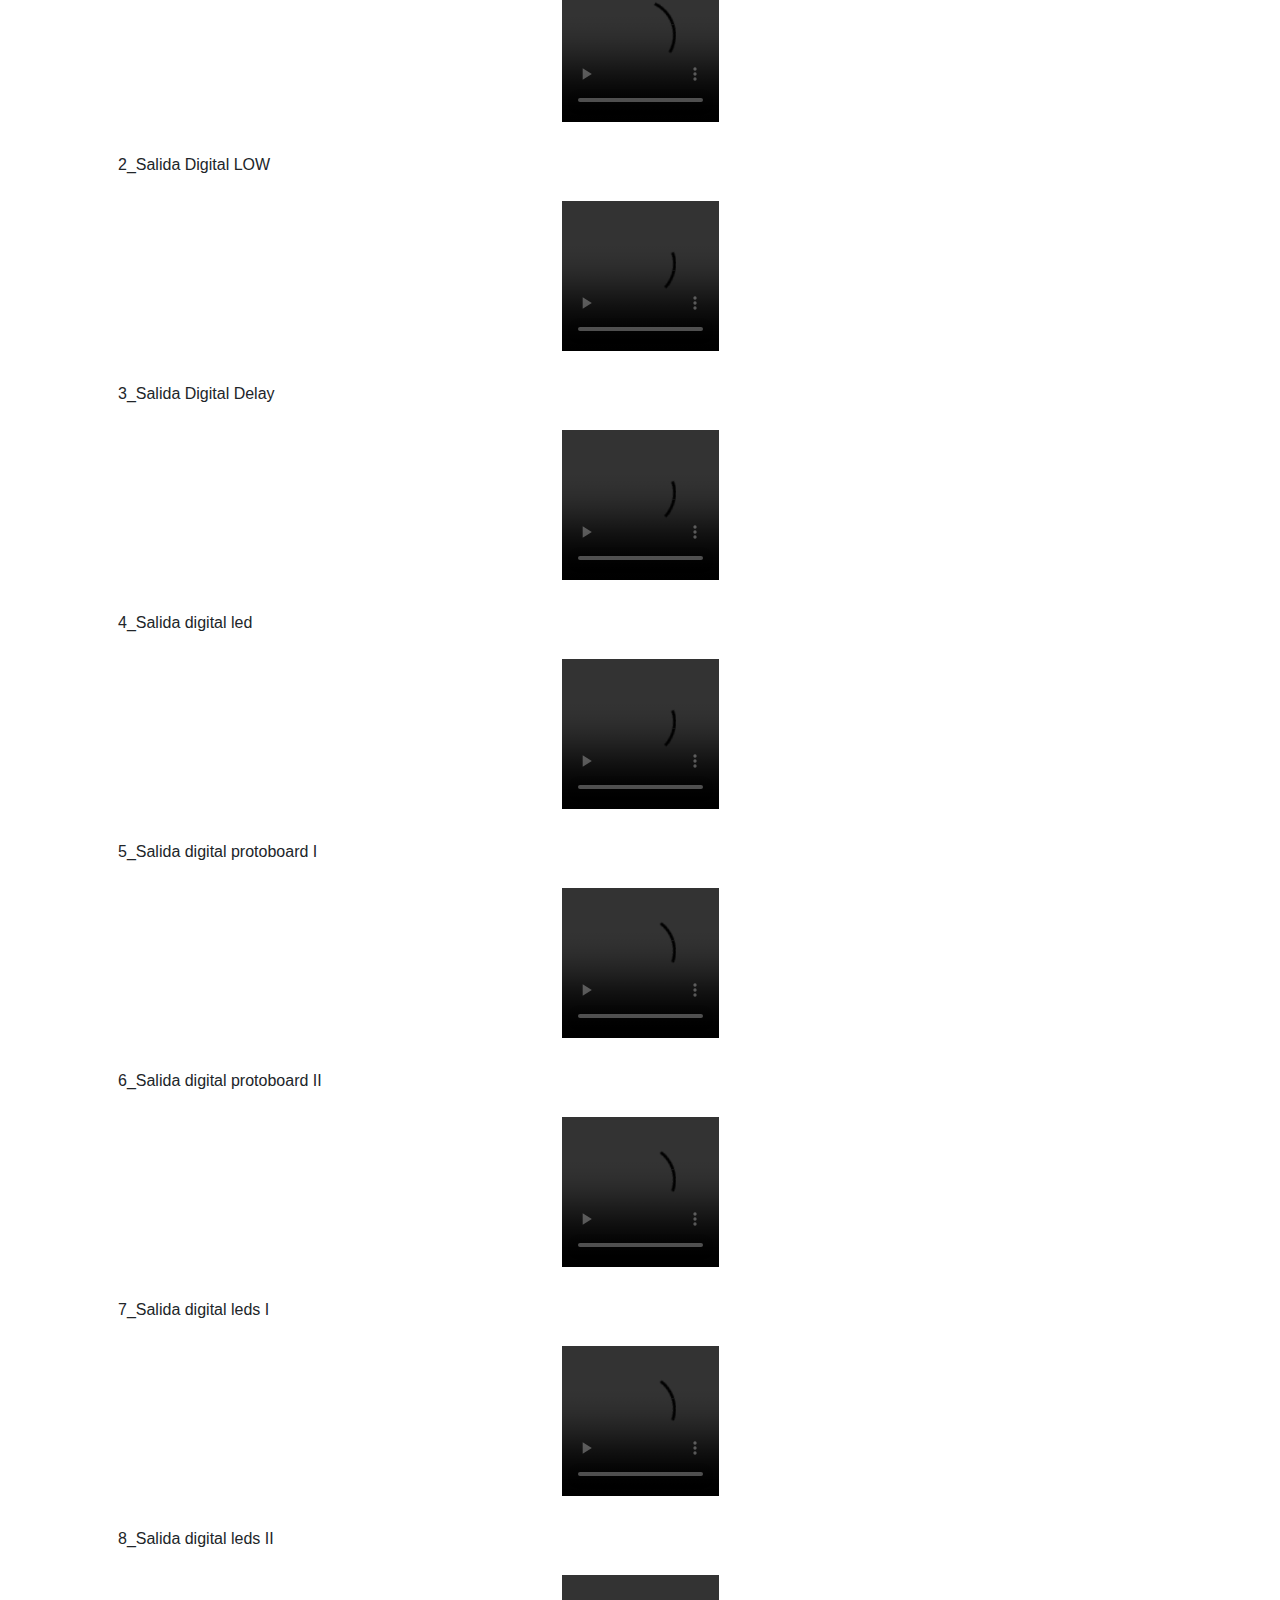
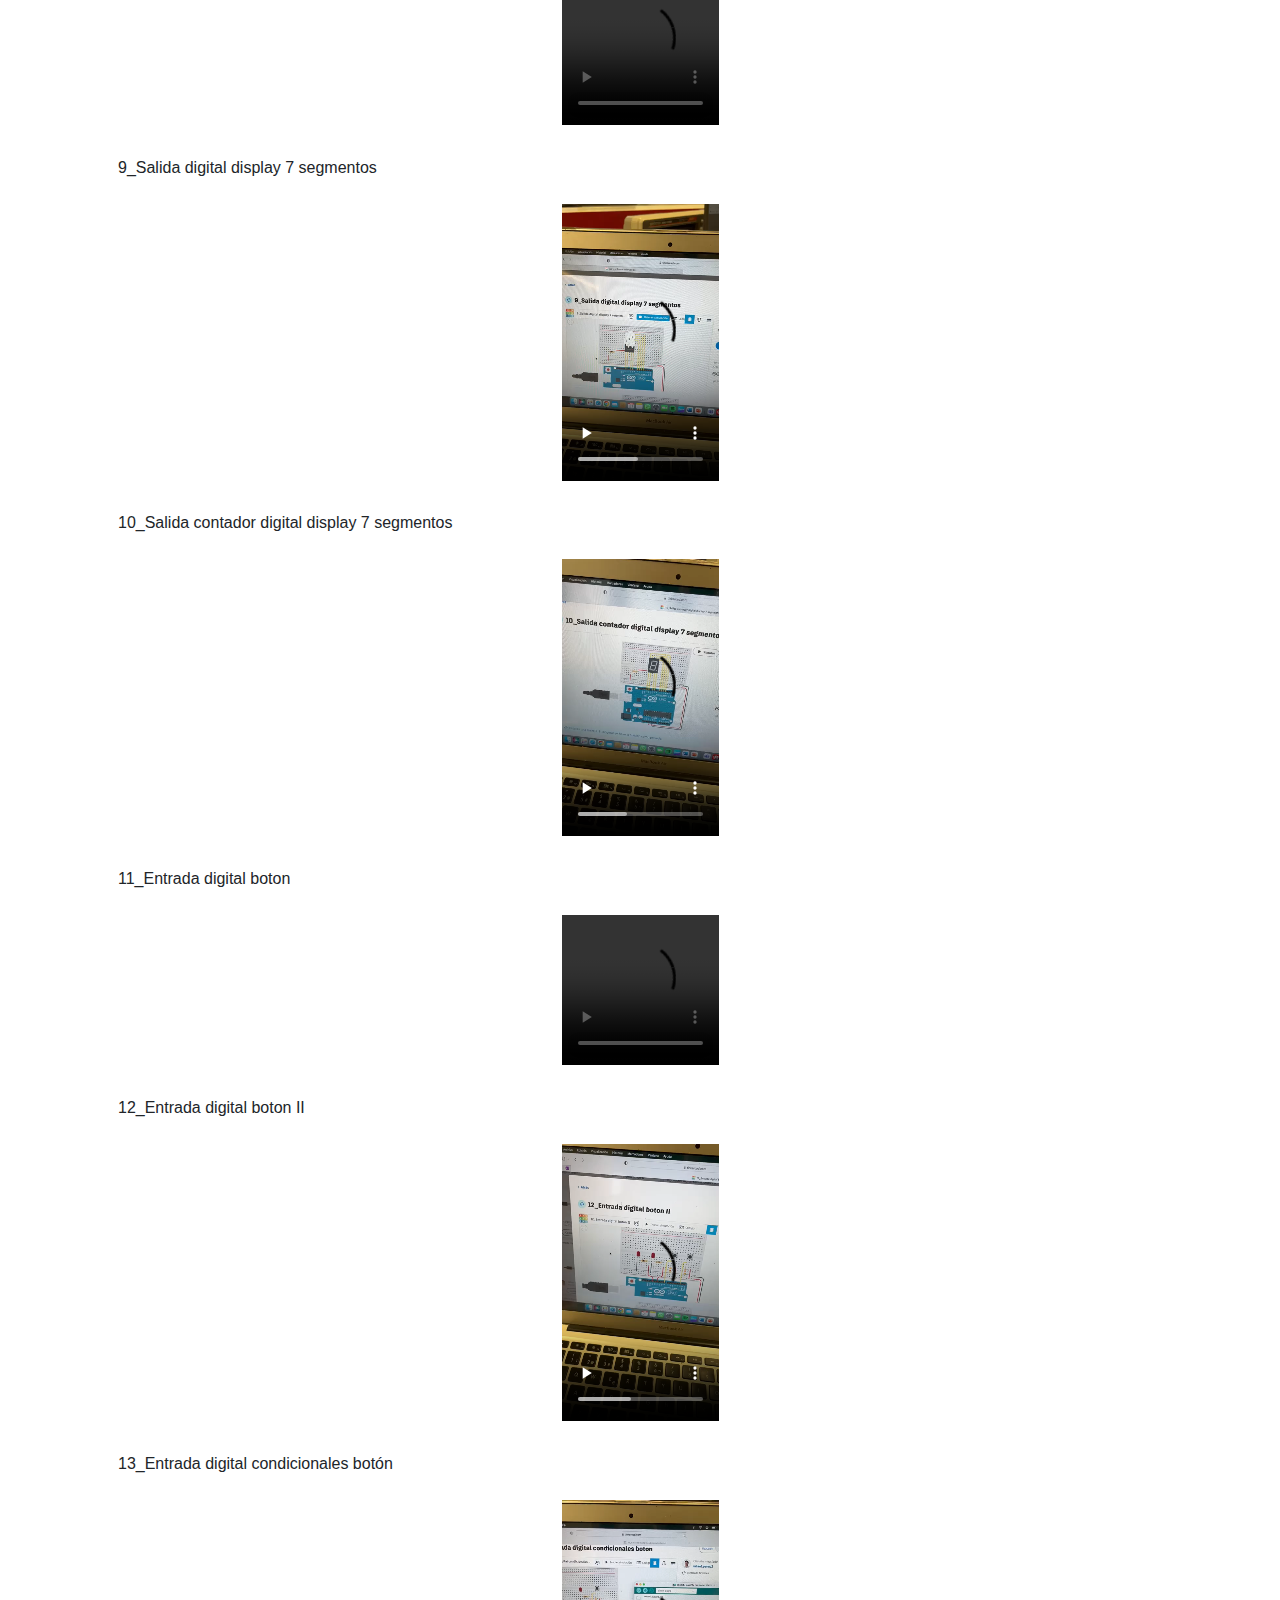
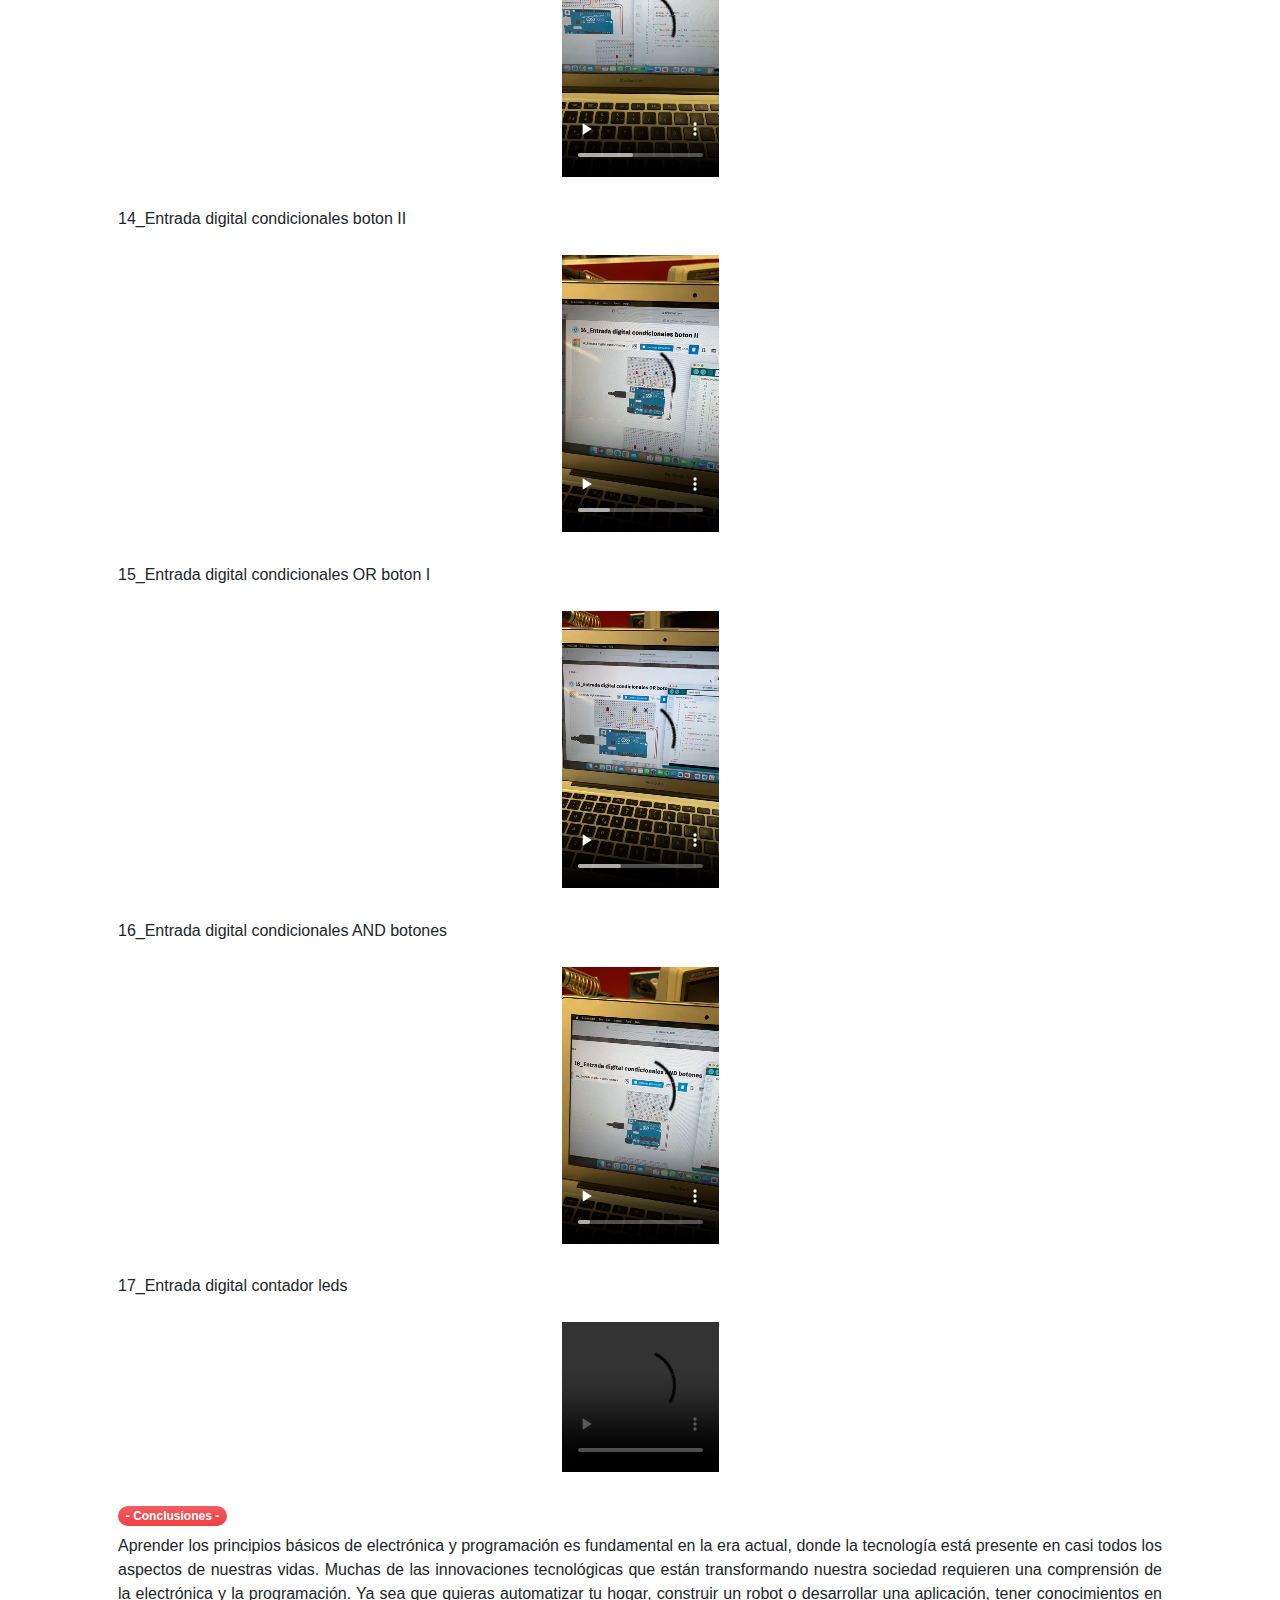
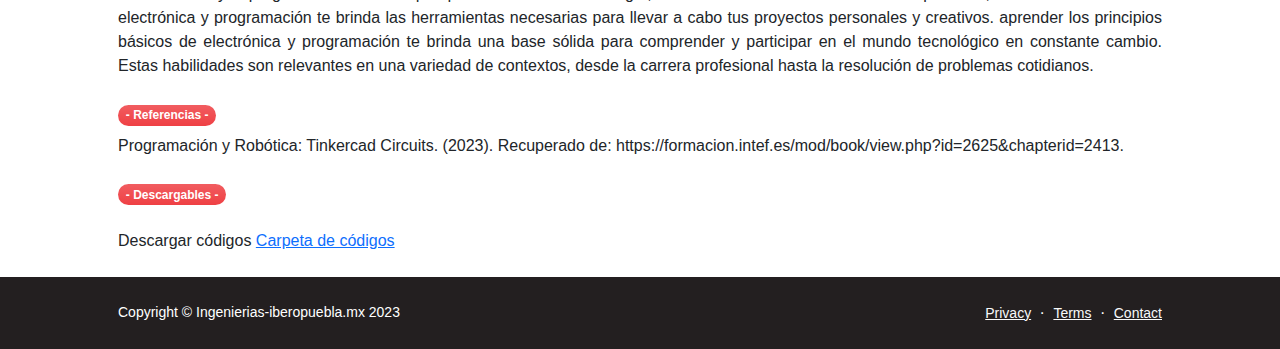
==== commit c4cf04f0: "aspecto titulos" ====
--- a/practica1/index.html
+++ b/practica1/index.html
@@ -61,7 +61,7 @@
                             </div>
                         <!--Aqui termina etiqueta de alumno-->
 
-                        <div class="text-muted fst-italic mt-2 mb-2">Fecha: 31 de agosto de 2023</div>
+                        <div class="text-muted fst-italic mt-2 mb-2">Otoño 2023</div>
                         <!-- ETIQUETAS O TOPICOS IMPORTANTES DE LA PRACTICA-->
                         <a class="badge bg-primary text-decoration-none link-light" >Arduino</a>
                         <a class="badge bg-primary text-decoration-none link-light" >Electrónica</a>
@@ -77,17 +77,17 @@
                     <figure class="mb-4"><img class="img-fluid rounded" width="500px" src="img/PORTADA.jpeg" alt="..." /></figure>
                                 
                     <p id="resumen">
-                        <h2 class="fw-bolder mb-4 mt-5 fs-5" >- Resumen -</h2>
+                        <h2 class="badge bg-primary bg-gradient rounded-pill mb-6" >- Resumen -</h2>
                         <p class="fs-6 mb-4">La programación se ha convertido en una habilidad necesaria en la sociedad digital ya que es una herramienta utilizada en practcamente todas las áreas, de la misma manera, en un mundo impulsado por la electrónica, la comprensión de los circuitos eléctricos es fundamental para entender las sociedades digitales. Es por ello que en esta práctica aplicamos nuestros conocimientos básicos de construcción de circuitos y programación para armar 18 circuitos diferentes utilizando leds.</p>
-                        <p class="fs-6 mb-4">Esta es la primer primer práctica realizada en el labpratorio de Elementos Programables y se utilizó la plataforma Tinkercat.</p>
+                        <p class="fs-6 mb-4">Esta es la primer primer práctica realizada en el laboratorio de Elementos Programables y se utilizó la plataforma Tinkercat.</p>
                         
                         <p id="intro">
-                        <h2 class="fw-bolder mb-4 mt-5 fs-5" >- Introducción -</h2>
+                        <h2 class="badge bg-primary bg-gradient rounded-pill mb-6" >- Introducción -</h2>
                         <p class="fs-6 mb-4">Para poder armar un circuito en físico es necesario partir de un diagrama esquemático en el que podamos visualizar y planificar el circuito para evitar que este se queme o no funcione; a la par de esto, debemos desarrollar un código, en este caso utilizamos Arduino, plataforma de desarrollo basada en una placa electrónica de hardware libre que incorpora un microcontrolador re-programable y una serie de pines, permite permiten establecer conexiones entre el microcontrolador y los diferentes sensores y actuadores de una manera muy sencilla.  </p>
                         <p class="fs-6 mb-4">Los diagramas y los códigos programados pudimos encontrarlos en Tinkercat, una colección de Autodesk que engloba diversas herramientas de diseño para crear y simular circuitos eléctricos y electrónicos, programar, etc. lo que permite hacer simulaciones de los circuitos y probar su funcionalidad.</p>
                         
                         <p id="materiales">
-                        <h2 class="fw-bolder mb-4 mt-5 fs-5" >- Materiales -</h2>
+                        <h2 class="badge bg-primary bg-gradient rounded-pill mb-6" >- Materiales -</h2>
                         <p class="fs-6 mb-4">- 1 protoboard.</p>
                         <p class="fs-6 mb-4">- Placa Arduino</p>
                         <p class="fs-6 mb-4">- Jumpers</p>
@@ -98,7 +98,7 @@
                         <p class="fs-6 mb-4">- Display 7 segmentos</p>
                         
                         <p id="desarrollo">
-                        <h2 class="fw-bolder mb-4 mt-5 fs-5">- Desarrollo -</h2>
+                        <h2 class="badge bg-primary bg-gradient rounded-pill mb-6">- Desarrollo -</h2>
                         <p class="fs-6 mb-4">Para realizar los siguientes circuitos se tomaron los recursos de Tinkercat, se tomó el código y se armó el circuito. La mayoría de los circuitos son muy similares, por lo que se necesitaron los mismos componentes..</p>
                         
                         
@@ -118,7 +118,7 @@
     
 
                         <p id="resultados">
-                        <h2 class="fw-bolder mb-4 mt-5 fs-5">- Resultados -</h2>
+                        <h2 class="badge bg-primary bg-gradient rounded-pill mb-6">- Resultados -</h2>
                         <p class="fs-6 mb-4">A continuación se muestran los videos de los circuitos físicos.</p>
                         <p class="fs-6 mb-4">0_Ejemplo Blink</p>
                         <figure class="mb-4" align="center"><video width="15%"  controls>
@@ -196,17 +196,17 @@
                         
 
                         <p id="conclusiones">
-                        <h2 class="fw-bolder mb-4 mt-5 fs-5">- Conclusiones -</h2>
+                        <h2 class="badge bg-primary bg-gradient rounded-pill mb-6">- Conclusiones -</h2>
                         <p class="fs-6 mb-4">Aprender los principios básicos de electrónica y programación es fundamental en la era actual, donde la tecnología está presente en casi todos los aspectos de nuestras vidas. Muchas de las innovaciones tecnológicas que están transformando nuestra sociedad requieren una comprensión de la electrónica y la programación. Ya sea que quieras automatizar tu hogar, construir un robot o desarrollar una aplicación, tener conocimientos en electrónica y programación te brinda las herramientas necesarias para llevar a cabo tus proyectos personales y creativos. aprender los principios básicos de electrónica y programación te brinda una base sólida para comprender y participar en el mundo tecnológico en constante cambio. Estas habilidades son relevantes en una variedad de contextos, desde la carrera profesional hasta la resolución de problemas cotidianos.</p>
                         
                             
     
                         <p id="referencias">
-                        <h2 class="fw-bolder mb-4 mt-5 fs-5">- Referencias -</h2>
+                        <h2 class="badge bg-primary bg-gradient rounded-pill mb-6">- Referencias -</h2>
                         <p class="fs-6 mb-4">Programación y Robótica: Tinkercad Circuits. (2023). Recuperado de: https://formacion.intef.es/mod/book/view.php?id=2625&chapterid=2413.</p>
                             
                         <p id="descargables">
-                        <h2 class="fw-bolder mb-4 mt-5 fs-5">- Descargables -</h2>
+                        <h2 class="badge bg-primary bg-gradient rounded-pill mb-4">- Descargables -</h2>
                         <p class="fs-6 mb-4">Descargar códigos <a href="files/Códigos P1//">Carpeta de códigos</a> </p>
 
                 </div>
